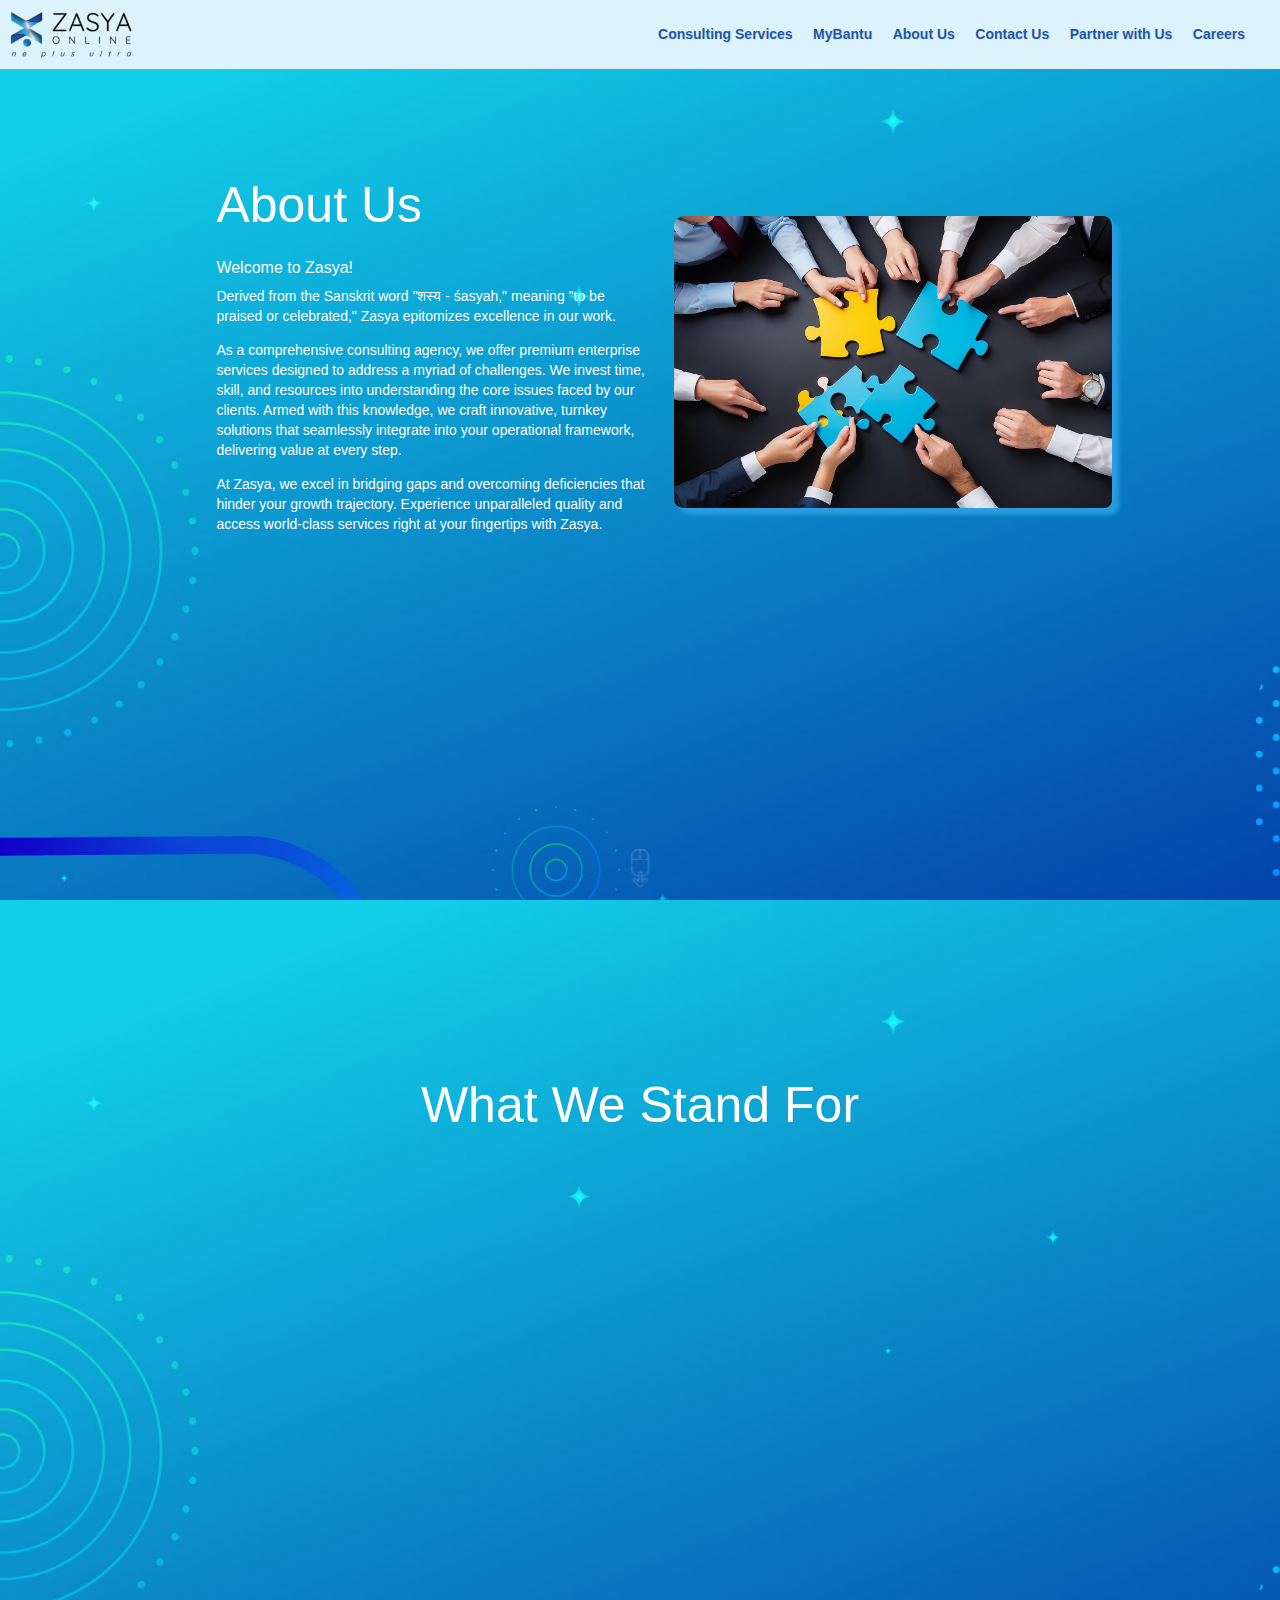
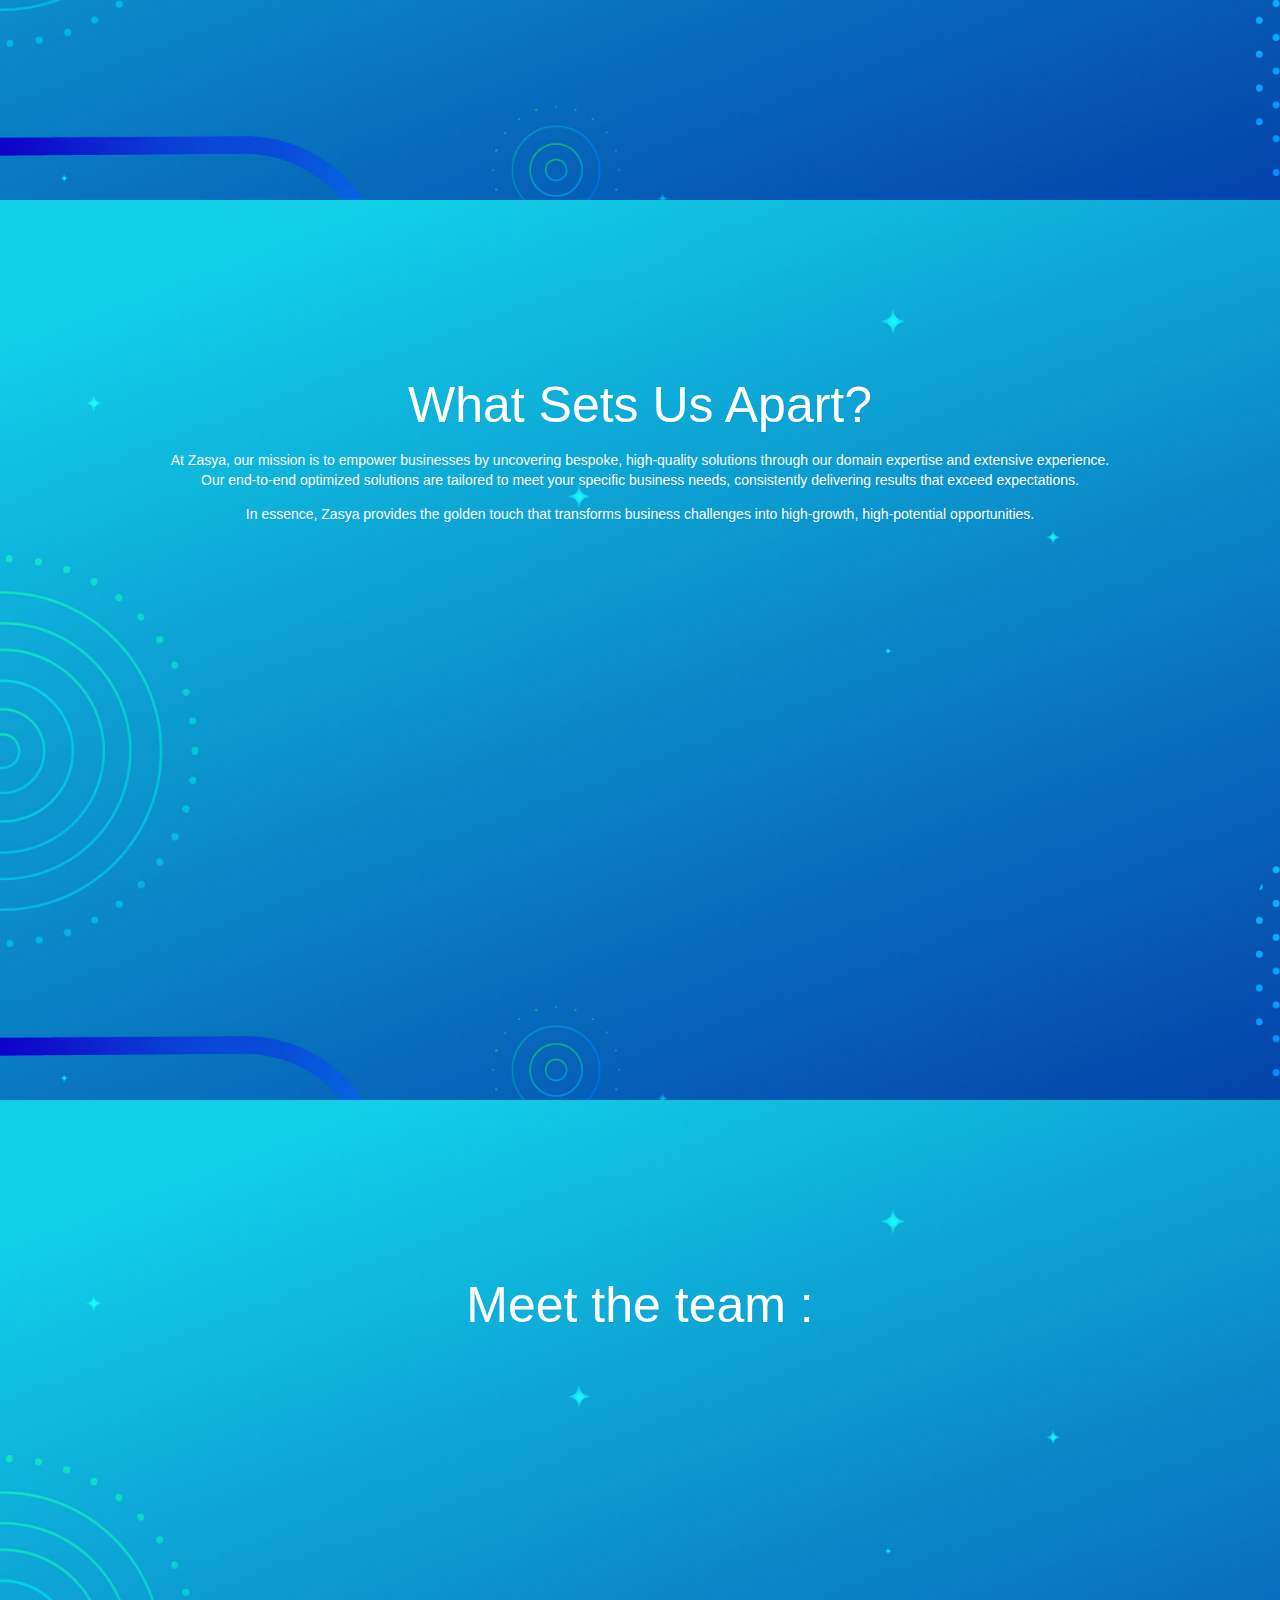
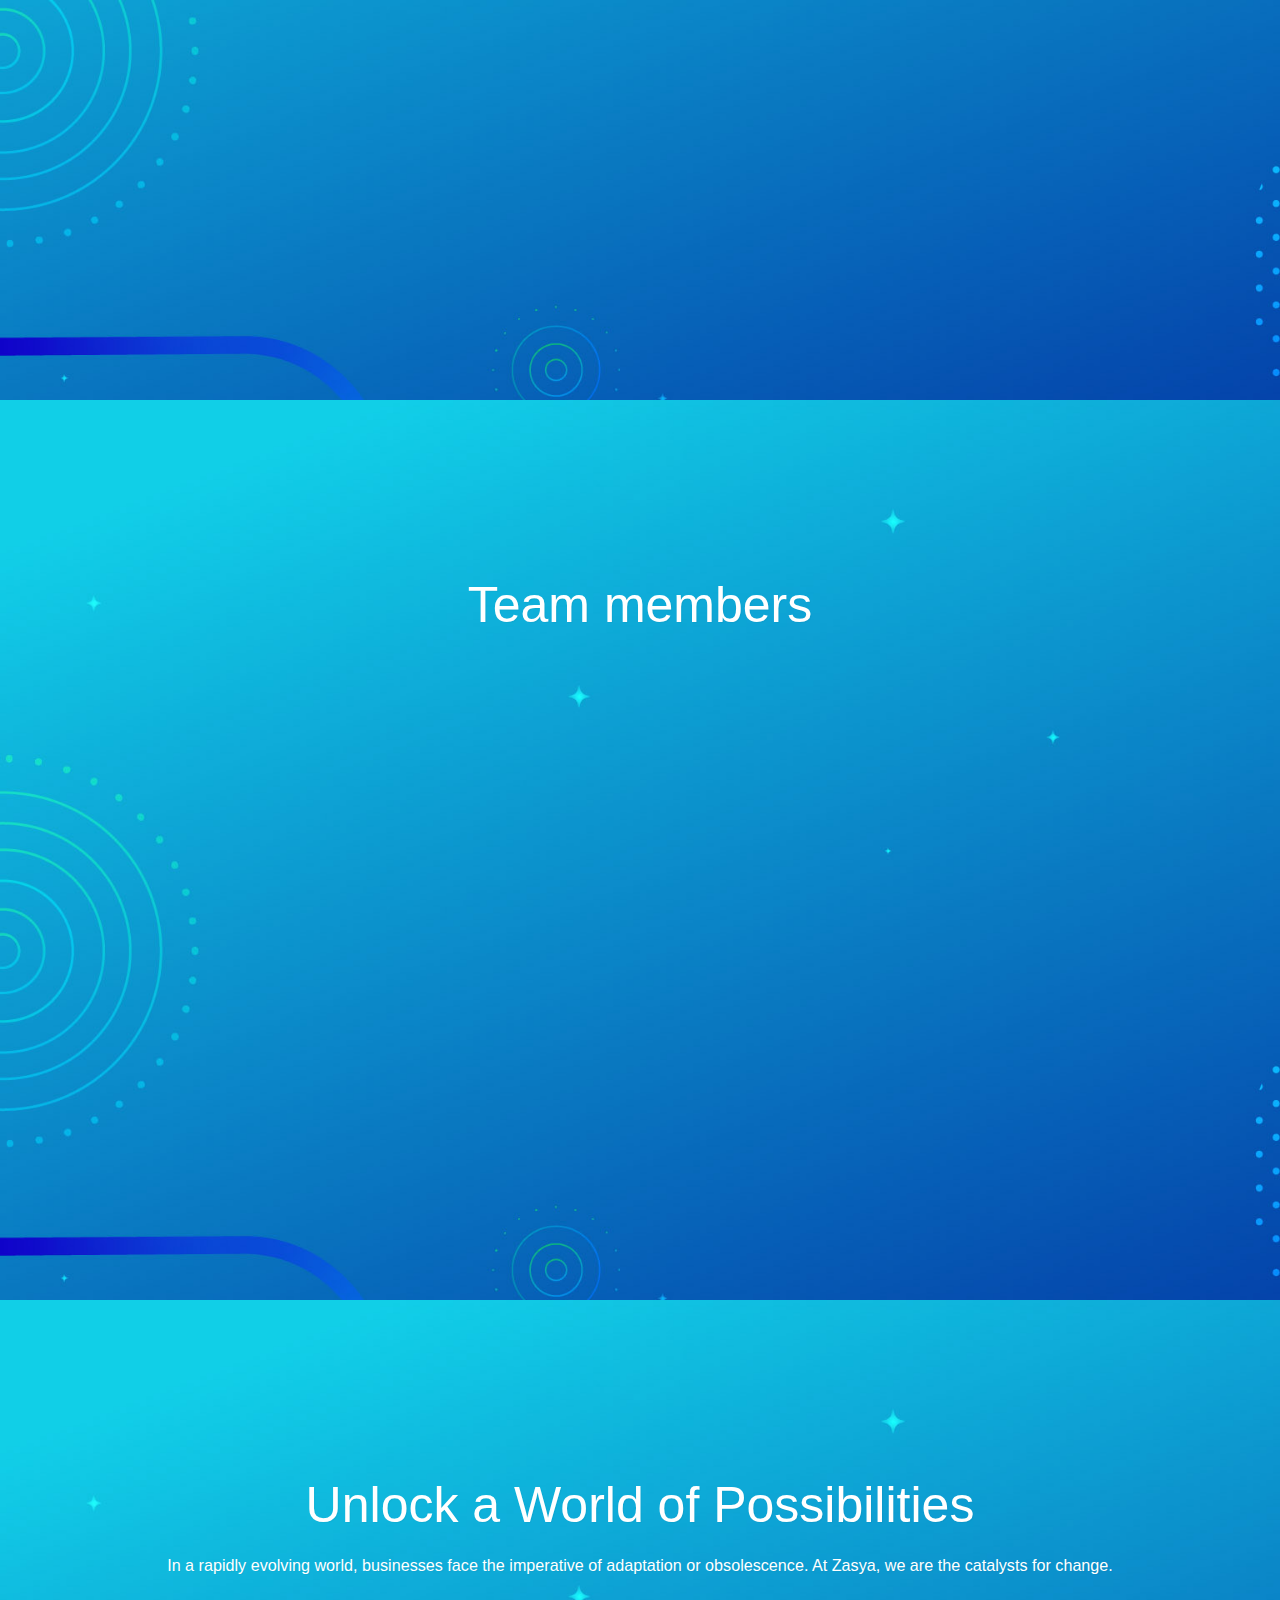
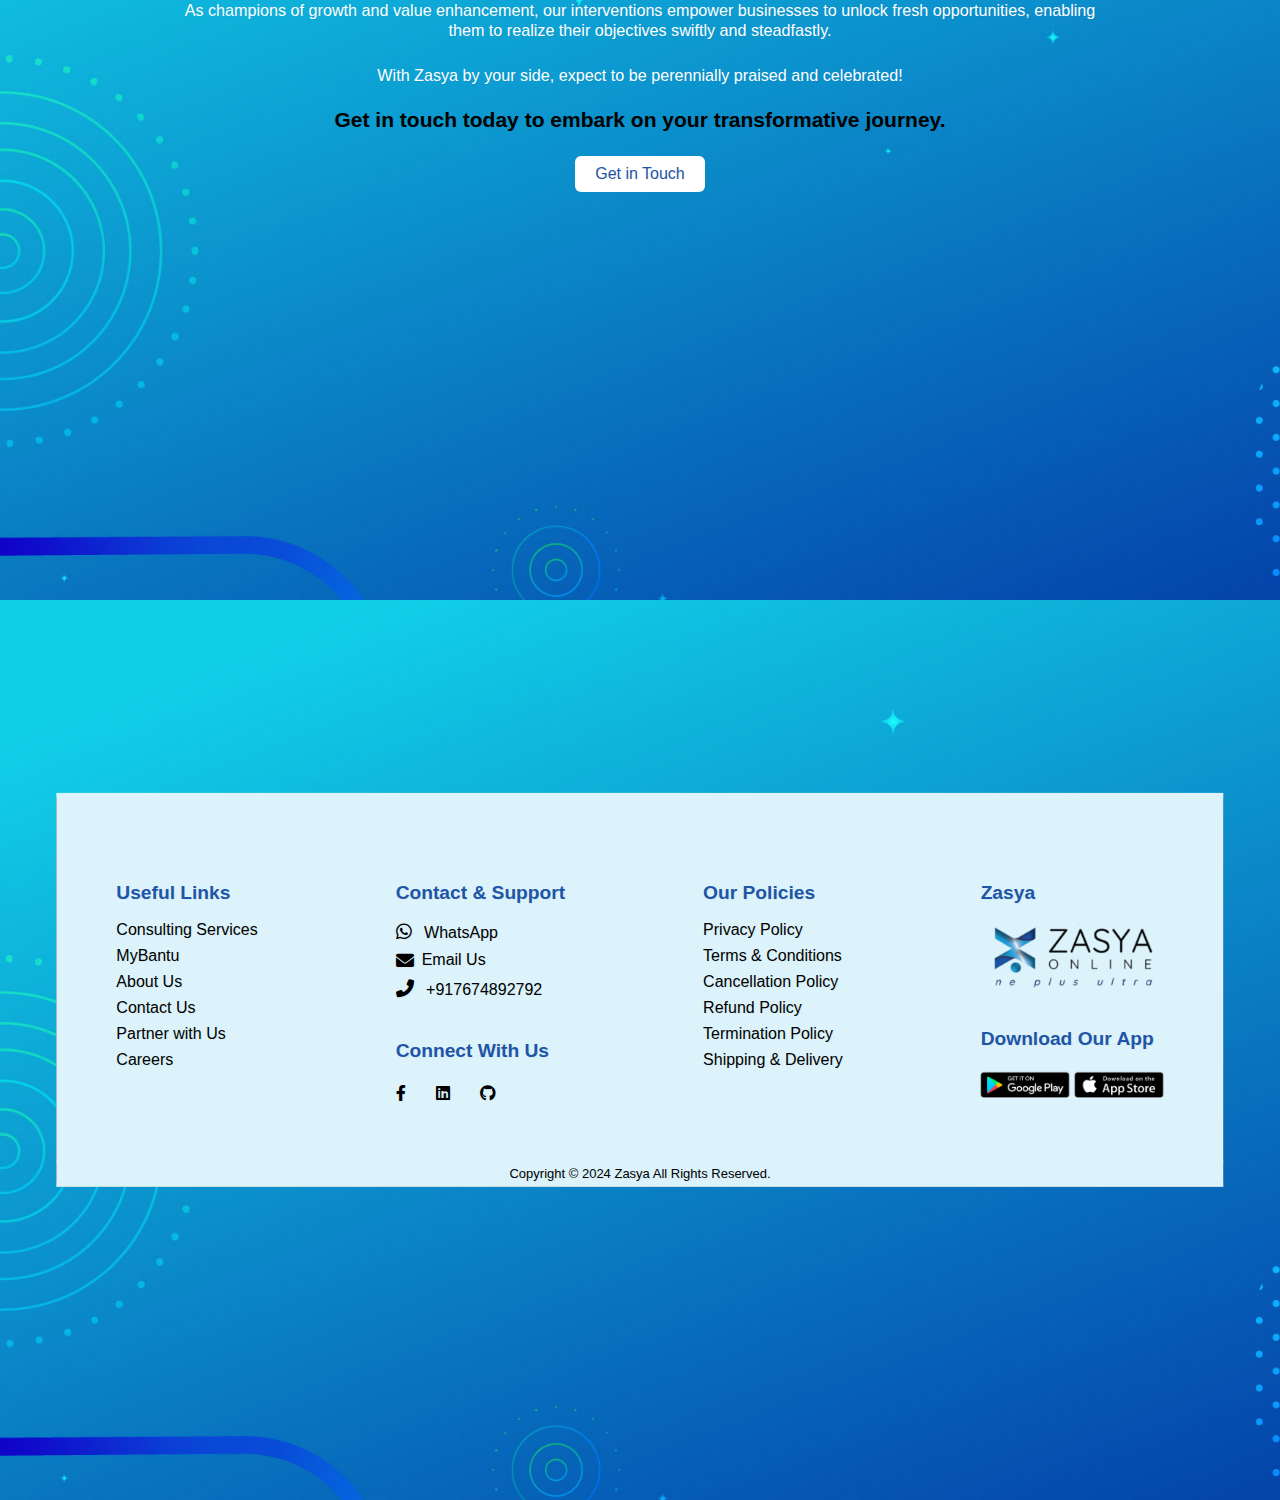
==== about.html @ 46e34565 "footer changes for mobile view" ====
<!DOCTYPE html>
<html class="no-js">
  <head>
    <meta charset="utf-8" />
    <meta http-equiv="X-UA-Compatible" content="IE=edge" />
    <title>Zasya Online</title>
    <meta name="viewport" content="width=device-width" />
    <link rel="shortcut icon" href="images/fav.png" />
    <link
      rel="stylesheet"
      href="https://cdnjs.cloudflare.com/ajax/libs/font-awesome/6.0.0-beta3/css/all.min.css"
    />
    
    <link rel="stylesheet" href="style/main.css" />
    <link rel="stylesheet" href="style/home-animation.css" />
    <link href="style/animation.css" rel="stylesheet" />
  </head>

  <body>
    <div class="scroll"><img src="images/scroll.png" /></div>
    <div class="header">
      <div class="tbl-t-1">
        <div class="tbl-r-1">
          <div class="tbl-c-1">
            <a href="index.html">
              <a href="index.html">
                <img src="images/logo.png" alt="Logo" />
              </a>
            </a>
          </div>
          <div class="tbl-c-1">
            <div class="mobile-menu"><img src="images/menu.png" /></div>
            <div class="nav-1">
              <ul>
                <li><a href="consulting.html">Consulting Services</a></li>
                <li><a href="mybantu.html">MyBantu</a></li>
                <li><a href="about.html">About Us</a></li>
                <li><a href="contact.html">Contact Us</a></li>
                <li><a href="partner.html"> Partner with Us</a></li>
                <li><a href="careers.html">Careers</a></li>
              </ul>
            </div>
          </div>
        </div>
      </div>
    </div>

    <section class="panel slide1 img-bg-1 inside-1" data-section-name="slide1">
      <div class="wrapper">
        <div class="home-sec-1a">
          <div class="sec-1-main">
            <div class="sec-1-col-2">
              <h2>About Us</h2>
              <h4>Welcome to Zasya!</h4>

              <p>
                Derived from the Sanskrit word "शस्य - śasyah," meaning "to be
                praised or celebrated," Zasya epitomizes excellence in our work.
              </p>
              <p>
                As a comprehensive consulting agency, we offer premium
                enterprise services designed to address a myriad of challenges.
                We invest time, skill, and resources into understanding the core
                issues faced by our clients. Armed with this knowledge, we craft
                innovative, turnkey solutions that seamlessly integrate into
                your operational framework, delivering value at every step.
              </p>

              <p>
                At Zasya, we excel in bridging gaps and overcoming deficiencies
                that hinder your growth trajectory. Experience unparalleled
                quality and access world-class services right at your fingertips
                with Zasya.
              </p>
            </div>
            <div class="sec-1-col-1">
              <!--zoom-in-down-->

              <div
                class="sec-1-img set-1"
                data-aos="fade-up-left"
                data-aos-duration="3000"
              >
                <img src="images/Aboutus.jpg" />
              </div>
            </div>
          </div>
        </div>
      </div>
    </section>
    <section class="panel slide3 img-bg-1 inside-1" data-section-name="slide2">
      <div class="wrapper">
        <div class="home-sec-1a">
          <div class="about-1 text-center-1">
            <h2>What We Stand For</h2>
            <div class="about-1-f">
              <div
                class="wad-1-container"
                data-aos="fade-up"
                data-aos-anchor-placement="bottom-bottom"
                data-aos-duration="1000"
              >
                <div class="wad-1-c2">
                  <img src="images/Mission.jpg" />
                </div>
                <div class="wad-1-c2-text">
                  <h6>Our Mission</h6>
                  <p>
                    Implementing high-quality business solutions to drive
                    growth, diversification, and development across industries.
                  </p>
                </div>
              </div>
              <div
                class="wad-1-container"
                data-aos="fade-up"
                data-aos-anchor-placement="bottom-bottom"
                data-aos-duration="1800"
              >
                <div class="wad-1-c2">
                  <img src="images/Vision.jpg" />
                </div>
                <div class="wad-1-c2-text">
                  <h6>Our Vision</h6>
                  <p>
                    Zasya envisions to drive transformative actions that create
                    high-value, resilient businesses that remain agile and
                    adaptable to changing market conditions
                  </p>
                </div>
              </div>
              <div
                class="wad-1-container"
                data-aos="fade-up"
                data-aos-anchor-placement="bottom-bottom"
                data-aos-duration="2400"
              >
                <div class="wad-1-c2">
                  <img src="images/Values.jpg" />
                </div>
                <div class="wad-1-c2-text">
                  <h6>Our Values</h6>
                  <p>
                    Quality is our core motivator and the foundation of every
                    decision we make. It is the fundamental ideology that
                    defines who we are and drives our commitment to excellence
                    in all that we do.
                  </p>
                </div>
              </div>
            </div>
          </div>
        </div>
      </div>
    </section>

    <section class="panel slide2 img-bg-1 inside-1" data-section-name="slide3">
      <div class="wrapper">
        <div class="home-sec-1a">
          <div class="about-1 text-center-1">
            <h2>What Sets Us Apart?</h2>
            <p>
              At Zasya, our mission is to empower businesses by uncovering
              bespoke, high-quality solutions through our domain expertise and
              extensive experience. Our end-to-end optimized solutions are
              tailored to meet your specific business needs, consistently
              delivering results that exceed expectations.
            </p>
            <p>
              In essence, Zasya provides the golden touch that transforms
              business challenges into high-growth, high-potential
              opportunities.
            </p>

            <div class="about-1-f1">
              <div
                class="wad-1-container"
                data-aos="fade-up"
                data-aos-anchor-placement="bottom-bottom"
                data-aos-duration="1000"
              >
                <div class="wad-1-c">
                  <img src="images/Leadership.jpg" />
                </div>
                <div class="wad-1-c-text">
                  <h6>Team Leadership</h6>
                  <p>
                    In the era of servant leadership, Zasya stands out by
                    leading from the front. As natural leaders and industry
                    experts, we excel in elevating businesses and driving them
                    to new heights.
                  </p>
                </div>
              </div>
              <div
                class="wad-1-container"
                data-aos="fade-up"
                data-aos-anchor-placement="bottom-bottom"
                data-aos-duration="1800"
              >
                <div class="wad-1-c">
                  <img src="images/Stratergy.jpg" />
                </div>
                <div class="wad-1-c-text">
                  <h6>Strategy</h6>
                  <p>
                    Effective planning and strategizing are crucial for
                    accelerated growth. Leverage our extensive wisdom and
                    experience to develop a strategy tailored to your business,
                    ensuring success and sustainable progress.
                  </p>
                </div>
              </div>
              <div
                class="wad-1-container"
                data-aos="fade-up"
                data-aos-anchor-placement="bottom-bottom"
                data-aos-duration="2400"
              >
                <div class="wad-1-c">
                  <img src="images/Communication.jpg" />
                </div>
                <div class="wad-1-c-text">
                  <h6>Communication</h6>
                  <p>
                    Our strength lies in our ability to communicate effectively
                    and foster collaborative work environments. This skill has
                    been key in driving success for businesses of all types and
                    sizes.
                  </p>
                </div>
              </div>
              <div
                class="wad-1-container"
                data-aos="fade-up"
                data-aos-anchor-placement="bottom-bottom"
                data-aos-duration="3000"
              >
                <div class="wad-1-c">
                  <img src="images/Cohesion.jpg" />
                </div>
                <div class="wad-1-c-text">
                  <h6>People Cohesion</h6>
                  <p>
                    At Zasya, we understand that every business thrives on its
                    people. From employees to customers, we specialize in
                    identifying key stakeholders & uniting them towards a shared
                    goal.
                  </p>
                </div>
              </div>
            </div>
          </div>
        </div>
      </div>
    </section>
    <section class="panel slide2 img-bg-1 inside-1" data-section-name="slide2">
      <div class="wrapper">
        <div class="home-sec-1a">
          
          <div class="about-1 text-center-1">
            <h2>Meet the team :</h2>
            <div class="team-1-f">
                <div
                    class="team-1-c"
                    data-aos="fade-up"
                    data-aos-anchor-placement="bottom-bottom"
                    data-aos-duration="1000"
                >
                    <img src="images/team-1.jpg" alt="Varaprasad Mudigonda" />
                    <h6>VARAPRASAD MUDIGONDA,</h6>
                    <b><h6>CEO & Founder of Zasya</h6></b>
                    <b>
                        Varaprasad's insatiable hunger for knowledge & passion for
                        enhancing customer experience (CX) are the driving forces
                        behind Zasya's success. With nearly 20 years of experience,he
                        has worked with industry leaders to identify key success
                        factors.This deep understanding forms the foundation of his
                        'golden Midas touch,'which has proven instrumental in helping
                        businesses thrive.
                    </b>
                    <p>
                        <a href="https://www.linkedin.com/in/zasya" target="_blank" style="color: white; text-decoration: none;">
                            <img src="images/logoln.png" alt="LinkedIn Logo" style="width: 35px; height: 35px;margin-top: 10px;" />
                        </a>
                    </p>
                </div>
                <div
                    class="team-1-c"
                    data-aos="fade-up"
                    data-aos-anchor-placement="bottom-bottom"
                    data-aos-duration="1000"
                >
                    <img src="images/female1.jpg" alt="Sayali Chittar" />
                    <h6>SAYALI CHITTAR,</h6>
                    <b><h6>Product & Strategy Manager at Zasya</h6></b>
                    <b>
                        Sayali is an expert in product and project management,
                        specializing in digital transformation. With extensive
                        experience  leveraging cutting-edge technologies such as AI, Machine Learning, and Data Analytics, she
                        drives product innovation and enhances customer experiences,
                        leading to increased user engagement and retention rates.
                    </b>
                    <p>
                        <a href="https://www.linkedin.com/in/sayalichittar" target="_blank" style="color: white; text-decoration: none;">
                            <img src="images/logoln.png" alt="LinkedIn Logo" style="width: 35px; height: 35px; margin-top: 10px;" />
                        </a>
                    </p>
                </div>
            </div>
        </div>
        
            
          </div>
        </div>
      </div>
    </section>

    <section class="panel slide2 img-bg-1 inside-1" data-section-name="slide2">
      <div class="wrapper">
        <div class="home-sec-1a">
          <div class="about-1 text-center-1">
            <h2>Team members</h2>
            <div class="team-1-f">
              <div
                class="team-1-c"
                data-aos="fade-up"
                data-aos-anchor-placement="bottom-bottom"
                data-aos-duration="1000"
              >
                <img src="images/prasad_img.png" />
                <h6>Prasad Jagtap (B.E.Comp),</h6>

                <h6>Software Developer at Zasya</h6>
                <b>A skilled software developer specializing in designing, coding, and testing innovative, high-performance applications. Dedicated to using cutting-edge technologies to deliver robust solutions that enhance user experiences and drive business growth.</b>
                <p>
                  <a href="https://www.linkedin.com/in/prasad-jagtap-a02740216/" target="_blank" style="color: white; text-decoration: none;">
                      <img src="images/logoln.png" alt="LinkedIn Logo" style="width: 35px; height: 35px; margin-top: 10px;" />
                  </a>
              </p>
              </div>

              <div
                class="team-1-c"
                data-aos="fade-up"
                data-aos-anchor-placement="bottom-bottom"
                data-aos-duration="2400"
              >
                <img src="images/siddhesh.jpg" />
                <h6>Siddhesh Samgir (B.E.Comp),</h6>
                <h6>Software Developer at Zasya</h6>
                <b>A skilled software developer specializing in creating, coding, and testing innovative applications. Focused on performance and scalability, dedicated to using the latest technologies to enhance user experiences and drive business growth.</b>
                <p>
                  <a href="https://www.linkedin.com/in/siddhesh-samgir-479a5a227/" target="_blank" style="color: white; text-decoration: none;">
                      <img src="images/logoln.png" alt="LinkedIn Logo" style="width: 35px; height: 35px; margin-top: 10px;" />
                  </a>
              </p>
              </div>
            </div>
          </div>
        </div>
      </div>
    </section>

    <section class="panel slide4 img-bg-1 inside-1" data-section-name="slide4">
      <div class="wrapper">
        <div class="home-sec-1a">
          <div class="about-1 text-center-1">
            <h2>Unlock a World of Possibilities</h2>
            <p id="special-paragraph1">
              In a rapidly evolving world, businesses face the imperative of
              adaptation or obsolescence. At Zasya, we are the catalysts for
              change.
            </p>
            <p id="special-paragraph1">
              As champions of growth and value enhancement, our interventions
              empower businesses to unlock fresh opportunities, enabling them to
              realize their objectives swiftly and steadfastly.
            </p>
            <p id="special-paragraph1">
              With Zasya by your side, expect to be perennially praised and
              celebrated!
            </p>
            <p class="special-paragraph">
              <strong
                >Get in touch today to embark on your transformative
                journey.</strong
              >
            </p>
            <a href="contact.html" class="btn-3">Get in Touch</a>
          </div>
        </div>
      </div>
    
    </section>

   
    <section
      id="custom-background-section"
      class="panel slide7 img-bg-1 one-1"
      data-section-name="slide7"
     >
      <div class="wrapper">
        <div class="home-sec-1 home-sec-1-height">
          <section class="footer">
            <div class="footer-row">
              <div class="footer-col">
                <h4>Useful Links</h4>
                <ul class="links">
                  <li><a href="consulting.html">Consulting Services</a></li>
                  <li><a href="mybantu.html">MyBantu</a></li>
                  <li><a href="about.html">About Us</a></li>
                  <li><a href="contact.html">Contact Us</a></li>
                  <li><a href="partner.html">Partner with Us</a></li>
                  <li><a href="careers.html">Careers</a></li>
                </ul>
              </div>

              <div class="footer-col">
                <h4>Contact & Support</h4>
                <ul class="links">
                  <li>
                    <a href="https://wa.me/7674892792" class="whatsapp-link">
                      <i
                        class="fab fa-whatsapp"
                        style="
                          margin-right: 8px;
                          color: #000000;
                          font-size: 18px;
                        "
                      ></i>
                      WhatsApp
                    </a>
                  </li>
                  <li>
                    <a
                      href="mailto:info@zasya.online"
                      style="
                        display: flex;
                        align-items: center;
                        text-decoration: none;
                      "
                      class="email-link"
                    >
                      <i
                        class="fas fa-envelope"
                        style="
                          margin-right: 8px;
                          color: #000000;
                          font-size: 18px;
                        "
                        class="email-link"
                      ></i>
                      Email Us
                    </a>
                  </li>
                  <li>
                    <a href="tel:+1234567890" class="phone-link">
                      <i
                        class="fas fa-phone-alt phone-icon"
                        style="
                          margin-right: 8px;
                          color: #000000;
                          font-size: 18px;
                        "
                      ></i>

                      +917674892792
                    </a>
                    <p
                      style="
                        color: #1f55a6;
                        font-size: 1.2rem;
                        font-weight: bold;
                        margin-top: 40px;
                      "
                    >
                      Connect With Us
                    </p>
                  </li>
                  <div class="icons">
                    <a href="https://www.facebook.com/zasyaonline" target="_blank" rel="noopener noreferrer">
                      <i class="fa-brands fa-facebook-f"></i>
                  </a>
                  
                  
                  

                  
                    <!-- <i class="fa-brands fa-twitter"></i> -->
                    <a href="https://www.linkedin.com/company/zasya/" target="_blank" rel="noopener noreferrer">
                      <i class="fa-brands fa-linkedin"></i>
                  </a>
                  
                    <i class="fa-brands fa-github"></i>
                  </div>
                </ul>
              </div>

              <div class="footer-col">
                <h4>Our Policies</h4>
                <ul class="links">
                  <li><a href="privacypolicy.html">Privacy Policy</a></li>
                  <li><a href="termsandconditions.html">Terms & Conditions</a></li>
                  <li>
                    <a href="cancellationrefundterminationpolicy.html">Cancellation Policy</a>
                  </li>
                  <li><a href="cancellationrefundterminationpolicy.html">Refund Policy</a></li>
                  <li><a href="termsandconditions.html">Termination Policy</a></li>
                  <li><a href="shippinganddelivery.html">Shipping & Delivery</a></li>
                  <!-- <li><a href="#">Testimonials</a></li>
                  <li><a href="#">Media Kit</a></li> -->
                </ul>
              </div>

              <div class="footer-col" style="width: 183px">
                <h4>Zasya</h4>
                <a href="index.html" >
                  <img
                  src="images/logo.png"
                  alt="Logo"
                  style="max-width: 100%; height: auto; transition: transform 0.3s ease;"
                  onmouseover="this.style.transform='scale(1.1)'"
                  onmouseout="this.style.transform='scale(1)'"
                  />
                  </a>
                <div>
                  <p
                    style="
                      color: #1f55a6;
                      font-size: 1.2rem;
                      font-weight: bold;
                      margin-top: 25px;
                    "
                  >
                    Download Our App
                  </p>
                </div>
                <form action="#">
                  <a href="https://play.google.com/store/apps/details?id=com.zasyaonline.mybantu&hl=en&pli=1" target="_blank">
                    <img
                    src="images/image-3@2x.png"
                    alt="Logo"
                    style="max-width: 100%; height: auto; transition: transform 0.3s ease;"
                    onmouseover="this.style.transform='scale(1.1)'"
                    onmouseout="this.style.transform='scale(1)'"
                    />
                    </a>

                  <a href="https://play.google.com/store/apps/details?id=com.zasyaonline.mybantu&hl=en&pli=1" target="_blank">
                  <img
                  src="images/image-2@2x.png"
                  alt="Logo"
                  style="max-width: 100%; height: auto; transition: transform 0.3s ease;"
                  onmouseover="this.style.transform='scale(1.1)'"
                  onmouseout="this.style.transform='scale(1)'"
                  />
                  </a>

                </form>
                
              </div>
            </div>
            <div>
              <p
                style="
                  font-size: 13px;
                  margin-top: -1px;
                  text-align: center;
                  color: #000000;
                  background-color: #dcf3fb;
                "
              >
                Copyright © 2024 Zasya All Rights Reserved.
              </p>
            </div>
          </section>
        </div>
      </div>
      <br />
    </section>


    <script src="js/jquery-1.11.1.js"></script>
    <script src="js/scroll.js"></script>
    <script src="js/main.js"></script>
    <script src="slider-2/slick.js"></script>
    <script src="js/animation.js"></script>
    <script>
      $(document).ready(function () {
        $(".Modern-Slider").slick({
          autoplay: true,
          autoplaySpeed: 10000,
          speed: 1200,
          slidesToShow: 1,
          slidesToScroll: 1,
          pauseOnHover: false,
          dots: true,
          pauseOnDotsHover: false,
          cssEase: "linear",
          // fade:true,
          draggable: false,
          prevArrow: '<button class="PrevArrow"></button>',
          nextArrow: '<button class="NextArrow"></button>',
        });
      });
    </script>
    <script>
      AOS.init({
        easing: "ease-out-back",
        duration: 1000,
      });
    </script>
    <script>
      $(document).ready(function () {
        $(".mobile-menu").click(function () {
          $(".nav-1").slideToggle(500);
        });
      });
    </script>
  </body>
</html>
---- style/main.css ----
html,
body,
div,
span,
applet,
object,
iframe,
h1,
h2,
h3,
h4,
h5,
h6,
p,
blockquote,
pre,
a,
abbr,
acronym,
address,
big,
cite,
code,
del,
dfn,
em,
img,
ins,
kbd,
q,
s,
samp,
small,
strike,
strong,
sub,
sup,
tt,
var,
b,
u,
i,
center,
dl,
dt,
dd,
ol,
ul,
li,
fieldset,
form,
label,
legend,
table,
caption,
tbody,
tfoot,
thead,
tr,
th,
td,
article,
aside,
canvas,
details,
embed,
figure,
figcaption,
footer,
header,
hgroup,
menu,
nav,
output,
ruby,
section,
summary,
time,
mark,
audio,
video {
  margin: 0;
  padding: 0;
  border: 0;
  font-size: 100%;
  font: inherit;
  vertical-align: baseline;
}
/* HTML5 display-role reset for older browsers */
article,
aside,
details,
figcaption,
figure,
footer,
header,
hgroup,
menu,
nav,
section {
  display: block;
}
:root {
  --section-spacing: 30px;
  --size-1: 60px;
  --margin-1: 20px;
  --lineheight-1: 26px;
  --heading-font-1: "Quicksand", sans-serif;
  --content-font-1: "Quicksand", sans-serif;
  --size2: 16px;
  --lineheight-2: 20px;
  --font-2: 14px;
  --size-1a: 50px;
}

.btn-1a {
  background-color: #007bff; /* Primary blue color */
  color: white; /* White text color */
  padding: 10px 20px; /* Adjust padding as needed */
  text-decoration: none; /* Remove underline */
  border-radius: 5px; /* Optional: Add border radius for rounded corners */
  display: inline-block; /* Ensure it behaves like a button */
  transition: transform 0.3s ease, background-color 0.3s ease; /* Smooth transition for hover effect */
  position: relative; /* Necessary for transform */
}

.btn-1a:hover {
  background-color: #0056b3; /* Darker blue on hover */
  transform: translateX(5px) scale(1.05) rotate(0.2deg);
  box-shadow: 0 4px 8px rgba(0, 0, 0, 0.2); /* Add shadow effect */
  opacity: 0.9; /* Slightly reduce opacity */
}
/*.cls-1{
	margin-top: var(--section-spacing);
	padding-top: var(--one);
	background: red;
}*/
@import url("https://fonts.googleapis.com/css2?family=Quicksand:wght@600&display=swap");
body {
  line-height: 1;
  font-family: "Quicksand", sans-serif;
}
.scroll {
  position: fixed;
  bottom: 10px;
  text-align: center;
  z-index: 99;
  width: 100%;
}
.scroll img {
  height: 38px;
  width: auto;
}
ol,
ul {
  list-style: none;
}
blockquote,
q {
  quotes: none;
}
blockquote:before,
blockquote:after,
q:before,
q:after {
  content: "";
  content: none;
}
table {
  border-collapse: collapse;
  border-spacing: 0;
}
.inner {
  width: 1270px;
  margin: 0 auto;
  position: relative;
  height: 100%;
}
.panel {
  position: relative;
  background-color: #fff;
}
.home {
  overflow: hidden;
}
.panel .content {
  font-size: 1.8em;
}
.panel .content p {
  line-height: 1.8;
}
.panel .content h2 {
  margin-bottom: 20px;
  font-size: 3em;
  color: #555;
}
.panel.home {
  background-color: #f0f2f4;
  border-bottom: 1px solid #ddd;
}
.wrapper {
  width: 1024px;
  height: 600px;
  margin: 0 auto;
  position: relative;
  max-width: 94%;
}
.home-sec-1 {
  height: 80vh;

  padding-top: 16vh;
  font-family: var(--heading-font-1);
  color: #fff;
}
.home-sec-1-height {
  height: auto !important;
}

.home-sec-1a {
  /*height: 80vh;*/
  height: auto;

  font-family: var(--heading-font-1);
  color: #fff;
  padding: 20vh 3vw 20vh 3vw;
}
.home-sec-1a-height {
  height: auto !important;
}
.text-center-1 {
  text-align: center !important;
}

h2 {
  font-size: var(--size-1);
  margin-bottom: var(--margin-1);
}
p {
  line-height: var(--lineheight-1);
}
.set-1 img {
  width: 100% !important;
  margin: 0px !important;
  border-radius: 10px;
  border-right: 2px solid #2a9ee1;
  border-bottom: 2px solid #2a9ee1;
  border-radius: 10px;
  /*
  box-shadow: -11px -11px 13px -3px rgba(131, 225, 250, 1) inset;
  -webkit-box-shadow: -11px -11px 13px -3px rgba(131, 225, 250, 1) inset;
  -moz-box-shadow: -11px -11px 13px -3px rgba(131, 225, 250, 1) inset;*/
  box-shadow: 6px 6px 4px -1px rgba(42, 158, 225, 0.93);
  -webkit-box-shadow: 6px 6px 4px -1px rgba(42, 158, 225, 0.93);
  -moz-box-shadow: 6px 6px 4px -1px rgba(42, 158, 225, 0.93);
}
.inside-1 h2 {
  font-size: var(--size-1a);
  margin-bottom: var(--margin-1);
}
.inside-1 p {
  line-height: var(--lineheight-2);
  font-size: var(--font-2);
  margin-bottom: 14px;
}
.sec-1-main {
  display: flex;
  height: 100%;
  align-items: center;
  justify-content: center;
}
.sec-1-col-1 {
  position: relative;
  height: 100%;
  width: 440px;
  box-sizing: border-box;
  align-items: center;
  display: flex;
  justify-content: center;
}
.sec-1-col-2 {
  flex: 1;
  box-sizing: border-box;
  padding-left: 50px;
  padding-right: 20px;
}
.sec-1-img {
  margin: auto;
  position: relative;
  z-index: 99;
}
.sec-1-bg {
  /* background: #dcf3fb; */
  position: absolute;
  width: 100%;
  height: 100%;
  border-right: 2px solid #2a9ee1;
  border-bottom: 2px solid #2a9ee1;
  border-radius: 10px;
  /*
  box-shadow: -11px -11px 13px -3px rgba(131, 225, 250, 1) inset;
  -webkit-box-shadow: -11px -11px 13px -3px rgba(131, 225, 250, 1) inset;
  -moz-box-shadow: -11px -11px 13px -3px rgba(131, 225, 250, 1) inset;*/
  box-shadow: 6px 6px 4px -1px rgba(42, 158, 225, 0.93);
  -webkit-box-shadow: 6px 6px 4px -1px rgba(42, 158, 225, 0.93);
  -moz-box-shadow: 6px 6px 4px -1px rgba(42, 158, 225, 0.93);
}
.sec-1-img img {
  width: 80%;
  height: auto;
  margin-left: 10%;
}
/*#revealAnim img {
  transition: transform .6s .9s;
}
.back {
  transform:translate3d(-40%, 0, 0);
}
.front {
  transform:translate3d(61.6%, 0, 0);
}
.side {
  transform:translate3d(-338%, 0, 0);
}
.viewing-page-2 #revealAnim img {
  transform: translate3d(0, 0, 0);
}*/
.header {
  position: fixed;
  width: 100%;
  z-index: 9999;
}
.header .tbl-t-1 {
  display: table;
  width: 100%;
}
.header .tbl-r-1 {
  display: table-row;
}
.header .tbl-c-1 {
  background: #dcf3fb;
  display: table-cell;
  text-align: right;
  vertical-align: middle;
  padding-right: 30px;
  background-color: #dcf3fb;
  /* opacity: 0.8; */
}
.header .tbl-c-1:first-child {
  text-align: left;
}
.header .tbl-c-1:first-child img {
  max-width: 140px;
  height: auto;
  text-align: left;
}
.nav-1 ul {
  margin: 0px;
  padding: 0px;
  list-style: none;
}
.nav-1 ul li {
  display: inline-block;
  margin-left: 30px;
}
.nav-1 ul li a {
  color: #1f55a6;
  text-decoration: none;
  padding: 8px 14px;
  border-radius: 5px;
  font-weight: bold;
}
.nav-1 ul li a:hover {
  color: #dcf3fb;
  background: #1d9fd9;
  border-radius: 5px;
}
.wad-1-f {
  display: flex;
  margin-bottom: 25px;
  align-items: flex-start;
  justify-content: space-between;
  flex-wrap: wrap;
}
.wad-2-c {
  padding: 10px;
  flex-basis: 21%;
  margin: auto;
  text-align: center;
  box-sizing: border-box;
  width: 100%;
  height: 100%;
}
.width-2 {
  flex-basis: 31%;
}

.wad-1-c img {
  margin-top: 20px;
  width: 100%;
  height:auto;
  margin-left: 15px;
  border-right: 4px solid #2a9ee1;
  border-bottom: 4px solid #2a9ee1;
  border-radius: 5px;
  background: #dcf3fb;
  box-shadow: -11px -11px 13px -3px rgba(131, 225, 250, 1) inset;
  -webkit-box-shadow: -11px -11px 13px -3px rgba(131, 225, 250, 1) inset;
  -moz-box-shadow: -11px -11px 13px -3px rgba(131, 225, 250, 1) inset;
}

.wad-2-c img {
  width: 100%;
  height: 100%;
  border-right: 4px solid #2a9ee1;
  border-bottom: 4px solid #2a9ee1;
  border-radius: 10px;
  background: #dcf3fb;
  box-shadow: -11px -11px 13px -3px rgba(131, 225, 250, 1) inset;
  -webkit-box-shadow: -11px -11px 13px -3px rgba(131, 225, 250, 1) inset;
  -moz-box-shadow: -11px -11px 13px -3px rgba(131, 225, 250, 1) inset;
}

.wad-2-c h6 {
  color: #fff;
  font-size: 16px;
  line-height: var(--lineheight-2);
  font-weight: 600;
}
.wad-1-c b {
  color: #fff;
  font-size: 12px;
  line-height: 16px;
}

.wad-2-c:nth-child(even) {
  position: relative;
  margin-top: 100px;
}
.wad-2-c img {
  width: 90%;
  height: auto;
  margin-bottom: 10px;
}
.getintouch {
  padding: 10px;
  flex-basis: 21%;
  margin: auto;
  text-align: center;
  box-sizing: border-box;
  width: 100%;
  height: 100%;
  border-right: 4px solid #2a9ee1;
  border-bottom: 4px solid #2a9ee1;
  border-radius: 10px;
  background: #dcf3fb;
  box-shadow: -11px -11px 13px -3px rgba(131, 225, 250, 1) inset;
  -webkit-box-shadow: -11px -11px 13px -3px rgba(131, 225, 250, 1) inset;
  -moz-box-shadow: -11px -11px 13px -3px rgba(131, 225, 250, 1) inset;
}
.getintouch h2 {
  text-transform: uppercase;
  font-size: 30px;
  font-weight: 600;
  color: #0873bf;
}
.getintouch .tbl-gt-1 {
  display: table;
  width: 100%;
}
.getintouch .tbl-gr-1 {
  display: table-row;
}

.getintouch .tbl-gc-1 {
  display: table-cell;
  width: 50%;
  padding: 30px;
  text-align: left;
  color: #000;
  padding-bottom: 10px;
}

.image-1 {
  text-align: center;
  width: auto;
}
.image-1 img {
  height: 220px;
  border-radius: 10px;
  width: auto;
}
.text-field-1,
.textarea-2 {
  background: #fff;
  border: 0px;
  padding: 10px;
  height: 40px;
  width: 100%;
  box-sizing: border-box;
  margin-bottom: 20px;
  border-radius: 4px;
  font-family: var(--content-font-1);
}
.textarea-2 {
  height: 60x;
  width: 100%;
}

.text-field-1a,
.textarea-2a {
  background: #fff;
  border: 0px;
  padding: 10px;
  height: 40px;
  width: 49%;
  box-sizing: border-box;
  margin-bottom: 20px;
  border-radius: 4px;
  font-family: var(--content-font-1);
}
.textarea-2a {
  height: 70px;
  width: 98%;
  resize: none;
}

.file-1 {
  background: #fff;
  border: 0px;
  padding: 10px;
  height: 40px;
  width: 98%;
  box-sizing: border-box;
  margin-bottom: 20px;
  border-radius: 4px;
  font-family: var(--content-font-1);
  font-size: 13px;
  font-weight: 500;
  border: 1px solid #707070;
  color: #707070;
}
.clear {
  clear: both;
  margin: 16px 0px;
}

.location-1 {
  font-size: 13px;
  line-height: 20px;
  min-height: 40px;
  background-repeat: no-repeat;
  background-position: left top 2px;
  padding: 0px 0px 0px 40px;
  margin: 10px 0px;
}
.location-2 {
  font-size: 13px;
  margin-top: 200px;
  line-height: 30px;
  /* min-height: 40px; */
  background-repeat: no-repeat;
  background-position: left top 2px;
  padding: 0px 0px 0px 40px;
  margin: 10px 0px;
}
.location-1 a {
  font-size: 13px;
  line-height: 20px;
  min-height: 40px;

  color: #000;
  text-decoration: none;
}

.btn-2 {
  background: #2054a6;
  text-decoration: none;
  padding: 10px 20px;
  color: #fff;
  font-size: 16px;
  margin-top: 10px;
  display: inline-block;
  border-radius: 6px;
}
.btn-3 {
  background: #fff;
  text-decoration: none;
  padding: 10px 20px;
  color: #2054a6;
  font-size: 16px;
  margin-top: 10px;
  display: inline-block;
  border-radius: 6px;
}
.mobile-menu {
  display: none;
}
.panel h4 {
  margin: 30px 0px 10px 0px;
  font-size: 16px;
  font-weight: 500;
}
.bullet-1 ul {
  margin: 0px;
  padding: 0px;
  list-style: none;
}
.bullet-1 ul li {
  margin: 0px 0px 0px 22px;
  list-style: circle;
  padding: 10px 0px;
}

.img-bg-1 {
  background: url(../images/bg-1.jpg);
  background-size: cover;
  height: 1270px;
}

.about-1-f {
  display: flex;
  margin-bottom: 25px;
  align-items: flex-start;
  justify-content: space-between;
  flex-wrap: wrap;
}
.about-1-c {
  padding: 10px;
  flex-basis: 21%;
  margin: auto;
  text-align: center;
  box-sizing: border-box;
  width: 100%;
  height: 100%;
  border-right: 4px solid #2a9ee1;
  border-bottom: 4px solid #2a9ee1;
  border-radius: 10px;
  background: #dcf3fb;
  box-shadow: -11px -11px 13px -3px rgba(131, 225, 250, 1) inset;
  -webkit-box-shadow: -11px -11px 13px -3px rgba(131, 225, 250, 1) inset;
  -moz-box-shadow: -11px -11px 13px -3px rgba(131, 225, 250, 1) inset;
}
.about-1-c h6 {
  color: #2c3132;
  font-size: var(--size2);
  line-height: var(--lineheight-2);
}

/* Importing Google font - Open Sans */
@import url("https://fonts.googleapis.com/css2?family=Open+Sans:wght@300;400;500;600;700&display=swap");

* {
  margin: 0;
  padding: 0;
  box-sizing: border-box;
  font-family: "Open Sans", sans-serif;
}

.footer {
  position: absolute;
  top: 65%;
  left: 50%;
  transform: translate(-50%, -50%);
  max-width: 1280px;
  width: 114%;
  background: #10182f;
  border-radius: 6px;
}

.footer .footer-row {
  /* height: 505px; */
  background-color: #dcf3fb;
  
  display: flex;
  flex-wrap: wrap;
  justify-content: space-between;
  gap: 3.5rem;
  padding: 60px;
}

.footer-row .footer-col h4 {
  color: #1f55a6;
    font-size: 1.2rem;
    font-weight: bold;
}

.footer-col .links {
  margin-top: 20px;
}

.footer-col .links li {
  list-style: none;
  margin-bottom: 10px;
}

.footer-col .links li a {
  text-decoration: none;
  color: #000000;
}

.footer-col .links li a:hover {
  color: #1d9fd9;
}

.footer-col p {
  margin: 20px 0;
  color: #bfbfbf;
  max-width: 300px;
}

.footer-col form {
  display: flex;
  gap: 5px;
}

.email-link:hover.email-icon,
.email-link:hover.email-text,
.email-link:hover.email-address {
  color: #007bff; /* Change to the color you want on hover */
}
.email-link:hover {
  color: #ff0000; /* Change to your desired hover color */
}

.footer-col input {
  height: 40px;
  border-radius: 6px;
  background: none;
  width: 100%;
  outline: none;
  border: 1px solid #7489c6;
  caret-color: #fff;
  color: #fff;
  padding-left: 10px;
}

.footer-col input::placeholder {
  color: #ccc;
}

.footer-col form button {
  background: #fff;
  outline: none;
  border: none;
  padding: 10px 15px;
  border-radius: 6px;
  cursor: pointer;
  font-weight: 500;
  transition: 0.2s ease;
}

.footer-col form button:hover {
  background: #cecccc;
}

.footer-col .icons {
  display: flex;
  margin-top: 21px;
  gap: 30px;
  cursor: pointer;
}

.footer-col .icons i {
  color: #000000;
}

.footer-col .icons i:hover {
  color: #1d9fd9;
}

/*ABOUT US PAGE WEB*/

.about-1-f {
  display: flex;
  justify-content: center; /* horizontally center */
  align-items: center; /* vertically center */
}

.wad-1-container {
  display: flex;
  margin-bottom: 20px; /* adjust as needed */
}

.wad-1-c2 {
  flex: 0 0 40%; /* take up 50% width */
}

.wad-1-c2 img {
  max-width: 40%;
  height: auto;
  margin-left: 150px;
  border-radius: 5px;
}

.wad-1-c2-text {
  flex: 0 0 40%; /* take up 50% width */
  padding: 0 5px; /* adjust as needed */
}

.wad-1-c2-text h6 {
  margin-top: 10px;
  font-size: 1em;
  text-align: left;
}

.wad-1-c2-text p {
  margin-top: 15px;
  font-size: 0.9em;
  text-align: left;
}

/* What Sets Us Apart? */

.about-1-f1 {
  display: grid;
  /* margin-right: 80px; */
  grid-template-columns: repeat(2, 1fr);
  grid-gap: 20px; /* Adjust spacing between grid items */
}

.wad-1-container {
  display: flex;
}

.wad-1-c {
  flex: 0 0 40%;
  margin-right: 0px;
}

.wad-1-c img {
  max-width: 80%;
  /* margin-right: 30px; */
}

.wad-1-c-text {
  flex: 0 0 77%;
  /* margin-right: 30px; */
  padding: 0 5px; /* Adjust spacing between text and image */
}

.wad-1-c-text h6 {
  margin-top: 10px;
  text-align: left;
}

.wad-1-c-text p {
  margin-top: 10px;
  margin-bottom: 0;
  font-size: 0.9em;
  text-align: left;
  margin-right: 30px;
}

/*Unlock a World of Possibilities*/
#special-paragraph1 {
  margin-top: 25px;
  margin-bottom: 25px;
  font-size: 1.01em; /* Increase the font size */
}

.special-paragraph strong {
  font-weight: bold; /* Make the <strong> tag bold within the special paragraph */
  font-size: 1.5em;
  color: #000;
}




.team-1-f {
  display: flex;
  margin-bottom: 25px;
  align-items: flex-start;
  justify-content: space-between;
  flex-wrap: wrap;
}
.team-1-c {
  padding: 10px;
  flex-basis: 31%;
  margin: auto;
  text-align: left;
  box-sizing: border-box;
  width: 100%;
  height: 100%;
}
.team-1-c h6 {
  color: #fff;
  font-size: var(--size2);
  line-height: var(--lineheight-2);
  font-weight: 600;
  margin: 10px 0px 10px 0px;
}
.team-1-c b {
  color: #fff;
  font-size: 12px;
  text-align: justify !important;
}
.team-1-c img {
  width: 70%;
  height: auto;
  border-radius: 5px;
  border-right: 4px solid #2a9ee1;
  border-bottom: 4px solid #2a9ee1;
  border-radius: 10px;
  background: #dcf3fb;
  box-shadow: -11px -11px 13px -3px rgba(131, 225, 250, 1) inset;
  -webkit-box-shadow: -11px -11px 13px -3px rgba(131, 225, 250, 1) inset;
  -moz-box-shadow: -11px -11px 13px -3px rgba(131, 225, 250, 1) inset;
}
.margin-top {
  margin-top: 10px; /* Adjust as needed */
  display: inline-block;
}
.inner-wad-1-f {
  display: flex;
  margin-bottom: 15px;
  align-items: flex-start;
  justify-content: space-between;
  flex-wrap: wrap;
}
.inner-wad-1-c {
  padding: 10px;
  flex-basis: 21%;
  margin: auto;
  text-align: center;
  box-sizing: border-box;
  width: 100%;
  height: 100%;
}
.inner-width-2 {
  flex-basis: 31%;
}

.inner-wad-1-c img {
  width: 100%;
  height: 100%;
  border-right: 4px solid #2a9ee1;
  border-bottom: 4px solid #2a9ee1;
  border-radius: 10px;
  background: #dcf3fb;
  box-shadow: -11px -11px 13px -3px rgba(131, 225, 250, 1) inset;
  -webkit-box-shadow: -11px -11px 13px -3px rgba(131, 225, 250, 1) inset;
  -moz-box-shadow: -11px -11px 13px -3px rgba(131, 225, 250, 1) inset;
}

.inner-wad-1-c h6 {
  color: #fff;
  font-size: 14px;
  line-height: var(--lineheight-2);
  font-weight: 600;
}
.inner-wad-1-c b {
  color: #fff;
  font-size: 11px;
  line-height: 16px;
}

.inner-wad-1-c:nth-child(even) {
  position: relative;
  margin-top: 50px;
}
.inner-wad-1-c img {
  width: 90%;
  height: auto;
  margin-bottom: 10px;
}

@media screen and (max-width: 1280px) {
  .nav-1 ul li {
    margin-left: 6px;
  }
  .nav-1 ul li a {
    padding: 8px 5px;
    font-size: 14px;
  }
}

@media screen and (max-width: 830px) {
  .nav-1 {
    display: none;
  }
  .mobile-menu {
    display: inline-block;
  }
  .header .tbl-c-1:first-child img {
    max-width: 120px;
  }
  .header .tbl-c-1 {
    display: block;
    width: 100%;
  }
  .tbl-c-1:last-child {
    background: transparent;
    margin-top: -40px;
    position: relative;
  }
  .nav-1 {
    
    background: #dcf3fb;
    position: absolute;
    z-index: 9999999;
    width: 100%;
  }
  .nav-1 ul li {
    display: block;
    width: 100%;
    margin-left: 0px;
    text-align: left;
  }
  .nav-1 ul li a {
    padding: 10px 10px;
    border-bottom: 1px solid #ccc;
    display: block;
  }
  .sec-1-img img {
    width: 90%;
    height: auto;
  }
  .sec-1-main {
    align-items: center;
    justify-content: center;
    text-align: center;
    flex-wrap: wrap;
    height: auto;
  }
  .sec-1-col-1 {
    position: relative;
    height: auto;
    width: 85%;
    box-sizing: border-box;
    align-items: center;
    display: flex;
    justify-content: center;
    max-width: 440px;
    padding: 24px;
    order: 1;
  }
  .sec-1-col-2 {
    flex: inherit;
    box-sizing: border-box;
    padding-left: 0px;
    order: 2;
  }

  /*About us */
  .about-1-f1 {
    display: flex;
    flex-direction: column;
    align-items: center;
    text-align: left;
  }

  .wad-1-container {
    display: flex;
    flex-direction: row;
    align-items: center;
    margin-bottom: 5px;
  }

  .wad-1-c,
  .wad-1-c2 {
    flex: 0 0 40%;
    margin-right: 15px;
  }

  .wad-1-c img,
  .wad-1-c2 img {
    max-width: 100%;
    height: auto;
    margin-left: 0px;
    margin-right: 1px;
  }

  .wad-1-c-text,
  .wad-1-c2-text {
    flex: 0 0 60%;
    padding: 0 0px;
  }

  .wad-1-c-text h6,
  .wad-1-c2-text h6 {
    margin-top: 1px;
    font-size: 1.1em;
  }

  .wad-1-c-text p,
  .wad-1-c2-text p {
    margin-top: 5px;
    font-size: 1em;
    width: 100%;
  }
  /*Unlock world possibilities*/
  .special-paragraph strong {
    font-weight: bold;
    font-size: 1.1em;
    color: #000;
  }
  /*Meet my team*/
  .team-1-f {
    flex-direction: column;
    align-items: center;
  }
  .margin-top {
    margin-top: 7px; /* Adjust as needed */
    display: inline-block;
  }
  .team-1-c h6 {
    font-weight: 600;
    font-size: 1.5em;
  }
  .team-1-c {
    width: 100%;
    margin-bottom: 20px;
    text-align: left;
  }
  .team-1-c img {
    width: 40%;
    margin-bottom: 10px;
  }
}
@media screen and (max-width: 768px) {
  body {
    font-size: 13px;
  }
  :root {
    --section-spacing: 20px;
    --size-1: 30px;
    --margin-1: 10px;
    --lineheight-1: 20px;
    --heading-font-1: "Quicksand", sans-serif;
    --content-font-1: "Quicksand", sans-serif;
    --size2: 10px;
    --lineheight-2: 16px;
    --font-2: 14px;
    --size-1a: 30px;
  }
  .sec-1-col-1 {
    position: relative;
    height: auto;
    width: 100%;
    box-sizing: border-box;
    align-items: center;
    display: flex;
    justify-content: center;
    max-width: 200px;
    padding: 20px;
    order: 1;
    box-sizing: border-box;
  }
  .wad-2-c {
    padding: 10px;
    flex-basis: 40%;
    margin: auto;
    text-align: center;
    box-sizing: border-box;
  }

  .inner-wad-1-c {
    padding: 10px;
    flex-basis: 40%;
    margin: auto;
    text-align: center;
    box-sizing: border-box;
  }

  .image-1 {
    display: none;
  }
  .getintouch .tbl-gc-1 {
    display: block;
    width: 100%;
    padding: 10px;
  }
  .wad-2-c img {
    width: 50%;
    height: auto;
  }
  .wad-2-c:nth-child(even) {
    position: relative;
    margin-top: 0px;
    margin-bottom: 15px;
  }
  .wad-2-c {
    position: relative;
    margin-top: 0px;
    margin-bottom: 15px;
  }

  .inner-wad-1-c img {
    width: 50%;
    height: auto;
  }
  .inner-wad-1-c:nth-child(even) {
    position: relative;
    margin-top: 0px;
    margin-bottom: 15px;
  }
  .inner-wad-1-c {
    position: relative;
    margin-top: 0px;
    margin-bottom: 15px;
  }

  .wad-1-f {
    margin-top: 20px;
  }
  .inner-wad-1-f {
    margin-top: 20px;
  }
  .text-field-1,
  .textarea-1 {
    width: 47% !important;
    height: 30px;
    margin-bottom: 10px;
    border-radius: 4px;
    margin-right: 2%;
    font-size: 12px;
  }
  .textarea-2 {
    width: 97% !important;
    height: 50px;
    margin-bottom: 10px;
    border-radius: 4px;
    margin-right: 2%;
    font-size: 12px;
  }
  .textarea-1 {
    height: 50px;
    width: 96% !important;
  }
  .btn-2 {
    padding: 6px 10px;
    font-size: 12px;
    margin-top: 6px;
    border-radius: 4px;
  }
  .bullet-1 ul li {
    margin: 0px;
    list-style: none;
    padding: 5px 0px;
    /* text-align: left; */
  }

  .wad-1-c h6 {
    font-size: 14px;
    font-weight: 500;
  }
  .footer-1 b:before {
    content: "\a";
    white-space: pre;
  }
  .home-sec-1a {
    padding: 12vh 3vw 20vh 3vw;
  }
  .sec-1-col-1 {
    position: relative;
    height: 100%;
    width: 160px;
    box-sizing: border-box;
    align-items: center;
    display: flex;
    justify-content: center;
  }
  /*About us page */
  .about-1-f1 {
    display: flex;
    flex-direction: column;
    align-items: center;
    text-align: left;
  }

  .wad-1-container {
    display: flex;
    flex-direction: row;
    align-items: center;
    margin-bottom: 5px;
  }

  .wad-1-c2 {
    flex: 0 0 30%;
    margin-right: 15px;
  }

  .wad-1-c2 img {
    max-width: 100%;
    height: auto;
    margin-left: 0px;
    margin-right: 1px;
  }
  .wad-1-c2-text p {
    margin-top: 5px;
    font-size: 1em;
    width: 100%;
  }
  .wad-1-c2-text h6 {
    margin-top: 1px;
    font-size: 1.1em;
  }
  .wad-1-c2-text {
    flex: 0 0 60%;
    padding: 0 0px;
  }

  .wad-1-c {
    flex: 0 0 30%;
    margin-right: 1px;
  }
  .wad-1-c-text {
    flex: 0 0 60%;
    padding: 0 0px;
  }
  .wad-1-c img {
    max-width: 90%;
    
    margin-top: 0px;
    
  }
  .wad-1-c-text h6 {
    margin-top: 1px;
    font-size: 1.1em;
  }
  .wad-1-c-text p {
    margin-top: 5px;
    font-size: 0.9em;
    width: 110%;
    /* text-align: left; */
  }
  /*Unloack possiblilities*/
  .special-paragraph strong {
    font-weight: bold; /* Make the <strong> tag bold within the special paragraph */
    font-size: 1em;
    color: #000;
  }
  /*Meet my team*/
  .team-1-f {
    flex-direction: column;
    align-items: center;
  }
 
  .team-1-c h6 {
    font-weight: 600;
    font-size: 1.1em;
    margin-bottom: 0%;
  }
  .team-1-c {
    width: 100%;
    margin-bottom: 0px;
    text-align: left;
  }
  .team-1-c img {
    width: 17%;
    margin-bottom: 0px;
  }
  /*Footer CODE */
  .footer {
    position: relative;
    bottom: 0;
    left: 0;
    transform: none;
    width: 100%;
    margin-top: 0%;
    border-radius: 0;
  }

  .img-bg-1 {
    background: url(../images/bg-1.jpg);
    background-size: cover;
  }

  #custom-background-section {
    background: url(../images/bg-1.jpg);
    background-size: cover;
    /* height: 1250px !important; Set your desired height */
    background-position: center;
  }

  .footer .footer-row {
    margin-top: 0px;
    padding: 10px;
    gap: 0.8rem;
  }
  .footer-row .footer-col h4 {
    color: #1f55a6;
    font-size: 1.2rem;
    font-weight: bold;
    margin-top: 5%;
  }
  .footer-col form {
    display: block;
    width: 90px;
    /* height: 50px; */
  }

  .footer-col form :where(input, button) {
    width: 100%;
    align-items: right;
    align-content: right;
  }

  .footer-col form button {
    margin: 0px;
    align-items: right;
    align-content: right;
  }

  .footer-1 {
    position: absolute;
    bottom: 0px;
    text-align: center;
    padding: 10px 0px;
    width: 100%;
    color: #fff;
    font-size: 13px;
    line-height: 20px;
  }
  .footer-1 a {
    color: #fff;
  }
  .footer-1 b {
    padding: 0px 10px;
  }

  .footer-1 b:before {
    content: "";
    white-space: pre;
  }
}
@media screen and (max-width: 480px) {
  /*.home-sec-1 {
    height: auto; 
    padding-top: 10vh;
    color: #fff;
}
	
	.section{height: 100% !important}*/
}
@media screen and (max-width: 330px) {
  .text-field-1,
  .textarea-1 {
    width: 47% !important;
    height: 22px;
    margin-bottom: 8px;
    border-radius: 4px;
    margin-right: 2%;
    font-size: 12px;
  }
  .textarea-1 {
    height: 50px;
    width: 96% !important;
  }
  .btn-2 {
    padding: 4px 10px;
    font-size: 12px;
    margin-top: 6px;
    border-radius: 4px;
  }
  .sec-1-col-1 {
    max-width: 100px;
    padding: 10px;
  }
  /*About us */
  .about-1-f1,
  .wad-1-container,
  .team-1-f {
    display: flex;
    flex-direction: column;
    align-items: center;
    text-align: left;
    padding: 0 10px;
  }

  .wad-1-c2,
  .wad-1-c,
  .team-1-c {
    width: 100%;
    margin-bottom: 10px;
  }

  .wad-1-c2 img,
  .wad-1-c img,
  .team-1-c img {
    width: 100%;
    margin-bottom: 10px;
  }

  .wad-1-c2-text,
  .wad-1-c-text,
  .team-1-c h6,
  .team-1-c b {
    width: 100%;
    font-size: 0.9em;
  }
}
---- style/home-animation.css ----
:root {
  --section-spacing: 30px;
  --size-1: 60px;
  --margin-1: 20px;
  --lineheight-1: 26px;
  --heading-font-1: 'Quicksand', sans-serif;
}
@import url('https://fonts.googleapis.com/css2?family=Quicksand:wght@600&display=swap');
.img-fill {
  width: 100%;
  display: block;
  overflow: hidden;
  position: relative;
  text-align: center
}
.img-fill img {
  min-height: 100%;
  min-width: 100%;
  position: relative;
  display: inline-block;
  max-width: 100%;
}
*, *:before, *:after {
  -webkit-box-sizing: border-box;
  box-sizing: border-box;
  -webkit-font-smoothing: antialiased;
  -moz-osx-font-smoothing: grayscale;
  text-shadow: 1px 1px 1px rgba(0, 0, 0, 0.04);
}
.Grid1k {
  padding: 0 15px;
  max-width: 1200px;
  margin: auto;
}
.blocks-box, .slick-slider {
  margin: 0;
  padding: 0 !important;
}
.slick-slide {
  float: left /* If RTL Make This Right */ ;
  padding: 0;
}
/* ==== Slider Style === */
.Modern-Slider .item .img-fill {
  height: 100vh;
  background: #000;
}
.Modern-Slider .item .img-fill .info {
  /* position:absolute;
  width:100%;
  height:100%;
  top:0px;
  left:0px;
  background:rgba(0,0,0,.50);
  line-height:100vh;
  text-align:center;*/
  position: absolute;
  /* width: 100%; */
  height: auto;
  bottom: 20vh;
  left: 10vw;
  background: rgba(0, 0, 0, .50);
  /* line-height: 100vh; */
  text-align: left;
}
.Modern-Slider .item .img-fill img {
  filter: blur(0px);
}
.Modern-Slider .item .info > div {
  display: inline-block !important;
  vertical-align: middle;
  /*background: #169dd9;*/
  background: rgba(22, 157, 217, .30);
  font-family: var(--heading-font-1) !important;
  padding: 20px;
}
.btn-1a {
  background: #2054a6;
  text-decoration: none;
  padding: 10px 14px;
  color: #fff;
  font-size: 14px;
  margin-top: 10px;
  display: inline-block;
}
.Modern-Slider .NextArrow {
  position: absolute;
  top: 50%;
  right: 0px;
  width: 45px;
  height: 45px;
  background: rgba(255, 255, 255, .50);
  border: 0 none;
  margin-top: -22.5px;
  text-align: center;
  font: 20px/45px FontAwesome;
  color: #FFF;
  z-index: 5;
}
.Modern-Slider .NextArrow:before {
  content: url(../images/right-arrow.png);
}
.Modern-Slider .PrevArrow {
  position: absolute;
  top: 50%;
  left: 0px;
  width: 45px;
  height: 45px;
  background: rgba(255, 255, 255, .50);
  border: 0 none;
  margin-top: -22.5px;
  text-align: center;
  font: 20px/45px FontAwesome;
  color: #FFF;
  z-index: 5;
}
.Modern-Slider .PrevArrow:before {
  content: url(../images/left-arrow.png);
}
.Modern-Slider .slick-dots {
  position: absolute;
  height: 5px;
  background: rgba(255, 255, 255, .20);
  bottom: 0px;
  width: 100%;
  left: 0px;
  padding: 0px;
  margin: 0px;
  list-style-type: none;
}
.Modern-Slider .slick-dots li button {
  display: none;
}
.Modern-Slider .slick-dots li {
  float: left;
  width: 0px;
  height: 5px;
  background: #d62828;
  position: absolute;
  left: 0px;
  bottom: 0px;
}
.Modern-Slider .slick-dots li.slick-active {
  width: 100%;
  animation: ProgressDots 11s both;
}
.Modern-Slider .item h3 {
  font: 30px/50px var(--heading-font-1);
  text-transform: uppercase;
  color: #FFF;
  animation: fadeOutRight 1s both;
  margin: 0;
  padding: 0;
}
.Modern-Slider .item h5 {
  margin: 0;
  padding: 0;
  font: 15px/30px var(--heading-font-1);
  color: #FFF;
  max-width: 600px;
  overflow: hidden;
  height: 30px;
  animation: fadeOutLeft 1s both;
}
.Modern-Slider .item.slick-active h3 {
  animation: fadeInDown 1s both 1s;
}
.Modern-Slider .item.slick-active h5 {
  animation: fadeInLeft 1s both 1.5s;
}
.Modern-Slider .item.slick-active {
  /*animation: Slick-FastSwipeIn 1s both;*/
	animation: fadeInLeft 1s both;
}
.Modern-Slider {
  background: #000;
}
/* ==== Slider Image Transition === */
@keyframes Slick-FastSwipeIn {
  0% {
    transform: rotate3d(0, 1, 0, 150deg) scale(0) perspective(400px);
  }
  100% {
    transform: rotate3d(0, 1, 0, 0deg) scale(1) perspective(400px);
  }
}
@-webkit-keyframes ProgressDots {
  from {
    width: 0px;
  }
  to {
    width: 100%;
  }
}
@keyframes ProgressDots {
  from {
    width: 0px;
  }
  to {
    width: 100%;
  }
}
/* ==== Slick Slider Css Ruls === */
.slick-slider {
  position: relative;
  display: block;
  -webkit-user-select: none;
  -moz-user-select: none;
  -ms-user-select: none;
  user-select: none;
  -webkit-touch-callout: none;
  -khtml-user-select: none;
  -ms-touch-action: pan-y;
  touch-action: pan-y;
  -webkit-tap-highlight-color: transparent
}
.slick-list {
  position: relative;
  display: block;
  overflow: hidden;
  margin: 0;
  padding: 0
}
.slick-list:focus {
  outline: none
}
.slick-list.dragging {
  cursor: hand
}
.slick-slider .slick-track, .slick-slider .slick-list {
  -webkit-transform: translate3d(0, 0, 0);
  -ms-transform: translate3d(0, 0, 0);
  transform: translate3d(0, 0, 0)
}
.slick-track {
  position: relative;
  top: 0;
  left: 0;
  display: block
}
.slick-track:before, .slick-track:after {
  display: table;
  content: ''
}
.slick-track:after {
  clear: both
}
.slick-loading .slick-track {
  visibility: hidden
}
.slick-slide {
  display: none;
  float: left /* If RTL Make This Right */ ;
  height: 100%;
  min-height: 1px
}
.slick-slide.dragging img {
  pointer-events: none
}
.slick-initialized .slick-slide {
  display: block
}
.slick-loading .slick-slide {
  visibility: hidden
}
.slick-vertical .slick-slide {
  display: block;
  height: auto;
  border: 1px solid transparent
}
@media screen and (max-width: 768px) {
  :root {
    --section-spacing: 20px !important;
    --size-1: 30px !important;
    --margin-1: 10px !important;
    --lineheight-1: 20px;
    --heading-font-1: 'Quicksand', sans-serif;
  }
  .Modern-Slider .item h5 {
    font: 13px/20px var(--heading-font-1);
    height: auto;
  }
  .Modern-Slider .item h3 {
    font: 20px/20px var(--heading-font-1);
    text-transform: uppercase;
    color: #FFF;
    animation: fadeOutRight 1s both;
    margin: 10px;
    padding: 0;
  }
  .Modern-Slider br {
    display: none
  }
}
@media screen and (max-width:767px) {
  .img-fill img {
    min-height: 100%;
    min-width: 100%;
    position: relative;
    display: inline-block;
    max-width: none;
  }
  .Modern-Slider .item .img-fill .info {
    position: absolute;
    /* width: 100%; */
    height: auto;
    bottom: 20vh;
    left: 10vw;
    background: rgba(0, 0, 0, .50);
    /* line-height: 100vh; */
    text-align: left;
    width: 80vw;
  }
  .Modern-Slider .item.slick-active h3 {
    margin: 10px 0px
  }
}
---- style/animation.css ----
[data-aos][data-aos][data-aos-duration="50"],body[data-aos-duration="50"] [data-aos]{transition-duration:50ms}[data-aos][data-aos][data-aos-delay="50"],body[data-aos-delay="50"] [data-aos]{transition-delay:0}[data-aos][data-aos][data-aos-delay="50"].aos-animate,body[data-aos-delay="50"] [data-aos].aos-animate{transition-delay:50ms}[data-aos][data-aos][data-aos-duration="100"],body[data-aos-duration="100"] [data-aos]{transition-duration:.1s}[data-aos][data-aos][data-aos-delay="100"],body[data-aos-delay="100"] [data-aos]{transition-delay:0}[data-aos][data-aos][data-aos-delay="100"].aos-animate,body[data-aos-delay="100"] [data-aos].aos-animate{transition-delay:.1s}[data-aos][data-aos][data-aos-duration="150"],body[data-aos-duration="150"] [data-aos]{transition-duration:.15s}[data-aos][data-aos][data-aos-delay="150"],body[data-aos-delay="150"] [data-aos]{transition-delay:0}[data-aos][data-aos][data-aos-delay="150"].aos-animate,body[data-aos-delay="150"] [data-aos].aos-animate{transition-delay:.15s}[data-aos][data-aos][data-aos-duration="200"],body[data-aos-duration="200"] [data-aos]{transition-duration:.2s}[data-aos][data-aos][data-aos-delay="200"],body[data-aos-delay="200"] [data-aos]{transition-delay:0}[data-aos][data-aos][data-aos-delay="200"].aos-animate,body[data-aos-delay="200"] [data-aos].aos-animate{transition-delay:.2s}[data-aos][data-aos][data-aos-duration="250"],body[data-aos-duration="250"] [data-aos]{transition-duration:.25s}[data-aos][data-aos][data-aos-delay="250"],body[data-aos-delay="250"] [data-aos]{transition-delay:0}[data-aos][data-aos][data-aos-delay="250"].aos-animate,body[data-aos-delay="250"] [data-aos].aos-animate{transition-delay:.25s}[data-aos][data-aos][data-aos-duration="300"],body[data-aos-duration="300"] [data-aos]{transition-duration:.3s}[data-aos][data-aos][data-aos-delay="300"],body[data-aos-delay="300"] [data-aos]{transition-delay:0}[data-aos][data-aos][data-aos-delay="300"].aos-animate,body[data-aos-delay="300"] [data-aos].aos-animate{transition-delay:.3s}[data-aos][data-aos][data-aos-duration="350"],body[data-aos-duration="350"] [data-aos]{transition-duration:.35s}[data-aos][data-aos][data-aos-delay="350"],body[data-aos-delay="350"] [data-aos]{transition-delay:0}[data-aos][data-aos][data-aos-delay="350"].aos-animate,body[data-aos-delay="350"] [data-aos].aos-animate{transition-delay:.35s}[data-aos][data-aos][data-aos-duration="400"],body[data-aos-duration="400"] [data-aos]{transition-duration:.4s}[data-aos][data-aos][data-aos-delay="400"],body[data-aos-delay="400"] [data-aos]{transition-delay:0}[data-aos][data-aos][data-aos-delay="400"].aos-animate,body[data-aos-delay="400"] [data-aos].aos-animate{transition-delay:.4s}[data-aos][data-aos][data-aos-duration="450"],body[data-aos-duration="450"] [data-aos]{transition-duration:.45s}[data-aos][data-aos][data-aos-delay="450"],body[data-aos-delay="450"] [data-aos]{transition-delay:0}[data-aos][data-aos][data-aos-delay="450"].aos-animate,body[data-aos-delay="450"] [data-aos].aos-animate{transition-delay:.45s}[data-aos][data-aos][data-aos-duration="500"],body[data-aos-duration="500"] [data-aos]{transition-duration:.5s}[data-aos][data-aos][data-aos-delay="500"],body[data-aos-delay="500"] [data-aos]{transition-delay:0}[data-aos][data-aos][data-aos-delay="500"].aos-animate,body[data-aos-delay="500"] [data-aos].aos-animate{transition-delay:.5s}[data-aos][data-aos][data-aos-duration="550"],body[data-aos-duration="550"] [data-aos]{transition-duration:.55s}[data-aos][data-aos][data-aos-delay="550"],body[data-aos-delay="550"] [data-aos]{transition-delay:0}[data-aos][data-aos][data-aos-delay="550"].aos-animate,body[data-aos-delay="550"] [data-aos].aos-animate{transition-delay:.55s}[data-aos][data-aos][data-aos-duration="600"],body[data-aos-duration="600"] [data-aos]{transition-duration:.6s}[data-aos][data-aos][data-aos-delay="600"],body[data-aos-delay="600"] [data-aos]{transition-delay:0}[data-aos][data-aos][data-aos-delay="600"].aos-animate,body[data-aos-delay="600"] [data-aos].aos-animate{transition-delay:.6s}[data-aos][data-aos][data-aos-duration="650"],body[data-aos-duration="650"] [data-aos]{transition-duration:.65s}[data-aos][data-aos][data-aos-delay="650"],body[data-aos-delay="650"] [data-aos]{transition-delay:0}[data-aos][data-aos][data-aos-delay="650"].aos-animate,body[data-aos-delay="650"] [data-aos].aos-animate{transition-delay:.65s}[data-aos][data-aos][data-aos-duration="700"],body[data-aos-duration="700"] [data-aos]{transition-duration:.7s}[data-aos][data-aos][data-aos-delay="700"],body[data-aos-delay="700"] [data-aos]{transition-delay:0}[data-aos][data-aos][data-aos-delay="700"].aos-animate,body[data-aos-delay="700"] [data-aos].aos-animate{transition-delay:.7s}[data-aos][data-aos][data-aos-duration="750"],body[data-aos-duration="750"] [data-aos]{transition-duration:.75s}[data-aos][data-aos][data-aos-delay="750"],body[data-aos-delay="750"] [data-aos]{transition-delay:0}[data-aos][data-aos][data-aos-delay="750"].aos-animate,body[data-aos-delay="750"] [data-aos].aos-animate{transition-delay:.75s}[data-aos][data-aos][data-aos-duration="800"],body[data-aos-duration="800"] [data-aos]{transition-duration:.8s}[data-aos][data-aos][data-aos-delay="800"],body[data-aos-delay="800"] [data-aos]{transition-delay:0}[data-aos][data-aos][data-aos-delay="800"].aos-animate,body[data-aos-delay="800"] [data-aos].aos-animate{transition-delay:.8s}[data-aos][data-aos][data-aos-duration="850"],body[data-aos-duration="850"] [data-aos]{transition-duration:.85s}[data-aos][data-aos][data-aos-delay="850"],body[data-aos-delay="850"] [data-aos]{transition-delay:0}[data-aos][data-aos][data-aos-delay="850"].aos-animate,body[data-aos-delay="850"] [data-aos].aos-animate{transition-delay:.85s}[data-aos][data-aos][data-aos-duration="900"],body[data-aos-duration="900"] [data-aos]{transition-duration:.9s}[data-aos][data-aos][data-aos-delay="900"],body[data-aos-delay="900"] [data-aos]{transition-delay:0}[data-aos][data-aos][data-aos-delay="900"].aos-animate,body[data-aos-delay="900"] [data-aos].aos-animate{transition-delay:.9s}[data-aos][data-aos][data-aos-duration="950"],body[data-aos-duration="950"] [data-aos]{transition-duration:.95s}[data-aos][data-aos][data-aos-delay="950"],body[data-aos-delay="950"] [data-aos]{transition-delay:0}[data-aos][data-aos][data-aos-delay="950"].aos-animate,body[data-aos-delay="950"] [data-aos].aos-animate{transition-delay:.95s}[data-aos][data-aos][data-aos-duration="1000"],body[data-aos-duration="1000"] [data-aos]{transition-duration:1s}[data-aos][data-aos][data-aos-delay="1000"],body[data-aos-delay="1000"] [data-aos]{transition-delay:0}[data-aos][data-aos][data-aos-delay="1000"].aos-animate,body[data-aos-delay="1000"] [data-aos].aos-animate{transition-delay:1s}[data-aos][data-aos][data-aos-duration="1050"],body[data-aos-duration="1050"] [data-aos]{transition-duration:1.05s}[data-aos][data-aos][data-aos-delay="1050"],body[data-aos-delay="1050"] [data-aos]{transition-delay:0}[data-aos][data-aos][data-aos-delay="1050"].aos-animate,body[data-aos-delay="1050"] [data-aos].aos-animate{transition-delay:1.05s}[data-aos][data-aos][data-aos-duration="1100"],body[data-aos-duration="1100"] [data-aos]{transition-duration:1.1s}[data-aos][data-aos][data-aos-delay="1100"],body[data-aos-delay="1100"] [data-aos]{transition-delay:0}[data-aos][data-aos][data-aos-delay="1100"].aos-animate,body[data-aos-delay="1100"] [data-aos].aos-animate{transition-delay:1.1s}[data-aos][data-aos][data-aos-duration="1150"],body[data-aos-duration="1150"] [data-aos]{transition-duration:1.15s}[data-aos][data-aos][data-aos-delay="1150"],body[data-aos-delay="1150"] [data-aos]{transition-delay:0}[data-aos][data-aos][data-aos-delay="1150"].aos-animate,body[data-aos-delay="1150"] [data-aos].aos-animate{transition-delay:1.15s}[data-aos][data-aos][data-aos-duration="1200"],body[data-aos-duration="1200"] [data-aos]{transition-duration:1.2s}[data-aos][data-aos][data-aos-delay="1200"],body[data-aos-delay="1200"] [data-aos]{transition-delay:0}[data-aos][data-aos][data-aos-delay="1200"].aos-animate,body[data-aos-delay="1200"] [data-aos].aos-animate{transition-delay:1.2s}[data-aos][data-aos][data-aos-duration="1250"],body[data-aos-duration="1250"] [data-aos]{transition-duration:1.25s}[data-aos][data-aos][data-aos-delay="1250"],body[data-aos-delay="1250"] [data-aos]{transition-delay:0}[data-aos][data-aos][data-aos-delay="1250"].aos-animate,body[data-aos-delay="1250"] [data-aos].aos-animate{transition-delay:1.25s}[data-aos][data-aos][data-aos-duration="1300"],body[data-aos-duration="1300"] [data-aos]{transition-duration:1.3s}[data-aos][data-aos][data-aos-delay="1300"],body[data-aos-delay="1300"] [data-aos]{transition-delay:0}[data-aos][data-aos][data-aos-delay="1300"].aos-animate,body[data-aos-delay="1300"] [data-aos].aos-animate{transition-delay:1.3s}[data-aos][data-aos][data-aos-duration="1350"],body[data-aos-duration="1350"] [data-aos]{transition-duration:1.35s}[data-aos][data-aos][data-aos-delay="1350"],body[data-aos-delay="1350"] [data-aos]{transition-delay:0}[data-aos][data-aos][data-aos-delay="1350"].aos-animate,body[data-aos-delay="1350"] [data-aos].aos-animate{transition-delay:1.35s}[data-aos][data-aos][data-aos-duration="1400"],body[data-aos-duration="1400"] [data-aos]{transition-duration:1.4s}[data-aos][data-aos][data-aos-delay="1400"],body[data-aos-delay="1400"] [data-aos]{transition-delay:0}[data-aos][data-aos][data-aos-delay="1400"].aos-animate,body[data-aos-delay="1400"] [data-aos].aos-animate{transition-delay:1.4s}[data-aos][data-aos][data-aos-duration="1450"],body[data-aos-duration="1450"] [data-aos]{transition-duration:1.45s}[data-aos][data-aos][data-aos-delay="1450"],body[data-aos-delay="1450"] [data-aos]{transition-delay:0}[data-aos][data-aos][data-aos-delay="1450"].aos-animate,body[data-aos-delay="1450"] [data-aos].aos-animate{transition-delay:1.45s}[data-aos][data-aos][data-aos-duration="1500"],body[data-aos-duration="1500"] [data-aos]{transition-duration:1.5s}[data-aos][data-aos][data-aos-delay="1500"],body[data-aos-delay="1500"] [data-aos]{transition-delay:0}[data-aos][data-aos][data-aos-delay="1500"].aos-animate,body[data-aos-delay="1500"] [data-aos].aos-animate{transition-delay:1.5s}[data-aos][data-aos][data-aos-duration="1550"],body[data-aos-duration="1550"] [data-aos]{transition-duration:1.55s}[data-aos][data-aos][data-aos-delay="1550"],body[data-aos-delay="1550"] [data-aos]{transition-delay:0}[data-aos][data-aos][data-aos-delay="1550"].aos-animate,body[data-aos-delay="1550"] [data-aos].aos-animate{transition-delay:1.55s}[data-aos][data-aos][data-aos-duration="1600"],body[data-aos-duration="1600"] [data-aos]{transition-duration:1.6s}[data-aos][data-aos][data-aos-delay="1600"],body[data-aos-delay="1600"] [data-aos]{transition-delay:0}[data-aos][data-aos][data-aos-delay="1600"].aos-animate,body[data-aos-delay="1600"] [data-aos].aos-animate{transition-delay:1.6s}[data-aos][data-aos][data-aos-duration="1650"],body[data-aos-duration="1650"] [data-aos]{transition-duration:1.65s}[data-aos][data-aos][data-aos-delay="1650"],body[data-aos-delay="1650"] [data-aos]{transition-delay:0}[data-aos][data-aos][data-aos-delay="1650"].aos-animate,body[data-aos-delay="1650"] [data-aos].aos-animate{transition-delay:1.65s}[data-aos][data-aos][data-aos-duration="1700"],body[data-aos-duration="1700"] [data-aos]{transition-duration:1.7s}[data-aos][data-aos][data-aos-delay="1700"],body[data-aos-delay="1700"] [data-aos]{transition-delay:0}[data-aos][data-aos][data-aos-delay="1700"].aos-animate,body[data-aos-delay="1700"] [data-aos].aos-animate{transition-delay:1.7s}[data-aos][data-aos][data-aos-duration="1750"],body[data-aos-duration="1750"] [data-aos]{transition-duration:1.75s}[data-aos][data-aos][data-aos-delay="1750"],body[data-aos-delay="1750"] [data-aos]{transition-delay:0}[data-aos][data-aos][data-aos-delay="1750"].aos-animate,body[data-aos-delay="1750"] [data-aos].aos-animate{transition-delay:1.75s}[data-aos][data-aos][data-aos-duration="1800"],body[data-aos-duration="1800"] [data-aos]{transition-duration:1.8s}[data-aos][data-aos][data-aos-delay="1800"],body[data-aos-delay="1800"] [data-aos]{transition-delay:0}[data-aos][data-aos][data-aos-delay="1800"].aos-animate,body[data-aos-delay="1800"] [data-aos].aos-animate{transition-delay:1.8s}[data-aos][data-aos][data-aos-duration="1850"],body[data-aos-duration="1850"] [data-aos]{transition-duration:1.85s}[data-aos][data-aos][data-aos-delay="1850"],body[data-aos-delay="1850"] [data-aos]{transition-delay:0}[data-aos][data-aos][data-aos-delay="1850"].aos-animate,body[data-aos-delay="1850"] [data-aos].aos-animate{transition-delay:1.85s}[data-aos][data-aos][data-aos-duration="1900"],body[data-aos-duration="1900"] [data-aos]{transition-duration:1.9s}[data-aos][data-aos][data-aos-delay="1900"],body[data-aos-delay="1900"] [data-aos]{transition-delay:0}[data-aos][data-aos][data-aos-delay="1900"].aos-animate,body[data-aos-delay="1900"] [data-aos].aos-animate{transition-delay:1.9s}[data-aos][data-aos][data-aos-duration="1950"],body[data-aos-duration="1950"] [data-aos]{transition-duration:1.95s}[data-aos][data-aos][data-aos-delay="1950"],body[data-aos-delay="1950"] [data-aos]{transition-delay:0}[data-aos][data-aos][data-aos-delay="1950"].aos-animate,body[data-aos-delay="1950"] [data-aos].aos-animate{transition-delay:1.95s}[data-aos][data-aos][data-aos-duration="2000"],body[data-aos-duration="2000"] [data-aos]{transition-duration:2s}[data-aos][data-aos][data-aos-delay="2000"],body[data-aos-delay="2000"] [data-aos]{transition-delay:0}[data-aos][data-aos][data-aos-delay="2000"].aos-animate,body[data-aos-delay="2000"] [data-aos].aos-animate{transition-delay:2s}[data-aos][data-aos][data-aos-duration="2050"],body[data-aos-duration="2050"] [data-aos]{transition-duration:2.05s}[data-aos][data-aos][data-aos-delay="2050"],body[data-aos-delay="2050"] [data-aos]{transition-delay:0}[data-aos][data-aos][data-aos-delay="2050"].aos-animate,body[data-aos-delay="2050"] [data-aos].aos-animate{transition-delay:2.05s}[data-aos][data-aos][data-aos-duration="2100"],body[data-aos-duration="2100"] [data-aos]{transition-duration:2.1s}[data-aos][data-aos][data-aos-delay="2100"],body[data-aos-delay="2100"] [data-aos]{transition-delay:0}[data-aos][data-aos][data-aos-delay="2100"].aos-animate,body[data-aos-delay="2100"] [data-aos].aos-animate{transition-delay:2.1s}[data-aos][data-aos][data-aos-duration="2150"],body[data-aos-duration="2150"] [data-aos]{transition-duration:2.15s}[data-aos][data-aos][data-aos-delay="2150"],body[data-aos-delay="2150"] [data-aos]{transition-delay:0}[data-aos][data-aos][data-aos-delay="2150"].aos-animate,body[data-aos-delay="2150"] [data-aos].aos-animate{transition-delay:2.15s}[data-aos][data-aos][data-aos-duration="2200"],body[data-aos-duration="2200"] [data-aos]{transition-duration:2.2s}[data-aos][data-aos][data-aos-delay="2200"],body[data-aos-delay="2200"] [data-aos]{transition-delay:0}[data-aos][data-aos][data-aos-delay="2200"].aos-animate,body[data-aos-delay="2200"] [data-aos].aos-animate{transition-delay:2.2s}[data-aos][data-aos][data-aos-duration="2250"],body[data-aos-duration="2250"] [data-aos]{transition-duration:2.25s}[data-aos][data-aos][data-aos-delay="2250"],body[data-aos-delay="2250"] [data-aos]{transition-delay:0}[data-aos][data-aos][data-aos-delay="2250"].aos-animate,body[data-aos-delay="2250"] [data-aos].aos-animate{transition-delay:2.25s}[data-aos][data-aos][data-aos-duration="2300"],body[data-aos-duration="2300"] [data-aos]{transition-duration:2.3s}[data-aos][data-aos][data-aos-delay="2300"],body[data-aos-delay="2300"] [data-aos]{transition-delay:0}[data-aos][data-aos][data-aos-delay="2300"].aos-animate,body[data-aos-delay="2300"] [data-aos].aos-animate{transition-delay:2.3s}[data-aos][data-aos][data-aos-duration="2350"],body[data-aos-duration="2350"] [data-aos]{transition-duration:2.35s}[data-aos][data-aos][data-aos-delay="2350"],body[data-aos-delay="2350"] [data-aos]{transition-delay:0}[data-aos][data-aos][data-aos-delay="2350"].aos-animate,body[data-aos-delay="2350"] [data-aos].aos-animate{transition-delay:2.35s}[data-aos][data-aos][data-aos-duration="2400"],body[data-aos-duration="2400"] [data-aos]{transition-duration:2.4s}[data-aos][data-aos][data-aos-delay="2400"],body[data-aos-delay="2400"] [data-aos]{transition-delay:0}[data-aos][data-aos][data-aos-delay="2400"].aos-animate,body[data-aos-delay="2400"] [data-aos].aos-animate{transition-delay:2.4s}[data-aos][data-aos][data-aos-duration="2450"],body[data-aos-duration="2450"] [data-aos]{transition-duration:2.45s}[data-aos][data-aos][data-aos-delay="2450"],body[data-aos-delay="2450"] [data-aos]{transition-delay:0}[data-aos][data-aos][data-aos-delay="2450"].aos-animate,body[data-aos-delay="2450"] [data-aos].aos-animate{transition-delay:2.45s}[data-aos][data-aos][data-aos-duration="2500"],body[data-aos-duration="2500"] [data-aos]{transition-duration:2.5s}[data-aos][data-aos][data-aos-delay="2500"],body[data-aos-delay="2500"] [data-aos]{transition-delay:0}[data-aos][data-aos][data-aos-delay="2500"].aos-animate,body[data-aos-delay="2500"] [data-aos].aos-animate{transition-delay:2.5s}[data-aos][data-aos][data-aos-duration="2550"],body[data-aos-duration="2550"] [data-aos]{transition-duration:2.55s}[data-aos][data-aos][data-aos-delay="2550"],body[data-aos-delay="2550"] [data-aos]{transition-delay:0}[data-aos][data-aos][data-aos-delay="2550"].aos-animate,body[data-aos-delay="2550"] [data-aos].aos-animate{transition-delay:2.55s}[data-aos][data-aos][data-aos-duration="2600"],body[data-aos-duration="2600"] [data-aos]{transition-duration:2.6s}[data-aos][data-aos][data-aos-delay="2600"],body[data-aos-delay="2600"] [data-aos]{transition-delay:0}[data-aos][data-aos][data-aos-delay="2600"].aos-animate,body[data-aos-delay="2600"] [data-aos].aos-animate{transition-delay:2.6s}[data-aos][data-aos][data-aos-duration="2650"],body[data-aos-duration="2650"] [data-aos]{transition-duration:2.65s}[data-aos][data-aos][data-aos-delay="2650"],body[data-aos-delay="2650"] [data-aos]{transition-delay:0}[data-aos][data-aos][data-aos-delay="2650"].aos-animate,body[data-aos-delay="2650"] [data-aos].aos-animate{transition-delay:2.65s}[data-aos][data-aos][data-aos-duration="2700"],body[data-aos-duration="2700"] [data-aos]{transition-duration:2.7s}[data-aos][data-aos][data-aos-delay="2700"],body[data-aos-delay="2700"] [data-aos]{transition-delay:0}[data-aos][data-aos][data-aos-delay="2700"].aos-animate,body[data-aos-delay="2700"] [data-aos].aos-animate{transition-delay:2.7s}[data-aos][data-aos][data-aos-duration="2750"],body[data-aos-duration="2750"] [data-aos]{transition-duration:2.75s}[data-aos][data-aos][data-aos-delay="2750"],body[data-aos-delay="2750"] [data-aos]{transition-delay:0}[data-aos][data-aos][data-aos-delay="2750"].aos-animate,body[data-aos-delay="2750"] [data-aos].aos-animate{transition-delay:2.75s}[data-aos][data-aos][data-aos-duration="2800"],body[data-aos-duration="2800"] [data-aos]{transition-duration:2.8s}[data-aos][data-aos][data-aos-delay="2800"],body[data-aos-delay="2800"] [data-aos]{transition-delay:0}[data-aos][data-aos][data-aos-delay="2800"].aos-animate,body[data-aos-delay="2800"] [data-aos].aos-animate{transition-delay:2.8s}[data-aos][data-aos][data-aos-duration="2850"],body[data-aos-duration="2850"] [data-aos]{transition-duration:2.85s}[data-aos][data-aos][data-aos-delay="2850"],body[data-aos-delay="2850"] [data-aos]{transition-delay:0}[data-aos][data-aos][data-aos-delay="2850"].aos-animate,body[data-aos-delay="2850"] [data-aos].aos-animate{transition-delay:2.85s}[data-aos][data-aos][data-aos-duration="2900"],body[data-aos-duration="2900"] [data-aos]{transition-duration:2.9s}[data-aos][data-aos][data-aos-delay="2900"],body[data-aos-delay="2900"] [data-aos]{transition-delay:0}[data-aos][data-aos][data-aos-delay="2900"].aos-animate,body[data-aos-delay="2900"] [data-aos].aos-animate{transition-delay:2.9s}[data-aos][data-aos][data-aos-duration="2950"],body[data-aos-duration="2950"] [data-aos]{transition-duration:2.95s}[data-aos][data-aos][data-aos-delay="2950"],body[data-aos-delay="2950"] [data-aos]{transition-delay:0}[data-aos][data-aos][data-aos-delay="2950"].aos-animate,body[data-aos-delay="2950"] [data-aos].aos-animate{transition-delay:2.95s}[data-aos][data-aos][data-aos-duration="3000"],body[data-aos-duration="3000"] [data-aos]{transition-duration:3s}[data-aos][data-aos][data-aos-delay="3000"],body[data-aos-delay="3000"] [data-aos]{transition-delay:0}[data-aos][data-aos][data-aos-delay="3000"].aos-animate,body[data-aos-delay="3000"] [data-aos].aos-animate{transition-delay:3s}[data-aos][data-aos][data-aos-easing=linear],body[data-aos-easing=linear] [data-aos]{transition-timing-function:cubic-bezier(.25,.25,.75,.75)}[data-aos][data-aos][data-aos-easing=ease],body[data-aos-easing=ease] [data-aos]{transition-timing-function:ease}[data-aos][data-aos][data-aos-easing=ease-in],body[data-aos-easing=ease-in] [data-aos]{transition-timing-function:ease-in}[data-aos][data-aos][data-aos-easing=ease-out],body[data-aos-easing=ease-out] [data-aos]{transition-timing-function:ease-out}[data-aos][data-aos][data-aos-easing=ease-in-out],body[data-aos-easing=ease-in-out] [data-aos]{transition-timing-function:ease-in-out}[data-aos][data-aos][data-aos-easing=ease-in-back],body[data-aos-easing=ease-in-back] [data-aos]{transition-timing-function:cubic-bezier(.6,-.28,.735,.045)}[data-aos][data-aos][data-aos-easing=ease-out-back],body[data-aos-easing=ease-out-back] [data-aos]{transition-timing-function:cubic-bezier(.175,.885,.32,1.275)}[data-aos][data-aos][data-aos-easing=ease-in-out-back],body[data-aos-easing=ease-in-out-back] [data-aos]{transition-timing-function:cubic-bezier(.68,-.55,.265,1.55)}[data-aos][data-aos][data-aos-easing=ease-in-sine],body[data-aos-easing=ease-in-sine] [data-aos]{transition-timing-function:cubic-bezier(.47,0,.745,.715)}[data-aos][data-aos][data-aos-easing=ease-out-sine],body[data-aos-easing=ease-out-sine] [data-aos]{transition-timing-function:cubic-bezier(.39,.575,.565,1)}[data-aos][data-aos][data-aos-easing=ease-in-out-sine],body[data-aos-easing=ease-in-out-sine] [data-aos]{transition-timing-function:cubic-bezier(.445,.05,.55,.95)}[data-aos][data-aos][data-aos-easing=ease-in-quad],body[data-aos-easing=ease-in-quad] [data-aos]{transition-timing-function:cubic-bezier(.55,.085,.68,.53)}[data-aos][data-aos][data-aos-easing=ease-out-quad],body[data-aos-easing=ease-out-quad] [data-aos]{transition-timing-function:cubic-bezier(.25,.46,.45,.94)}[data-aos][data-aos][data-aos-easing=ease-in-out-quad],body[data-aos-easing=ease-in-out-quad] [data-aos]{transition-timing-function:cubic-bezier(.455,.03,.515,.955)}[data-aos][data-aos][data-aos-easing=ease-in-cubic],body[data-aos-easing=ease-in-cubic] [data-aos]{transition-timing-function:cubic-bezier(.55,.085,.68,.53)}[data-aos][data-aos][data-aos-easing=ease-out-cubic],body[data-aos-easing=ease-out-cubic] [data-aos]{transition-timing-function:cubic-bezier(.25,.46,.45,.94)}[data-aos][data-aos][data-aos-easing=ease-in-out-cubic],body[data-aos-easing=ease-in-out-cubic] [data-aos]{transition-timing-function:cubic-bezier(.455,.03,.515,.955)}[data-aos][data-aos][data-aos-easing=ease-in-quart],body[data-aos-easing=ease-in-quart] [data-aos]{transition-timing-function:cubic-bezier(.55,.085,.68,.53)}[data-aos][data-aos][data-aos-easing=ease-out-quart],body[data-aos-easing=ease-out-quart] [data-aos]{transition-timing-function:cubic-bezier(.25,.46,.45,.94)}[data-aos][data-aos][data-aos-easing=ease-in-out-quart],body[data-aos-easing=ease-in-out-quart] [data-aos]{transition-timing-function:cubic-bezier(.455,.03,.515,.955)}[data-aos^=fade][data-aos^=fade]{opacity:0;transition-property:opacity,transform}[data-aos^=fade][data-aos^=fade].aos-animate{opacity:1;transform:translateZ(0)}[data-aos=fade-up]{transform:translate3d(0,100px,0)}[data-aos=fade-down]{transform:translate3d(0,-100px,0)}[data-aos=fade-right]{transform:translate3d(-100px,0,0)}[data-aos=fade-left]{transform:translate3d(100px,0,0)}[data-aos=fade-up-right]{transform:translate3d(-100px,100px,0)}[data-aos=fade-up-left]{transform:translate3d(100px,100px,0)}[data-aos=fade-down-right]{transform:translate3d(-100px,-100px,0)}[data-aos=fade-down-left]{transform:translate3d(100px,-100px,0)}[data-aos^=zoom][data-aos^=zoom]{opacity:0;transition-property:opacity,transform}[data-aos^=zoom][data-aos^=zoom].aos-animate{opacity:1;transform:translateZ(0) scale(1)}[data-aos=zoom-in]{transform:scale(.6)}[data-aos=zoom-in-up]{transform:translate3d(0,100px,0) scale(.6)}[data-aos=zoom-in-down]{transform:translate3d(0,-100px,0) scale(.6)}[data-aos=zoom-in-right]{transform:translate3d(-100px,0,0) scale(.6)}[data-aos=zoom-in-left]{transform:translate3d(100px,0,0) scale(.6)}[data-aos=zoom-out]{transform:scale(1.2)}[data-aos=zoom-out-up]{transform:translate3d(0,100px,0) scale(1.2)}[data-aos=zoom-out-down]{transform:translate3d(0,-100px,0) scale(1.2)}[data-aos=zoom-out-right]{transform:translate3d(-100px,0,0) scale(1.2)}[data-aos=zoom-out-left]{transform:translate3d(100px,0,0) scale(1.2)}[data-aos^=slide][data-aos^=slide]{transition-property:transform}[data-aos^=slide][data-aos^=slide].aos-animate{transform:translateZ(0)}[data-aos=slide-up]{transform:translate3d(0,100%,0)}[data-aos=slide-down]{transform:translate3d(0,-100%,0)}[data-aos=slide-right]{transform:translate3d(-100%,0,0)}[data-aos=slide-left]{transform:translate3d(100%,0,0)}[data-aos^=flip][data-aos^=flip]{backface-visibility:hidden;transition-property:transform}[data-aos=flip-left]{transform:perspective(2500px) rotateY(-100deg)}[data-aos=flip-left].aos-animate{transform:perspective(2500px) rotateY(0)}[data-aos=flip-right]{transform:perspective(2500px) rotateY(100deg)}[data-aos=flip-right].aos-animate{transform:perspective(2500px) rotateY(0)}[data-aos=flip-up]{transform:perspective(2500px) rotateX(-100deg)}[data-aos=flip-up].aos-animate{transform:perspective(2500px) rotateX(0)}[data-aos=flip-down]{transform:perspective(2500px) rotateX(100deg)}[data-aos=flip-down].aos-animate{transform:perspective(2500px) rotateX(0)}
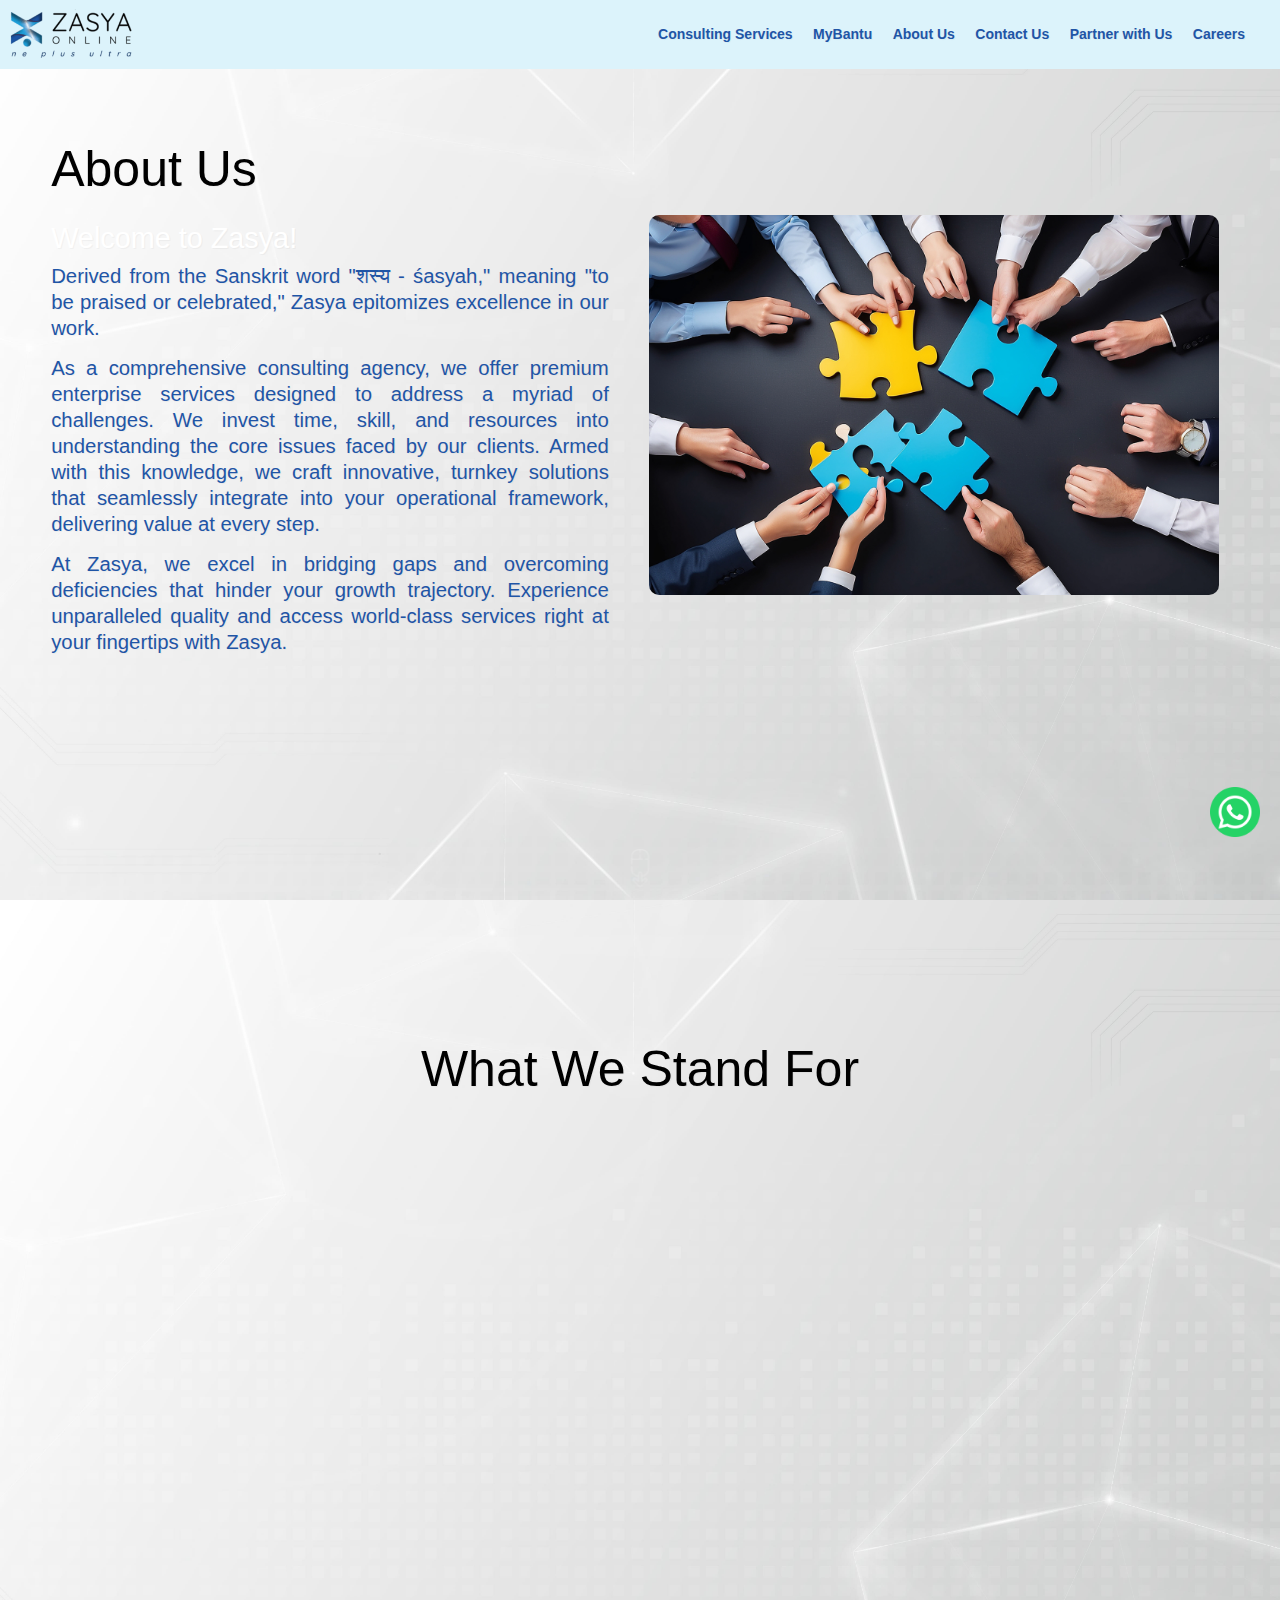
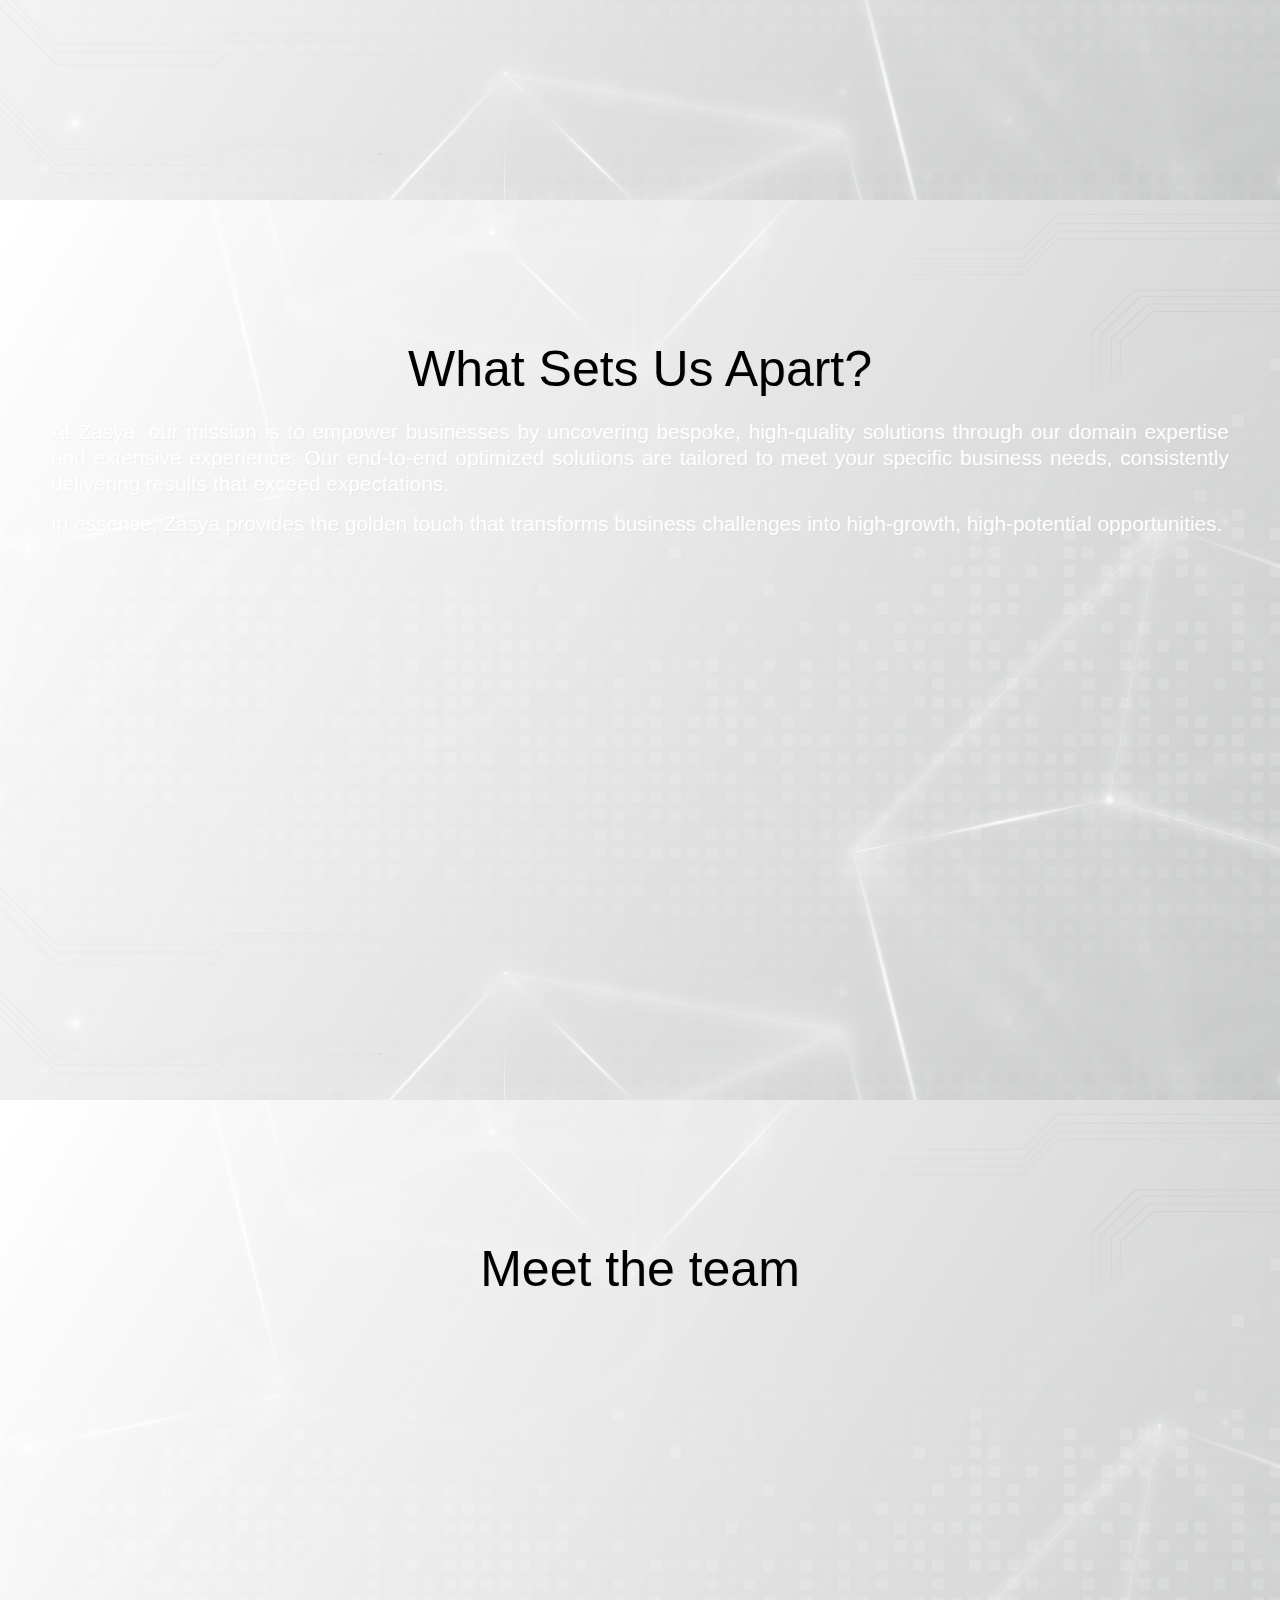
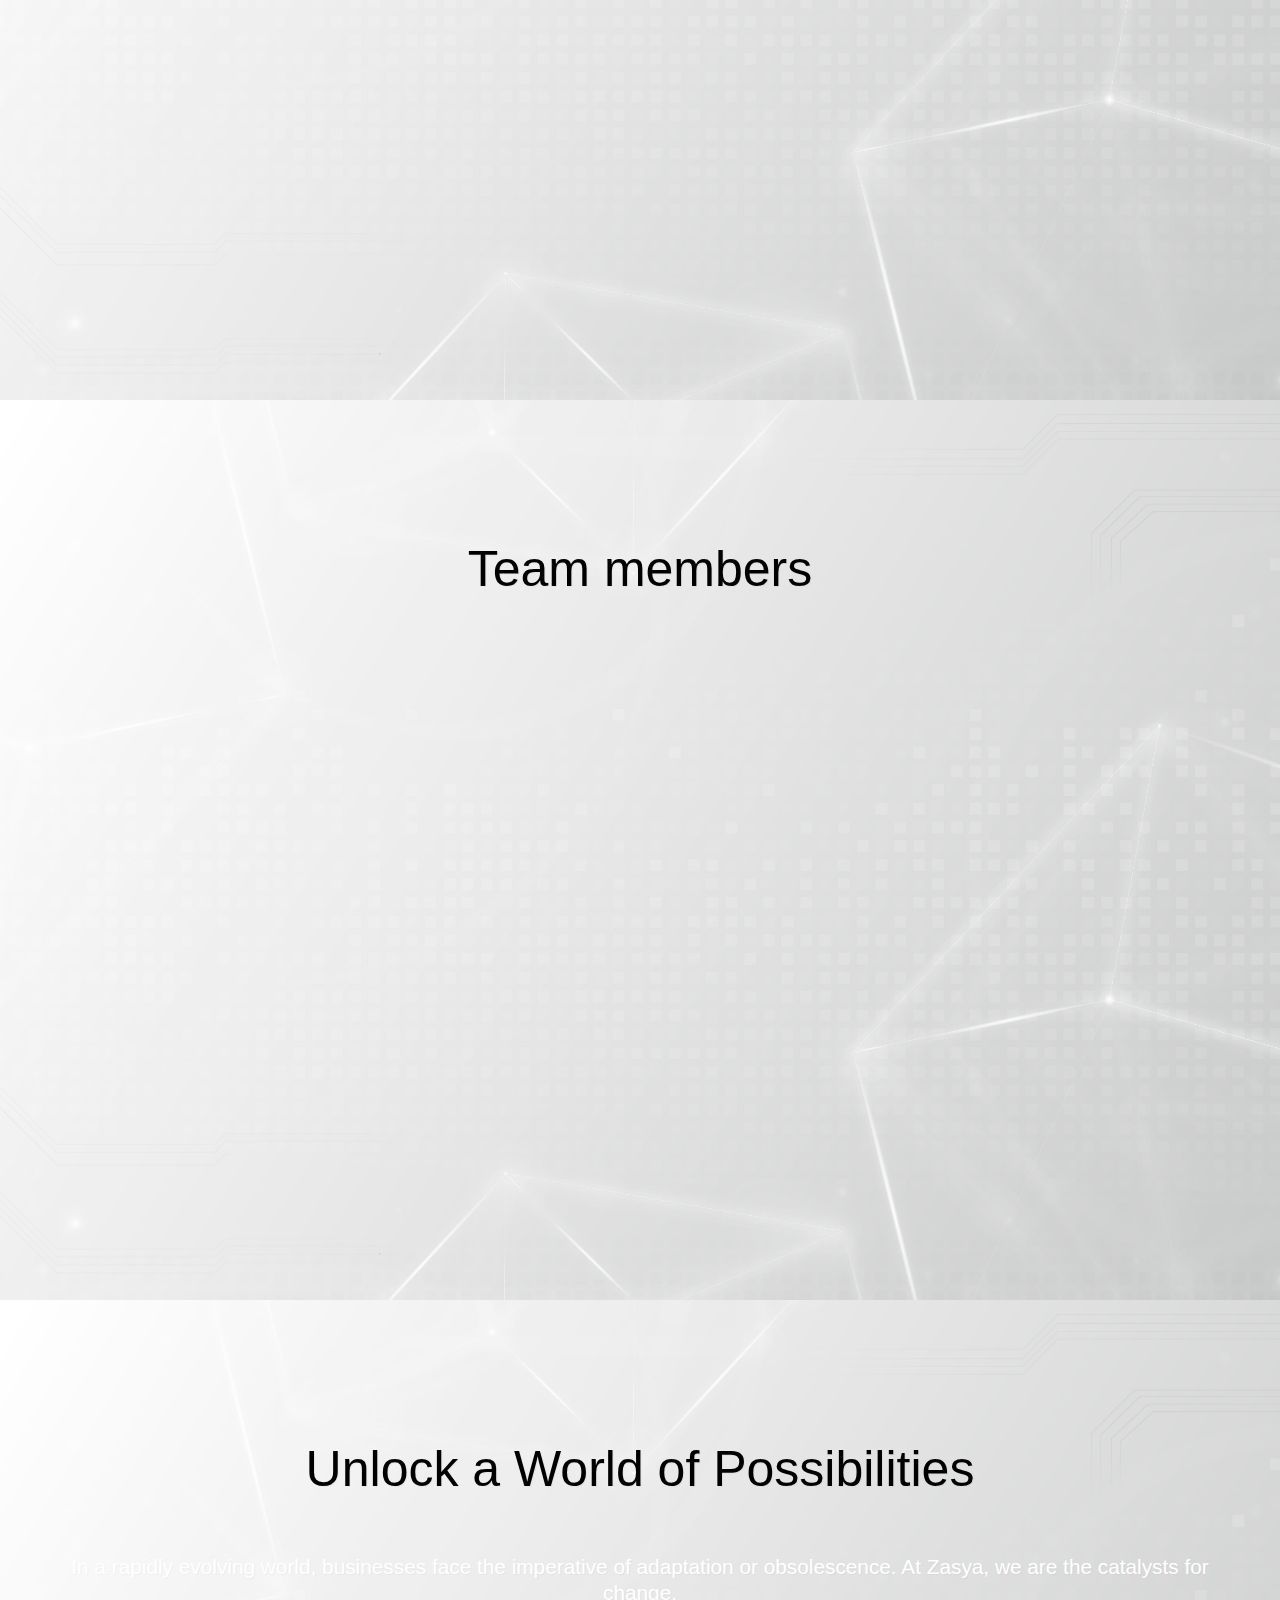
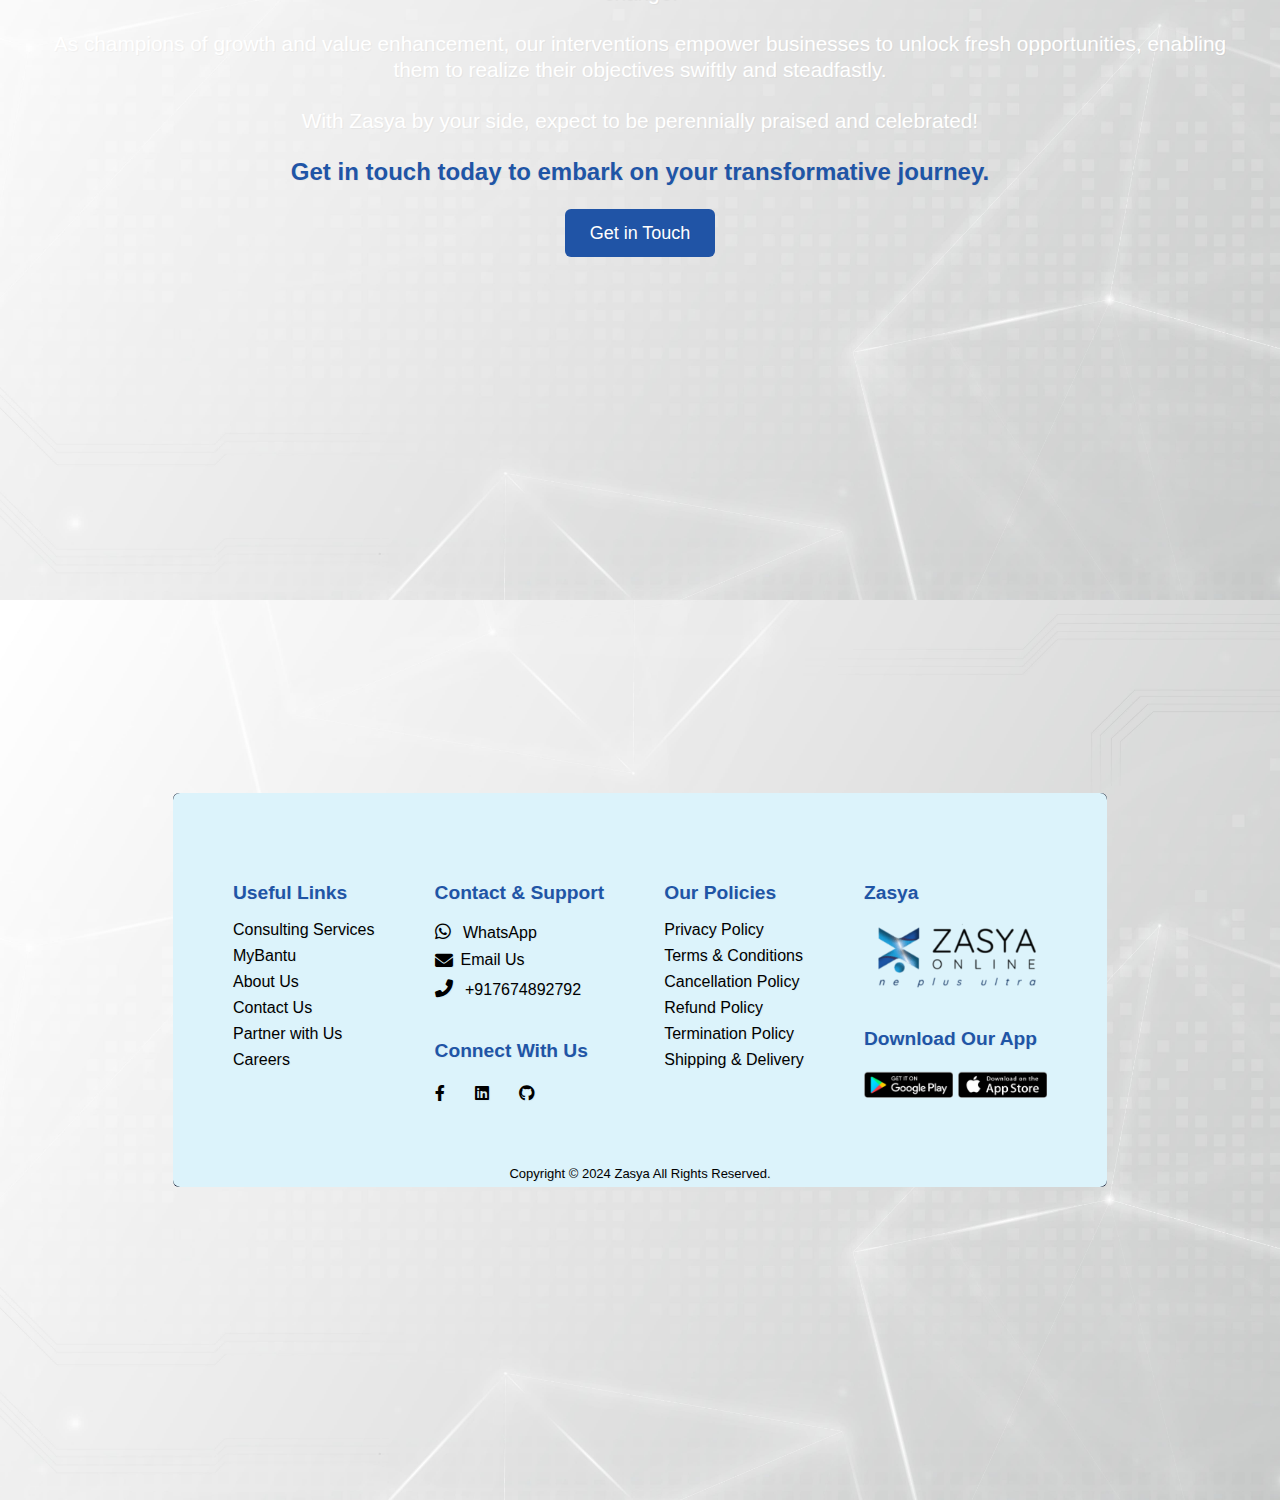
==== commit e80b9d84: "Big Update" ====
--- a/about.html
+++ b/about.html
@@ -17,6 +17,12 @@
   </head>
 
   <body>
+    <div class="whatsapp">
+      <a href="https://wa.me/message/HCU2XDXIC5MPM1" target="_blank">
+        <img src="images/whatsapplogo.png" width="50px" alt="" />
+        <!-- <span class="whatsapp-popup">Chat with us</span> -->
+      </a>
+    </div>
     <div class="scroll"><img src="images/scroll.png" /></div>
     <div class="header">
       <div class="tbl-t-1">
@@ -77,7 +83,7 @@
               <!--zoom-in-down-->
 
               <div
-                class="sec-1-img set-1"
+                class="sid"
                 data-aos="fade-up-left"
                 data-aos-duration="3000"
               >
@@ -104,10 +110,10 @@
                   <img src="images/Mission.jpg" />
                 </div>
                 <div class="wad-1-c2-text">
-                  <h6>Our Mission</h6>
+                  <h6>Our Mission:</h6>
                   <p>
                     Implementing high-quality business solutions to drive
-                    growth, diversification, and development across industries.
+                    growth, diversification, and development across the industries.
                   </p>
                 </div>
               </div>
@@ -121,10 +127,10 @@
                   <img src="images/Vision.jpg" />
                 </div>
                 <div class="wad-1-c2-text">
-                  <h6>Our Vision</h6>
+                  <h6>Our Vision:</h6>
                   <p>
                     Zasya envisions to drive transformative actions that create
-                    high-value, resilient businesses that remain agile and
+                    high-value, resilient businesses that remain agile and the
                     adaptable to changing market conditions
                   </p>
                 </div>
@@ -139,10 +145,10 @@
                   <img src="images/Values.jpg" />
                 </div>
                 <div class="wad-1-c2-text">
-                  <h6>Our Values</h6>
+                  <h6>Our Values:</h6>
                   <p>
                     Quality is our core motivator and the foundation of every
-                    decision we make. It is the fundamental ideology that
+                    decision we make. It's the fundamental ideology that
                     defines who we are and drives our commitment to excellence
                     in all that we do.
                   </p>
@@ -183,7 +189,7 @@
                   <img src="images/Leadership.jpg" />
                 </div>
                 <div class="wad-1-c-text">
-                  <h6>Team Leadership</h6>
+                  <h6>Team Leadership:</h6>
                   <p>
                     In the era of servant leadership, Zasya stands out by
                     leading from the front. As natural leaders and industry
@@ -202,7 +208,7 @@
                   <img src="images/Stratergy.jpg" />
                 </div>
                 <div class="wad-1-c-text">
-                  <h6>Strategy</h6>
+                  <h6>Strategy:</h6>
                   <p>
                     Effective planning and strategizing are crucial for
                     accelerated growth. Leverage our extensive wisdom and
@@ -221,7 +227,7 @@
                   <img src="images/Communication.jpg" />
                 </div>
                 <div class="wad-1-c-text">
-                  <h6>Communication</h6>
+                  <h6>Communication:</h6>
                   <p>
                     Our strength lies in our ability to communicate effectively
                     and foster collaborative work environments. This skill has
@@ -240,7 +246,7 @@
                   <img src="images/Cohesion.jpg" />
                 </div>
                 <div class="wad-1-c-text">
-                  <h6>People Cohesion</h6>
+                  <h6>People Cohesion:</h6>
                   <p>
                     At Zasya, we understand that every business thrives on its
                     people. From employees to customers, we specialize in
@@ -259,7 +265,7 @@
         <div class="home-sec-1a">
           
           <div class="about-1 text-center-1">
-            <h2>Meet the team :</h2>
+            <h2>Meet the team</h2>
             <div class="team-1-f">
                 <div
                     class="team-1-c"
@@ -269,14 +275,14 @@
                 >
                     <img src="images/team-1.jpg" alt="Varaprasad Mudigonda" />
                     <h6>VARAPRASAD MUDIGONDA,</h6>
-                    <b><h6>CEO & Founder of Zasya</h6></b>
+                    <d><h6>CEO & Founder of Zasya</h6></d>
                     <b>
                         Varaprasad's insatiable hunger for knowledge & passion for
                         enhancing customer experience (CX) are the driving forces
-                        behind Zasya's success. With nearly 20 years of experience,he
+                        behind Zasya's success.With nearly 20 years of experience,he
                         has worked with industry leaders to identify key success
-                        factors.This deep understanding forms the foundation of his
-                        'golden Midas touch,'which has proven instrumental in helping
+                        factors.This deep understanding forms foundation of his
+                        'golden Midas touch' which has proven instrumental in helping
                         businesses thrive.
                     </b>
                     <p>
@@ -293,7 +299,7 @@
                 >
                     <img src="images/female1.jpg" alt="Sayali Chittar" />
                     <h6>SAYALI CHITTAR,</h6>
-                    <b><h6>Product & Strategy Manager at Zasya</h6></b>
+                    <d><h6>Product & Strategy Manager at Zasya</h6></d>
                     <b>
                         Sayali is an expert in product and project management,
                         specializing in digital transformation. With extensive
@@ -331,7 +337,7 @@
                 <img src="images/prasad_img.png" />
                 <h6>Prasad Jagtap (B.E.Comp),</h6>
 
-                <h6>Software Developer at Zasya</h6>
+                <d><h6>Software Developer at Zasya</h6></d>
                 <b>A skilled software developer specializing in designing, coding, and testing innovative, high-performance applications. Dedicated to using cutting-edge technologies to deliver robust solutions that enhance user experiences and drive business growth.</b>
                 <p>
                   <a href="https://www.linkedin.com/in/prasad-jagtap-a02740216/" target="_blank" style="color: white; text-decoration: none;">
@@ -348,7 +354,7 @@
               >
                 <img src="images/siddhesh.jpg" />
                 <h6>Siddhesh Samgir (B.E.Comp),</h6>
-                <h6>Software Developer at Zasya</h6>
+                <d><h6>Software Developer at Zasya</h6></d>
                 <b>A skilled software developer specializing in creating, coding, and testing innovative applications. Focused on performance and scalability, dedicated to using the latest technologies to enhance user experiences and drive business growth.</b>
                 <p>
                   <a href="https://www.linkedin.com/in/siddhesh-samgir-479a5a227/" target="_blank" style="color: white; text-decoration: none;">
@@ -367,6 +373,7 @@
         <div class="home-sec-1a">
           <div class="about-1 text-center-1">
             <h2>Unlock a World of Possibilities</h2>
+            <div class="top">
             <p id="special-paragraph1">
               In a rapidly evolving world, businesses face the imperative of
               adaptation or obsolescence. At Zasya, we are the catalysts for
@@ -381,12 +388,12 @@
               With Zasya by your side, expect to be perennially praised and
               celebrated!
             </p>
-            <p class="special-paragraph">
-              <strong
-                >Get in touch today to embark on your transformative
-                journey.</strong
-              >
+            <p id="special-paragraph">
+             
+                Get in touch today to embark on your transformative
+                journey.
             </p>
+          </div>
             <a href="contact.html" class="btn-3">Get in Touch</a>
           </div>
         </div>
@@ -569,6 +576,8 @@
                   text-align: center;
                   color: #000000;
                   background-color: #dcf3fb;
+                  border-bottom-left-radius: 7px;
+                  border-bottom-right-radius: 7px;
                 "
               >
                 Copyright © 2024 Zasya All Rights Reserved.
--- a/style/main.css
+++ b/style/main.css
@@ -113,6 +113,13 @@
   --size-1a: 50px;
 }
 
+.whatsapp {
+  position: fixed;
+  bottom: 60px;
+  right: 20px;
+  z-index: 1000;
+}
+
 .btn-1a {
   background-color: #007bff; /* Primary blue color */
   color: white; /* White text color */
@@ -130,6 +137,23 @@
   box-shadow: 0 4px 8px rgba(0, 0, 0, 0.2); /* Add shadow effect */
   opacity: 0.9; /* Slightly reduce opacity */
 }
+.btn {
+  color: white; 
+  background-color:  #0ec7ff;
+  margin-top: 10px;
+  padding: 10px 20px; /* Adjust padding as needed */
+  text-decoration: none; /* Remove underline */
+  border-radius: 5px; /* Optional: Add border radius for rounded corners */
+  display: inline-block; /* Ensure it behaves like a button */
+  transition: transform 0.3s ease, background-color 0.3s ease; /* Smooth transition for hover effect */
+  position: relative; /* Necessary for transform */
+}
+.btn:hover {
+  background-color:  #0ec7ff; /* Darker blue on hover */
+  transform: translateX(5px) scale(1.05) rotate(0.2deg);
+  box-shadow: 0 4px 8px rgba(0, 0, 0, 0.2); /* Add shadow effect */
+  opacity: 0.9; /* Slightly reduce opacity */
+}
 /*.cls-1{
 	margin-top: var(--section-spacing);
 	padding-top: var(--one);
@@ -199,12 +223,19 @@
   border-bottom: 1px solid #ddd;
 }
 .wrapper {
-  width: 1024px;
+  width: 1224px;
   height: 600px;
   margin: 0 auto;
   position: relative;
   max-width: 94%;
 }
+.wrapper1 {
+  width: 850px;
+  height: 600px;
+  margin: 0 auto;
+  position: relative;
+  max-width: 94%;
+}
 .home-sec-1 {
   height: 80vh;
 
@@ -219,10 +250,10 @@
 .home-sec-1a {
   /*height: 80vh;*/
   height: auto;
-
   font-family: var(--heading-font-1);
   color: #fff;
-  padding: 20vh 3vw 20vh 3vw;
+  padding: 16vh 1vw 16vh 1vw;
+
 }
 .home-sec-1a-height {
   height: auto !important;
@@ -232,7 +263,7 @@
 }
 
 h2 {
-  font-size: var(--size-1);
+  font-size: var(--size-1a);
   margin-bottom: var(--margin-1);
 }
 p {
@@ -254,12 +285,17 @@
   -moz-box-shadow: 6px 6px 4px -1px rgba(42, 158, 225, 0.93);
 }
 .inside-1 h2 {
+  color: #000;
   font-size: var(--size-1a);
   margin-bottom: var(--margin-1);
+  margin-bottom: 25px;
 }
 .inside-1 p {
-  line-height: var(--lineheight-2);
+  line-height: var(--lineheight-1);
   font-size: var(--font-2);
+  font-size: 1.3em;
+  text-align: justify;
+  margin-right: 0%;
   margin-bottom: 14px;
 }
 .sec-1-main {
@@ -271,7 +307,7 @@
 .sec-1-col-1 {
   position: relative;
   height: 100%;
-  width: 440px;
+  width: 600px;
   box-sizing: border-box;
   align-items: center;
   display: flex;
@@ -280,50 +316,78 @@
 .sec-1-col-2 {
   flex: 1;
   box-sizing: border-box;
-  padding-left: 50px;
+  padding-left: 0px;
   padding-right: 20px;
+ 
+}
+.sec-1-col-3 {
+  flex: 1;
+  box-sizing: border-box;
+  padding-left: 0px;
+  padding-right: 20px;
+  text-align: justify;
+  margin-top: 20px;
+  font-size: 1.1em;
 }
 .sec-1-img {
   margin: auto;
   position: relative;
   z-index: 99;
 }
-.sec-1-bg {
-  /* background: #dcf3fb; */
+/* .sec-1-bg {
+ 
   position: absolute;
   width: 100%;
   height: 100%;
   border-right: 2px solid #2a9ee1;
   border-bottom: 2px solid #2a9ee1;
   border-radius: 10px;
-  /*
-  box-shadow: -11px -11px 13px -3px rgba(131, 225, 250, 1) inset;
-  -webkit-box-shadow: -11px -11px 13px -3px rgba(131, 225, 250, 1) inset;
-  -moz-box-shadow: -11px -11px 13px -3px rgba(131, 225, 250, 1) inset;*/
+  
   box-shadow: 6px 6px 4px -1px rgba(42, 158, 225, 0.93);
   -webkit-box-shadow: 6px 6px 4px -1px rgba(42, 158, 225, 0.93);
   -moz-box-shadow: 6px 6px 4px -1px rgba(42, 158, 225, 0.93);
+} */
+.sec-1-col-2 p{
+  color: #1f55a6;
+  font-size: 1.27em;
+  text-align: justify;
+}
+.sid img {
+  width: 95%;
+  height: auto;
+  margin-left: 20px;
+  border-radius: 10px;
+}
+.sid1 img {
+  width: 95%;
+  height: auto;
+  margin-left: 20px;
+  border-radius: 10px;
+}
+.om img {
+  width: 95%;
+  height: auto;
+  /* margin-left: 20px; */
+  border-radius: 10px;
 }
 .sec-1-img img {
   width: 80%;
   height: auto;
-  margin-left: 10%;
-}
-/*#revealAnim img {
-  transition: transform .6s .9s;
-}
-.back {
-  transform:translate3d(-40%, 0, 0);
-}
-.front {
-  transform:translate3d(61.6%, 0, 0);
-}
-.side {
-  transform:translate3d(-338%, 0, 0);
-}
-.viewing-page-2 #revealAnim img {
-  transform: translate3d(0, 0, 0);
-}*/
+  margin-left: 0%;
+  border-radius: 10px;
+}
+.sec-1-img{
+  width: 80%;
+  height: auto;
+}
+
+.gap{
+  margin-top: 95px;
+}
+.tp1{
+  font-size: 1em;
+  margin-bottom: 10px;
+}
 .header {
   position: fixed;
   width: 100%;
@@ -374,9 +438,26 @@
   background: #1d9fd9;
   border-radius: 5px;
 }
+.wad-1 p{
+  color: #fff;
+  font-size: 1.3em;
+  line-height: normal;
+  
+}
+.wad-2{
+  margin-top: 25px;
+  font-size: 1.3em;
+  align-items: center;
+  text-align: center;
+}
+.wad-1{
+  margin-top: 55px;
+  align-items: center;
+  text-align: center;
+}
 .wad-1-f {
   display: flex;
-  margin-bottom: 25px;
+  margin-bottom: 55px;
   align-items: flex-start;
   justify-content: space-between;
   flex-wrap: wrap;
@@ -422,8 +503,8 @@
 
 .wad-2-c h6 {
   color: #fff;
-  font-size: 16px;
-  line-height: var(--lineheight-2);
+  font-size: 0.9em;
+  line-height: var(--lineheight-1);
   font-weight: 600;
 }
 .wad-1-c b {
@@ -577,17 +658,17 @@
   text-decoration: none;
   padding: 10px 20px;
   color: #fff;
-  font-size: 16px;
+  font-size: 15px;
   margin-top: 10px;
   display: inline-block;
   border-radius: 6px;
 }
 .btn-3 {
-  background: #fff;
+  background: #2054a6;
   text-decoration: none;
-  padding: 10px 20px;
-  color: #2054a6;
-  font-size: 16px;
+  padding: 15px 25px;
+  color: #fff;
+  font-size: 18px;
   margin-top: 10px;
   display: inline-block;
   border-radius: 6px;
@@ -597,7 +678,8 @@
 }
 .panel h4 {
   margin: 30px 0px 10px 0px;
-  font-size: 16px;
+  font-size: 1.8em;
+  margin-bottom: 10px;
   font-weight: 500;
 }
 .bullet-1 ul {
@@ -608,11 +690,14 @@
 .bullet-1 ul li {
   margin: 0px 0px 0px 22px;
   list-style: circle;
+  font-size: 1.1em;
+  text-align: justify;
+  line-height: normal;
   padding: 10px 0px;
 }
 
 .img-bg-1 {
-  background: url(../images/bg-1.jpg);
+  background: url(../images/backgroundmain.jpg);
   background-size: cover;
   height: 1270px;
 }
@@ -646,6 +731,8 @@
   line-height: var(--lineheight-2);
 }
 
+/*FOOTER*/
+
 /* Importing Google font - Open Sans */
 @import url("https://fonts.googleapis.com/css2?family=Open+Sans:wght@300;400;500;600;700&display=swap");
 
@@ -661,7 +748,7 @@
   top: 65%;
   left: 50%;
   transform: translate(-50%, -50%);
-  max-width: 1280px;
+  max-width: 934px;
   width: 114%;
   background: #10182f;
   border-radius: 6px;
@@ -670,7 +757,7 @@
 .footer .footer-row {
   /* height: 505px; */
   background-color: #dcf3fb;
-  
+  border-radius:  7px 7px 0px 0px !important;
   display: flex;
   flex-wrap: wrap;
   justify-content: space-between;
@@ -778,35 +865,40 @@
 
 .wad-1-container {
   display: flex;
+ 
   margin-bottom: 20px; /* adjust as needed */
 }
 
 .wad-1-c2 {
-  flex: 0 0 40%; /* take up 50% width */
+  flex: 0 0 10%; /* take up 50% width */
+  align-items: center;
 }
 
 .wad-1-c2 img {
-  max-width: 40%;
-  height: auto;
-  margin-left: 150px;
+  max-width: 130%;
+  height: 100%;
   border-radius: 5px;
 }
 
 .wad-1-c2-text {
-  flex: 0 0 40%; /* take up 50% width */
+  flex: 0 0 85%; /* take up 50% width */
   padding: 0 5px; /* adjust as needed */
 }
 
 .wad-1-c2-text h6 {
   margin-top: 10px;
-  font-size: 1em;
+  font-size: 1.3em;
   text-align: left;
+  margin-left: 100px;
 }
 
 .wad-1-c2-text p {
   margin-top: 15px;
-  font-size: 0.9em;
+  font-size: 1.2em;
+  width: 100%;
+  text-align: justify;
   text-align: left;
+  margin-left: 100px;
 }
 
 /* What Sets Us Apart? */
@@ -823,13 +915,13 @@
 }
 
 .wad-1-c {
-  flex: 0 0 40%;
+  flex: 0 0 30%;
   margin-right: 0px;
 }
 
 .wad-1-c img {
   max-width: 80%;
-  /* margin-right: 30px; */
+  margin-left: 0px;
 }
 
 .wad-1-c-text {
@@ -841,27 +933,38 @@
 .wad-1-c-text h6 {
   margin-top: 10px;
   text-align: left;
+  font-size: 1.3em;
 }
 
 .wad-1-c-text p {
   margin-top: 10px;
   margin-bottom: 0;
-  font-size: 0.9em;
+  font-size: 1.1em;
   text-align: left;
   margin-right: 30px;
+  text-align: justify;
 }
 
 /*Unlock a World of Possibilities*/
+.top1{
+  margin-top: 90px;
+  }
+.top{
+margin-top: 60px;
+}
+
 #special-paragraph1 {
   margin-top: 25px;
   margin-bottom: 25px;
-  font-size: 1.01em; /* Increase the font size */
-}
-
-.special-paragraph strong {
+  text-align: center;
+  font-size: 1.3em; /* Increase the font size */
+}
+
+#special-paragraph {
   font-weight: bold; /* Make the <strong> tag bold within the special paragraph */
   font-size: 1.5em;
-  color: #000;
+  text-align: center;
+  color: #1f55a6;
 }
 
 
@@ -882,21 +985,29 @@
   box-sizing: border-box;
   width: 100%;
   height: 100%;
+  text-align: justify;
 }
 .team-1-c h6 {
   color: #fff;
   font-size: var(--size2);
   line-height: var(--lineheight-2);
+  font-size: 1.3em;
   font-weight: 600;
   margin: 10px 0px 10px 0px;
 }
 .team-1-c b {
+  color: #fff;
+  font-size: 1.1em;
+  line-height: normal;
+  text-align: justify !important;
+}
+.team-1-c d {
   color: #fff;
   font-size: 12px;
   text-align: justify !important;
 }
 .team-1-c img {
-  width: 70%;
+  width: 40%;
   height: auto;
   border-radius: 5px;
   border-right: 4px solid #2a9ee1;
@@ -913,7 +1024,7 @@
 }
 .inner-wad-1-f {
   display: flex;
-  margin-bottom: 15px;
+  margin-bottom: 55px;
   align-items: flex-start;
   justify-content: space-between;
   flex-wrap: wrap;
@@ -945,13 +1056,13 @@
 
 .inner-wad-1-c h6 {
   color: #fff;
-  font-size: 14px;
+  font-size: 1.1em;
   line-height: var(--lineheight-2);
   font-weight: 600;
 }
 .inner-wad-1-c b {
   color: #fff;
-  font-size: 11px;
+  font-size: 10px;
   line-height: 16px;
 }
 
@@ -965,15 +1076,21 @@
   margin-bottom: 10px;
 }
 
+/*Media Querry for TAB devices*/
+
+
+/*Media querry for Tab devices*/
 @media screen and (max-width: 1280px) {
   .nav-1 ul li {
     margin-left: 6px;
   }
   .nav-1 ul li a {
     padding: 8px 5px;
-    font-size: 14px;
-  }
-}
+    font-size:14px;
+  }
+}
+/*Media querry for mobile devices*/
+
 
 @media screen and (max-width: 830px) {
   .nav-1 {
@@ -1112,6 +1229,7 @@
     width: 100%;
     margin-bottom: 20px;
     text-align: left;
+    text-align: justify;
   }
   .team-1-c img {
     width: 40%;
@@ -1147,6 +1265,14 @@
     order: 1;
     box-sizing: border-box;
   }
+  .highlighted-text {
+    font-weight: bold;
+    font-size: 1.5em; /* Increase the font size as needed */
+    color: #1f55a6; /* Change this to your desired color */
+    justify-content: center;
+    align-items: center;
+  }
+
   .wad-2-c {
     padding: 10px;
     flex-basis: 40%;
@@ -1160,17 +1286,14 @@
     flex-basis: 40%;
     margin: auto;
     text-align: center;
+    font-size: 1.3em;
     box-sizing: border-box;
   }
 
   .image-1 {
     display: none;
   }
-  .getintouch .tbl-gc-1 {
-    display: block;
-    width: 100%;
-    padding: 10px;
-  }
+
   .wad-2-c img {
     width: 50%;
     height: auto;
@@ -1185,7 +1308,21 @@
     margin-top: 0px;
     margin-bottom: 15px;
   }
-
+  .wad-2{
+    margin-top: 25px;
+    font-size: 1.1em;
+    align-items: center;
+    text-align: center;
+  }
+  .wad-2-c h6{
+    margin-top:2px;
+    font-size: 0.9em;
+    align-items: center;
+    text-align: center;
+  }
+  .wad-1 h6{
+    font-size: 1.em;
+  }
   .inner-wad-1-c img {
     width: 50%;
     height: auto;
@@ -1206,29 +1343,42 @@
   }
   .inner-wad-1-f {
     margin-top: 20px;
+
   }
   .text-field-1,
   .textarea-1 {
-    width: 47% !important;
+    width: 46% !important;
     height: 30px;
     margin-bottom: 10px;
     border-radius: 4px;
-    margin-right: 2%;
+    margin-right: 5px;
     font-size: 12px;
   }
+  .tbl-gc-1 {
+    width: 100%;
+    margin: 0 auto; /* Center the element */
+    height: auto;
+  }
+  
   .textarea-2 {
-    width: 97% !important;
+    width: 95% !important;
     height: 50px;
     margin-bottom: 10px;
     border-radius: 4px;
-    margin-right: 2%;
+    margin-right: 20px;
     font-size: 12px;
   }
   .textarea-1 {
     height: 50px;
-    width: 96% !important;
-  }
-  .btn-2 {
+    width: 855% !important;
+  }
+  .getintouch .tbl-gc-1 {
+    display: block;
+    width: 100%;
+    height: auto;
+    padding: 0px;
+  }
+  .btn {
     padding: 6px 10px;
     font-size: 12px;
     margin-top: 6px;
@@ -1240,7 +1390,23 @@
     padding: 5px 0px;
     /* text-align: left; */
   }
-
+  .bullet-1 ul li {
+    margin: 0px 0px 0px 22px;
+    list-style: circle;
+    font-size: 1.4em;
+    text-align: justify;
+    line-height: normal;
+    padding: 10px 0px;
+  }
+  .top1{
+    margin-top: 10px;
+    }
+  .getintouch1{
+    margin-top: 50px;
+    border-radius: 70px;
+    max-width: 100%;
+  }
+  
   .wad-1-c h6 {
     font-size: 14px;
     font-weight: 500;
@@ -1267,8 +1433,55 @@
     flex-direction: column;
     align-items: center;
     text-align: left;
-  }
-
+    
+  }
+  .sec-1-col-2 p{
+    font-size: 1.4em;
+    text-align: justify;
+    margin-left: 15px;
+    width: 100%;
+  }
+  .sec-1-col-2 h4{
+    align-items: center;
+    align-content: center;
+    font-size: 1.8em;
+    text-align: center;
+    margin-left: 20px;
+   
+  }
+  .sec-1-col-2 h2{
+    font-size: 3em;
+    align-items: center;
+    text-align: center;
+    align-content: center;
+    margin-left: 20px;
+  }
+  .tp{
+    font-size: 0.7em;
+  }
+  .tp1{
+    font-size: 0.9em;
+    line-height: normal;
+    margin-bottom: 10px;
+  }
+  .sec-1-img img {
+    width: 30%;
+    margin-bottom: 0px;
+    height: auto;
+  }
+  .ig img {
+    width: 80%;
+    margin-bottom: 0px;
+    height: auto;
+  }
+  .gap{
+    margin-top: 15px;
+  }
+  .sid{
+    align-items: center;
+    width: 100%;
+    margin-right: 30px;
+  }
   .wad-1-container {
     display: flex;
     flex-direction: row;
@@ -1277,79 +1490,115 @@
   }
 
   .wad-1-c2 {
-    flex: 0 0 30%;
-    margin-right: 15px;
+    flex: 0 0 35%;
+    width: 90%;
+    /* margin-right: 15px; */
   }
 
   .wad-1-c2 img {
     max-width: 100%;
     height: auto;
     margin-left: 0px;
-    margin-right: 1px;
+   
   }
   .wad-1-c2-text p {
     margin-top: 5px;
-    font-size: 1em;
+    font-size: 1.3em;
+    margin-left: 10px;
+    text-align: justify;
     width: 100%;
   }
   .wad-1-c2-text h6 {
     margin-top: 1px;
-    font-size: 1.1em;
+    margin-left: 10px;
+    font-size: 1.7em;
   }
   .wad-1-c2-text {
     flex: 0 0 60%;
     padding: 0 0px;
-  }
-
+    /* margin-left: 0px; */
+  }
+
+  .home-sec-1a {
+    font-size: 0.7em;
+    margin-top: 0px;
+    margin-right: 10px;
+    text-align: justify;
+  }
   .wad-1-c {
     flex: 0 0 30%;
     margin-right: 1px;
   }
   .wad-1-c-text {
-    flex: 0 0 60%;
+    flex: 0 0 70%;
     padding: 0 0px;
   }
   .wad-1-c img {
-    max-width: 90%;
-    
+    max-width: 100%; 
     margin-top: 0px;
     
   }
   .wad-1-c-text h6 {
     margin-top: 1px;
-    font-size: 1.1em;
+    font-size: 1.7em;
+    margin-left: 10px;
   }
   .wad-1-c-text p {
     margin-top: 5px;
-    font-size: 0.9em;
-    width: 110%;
+    font-size: 1.3em;
+    margin-left: 10px;
+    text-align: justify;
+    width: 100%;
     /* text-align: left; */
   }
   /*Unloack possiblilities*/
-  .special-paragraph strong {
+  #special-paragraph1 {
+    margin-top: 25px;
+    margin-bottom: 25px;
+    text-align: center;
+    font-size: 1.4em; /* Increase the font size */
+  }
+  #special-paragraph {
     font-weight: bold; /* Make the <strong> tag bold within the special paragraph */
-    font-size: 1em;
-    color: #000;
+    font-size: 1.8em;
+    text-align: center;
+    color: #1f55a6;
   }
   /*Meet my team*/
   .team-1-f {
     flex-direction: column;
     align-items: center;
-  }
- 
+    width: 100%;
+    gap: 0px;
+  }
+  .team-1-c b {
+    color: #fff;
+    font-size: 1.3em;
+    line-height: normal;
+    text-align: justify !important;
+  }
+  .team-1-c d {
+    color: #fff;
+    font-size: 8px;
+    margin-top: 0px;
+    text-align: justify !important;
+  }
   .team-1-c h6 {
     font-weight: 600;
-    font-size: 1.1em;
+    font-size: 1.6em;
+    margin-top: 0px;
     margin-bottom: 0%;
   }
   .team-1-c {
     width: 100%;
+    margin-bottom: 0.2px;
+    text-align: left;
+    text-align: justify;
+  }
+  .team-1-c img {
+    width: 16%;
     margin-bottom: 0px;
-    text-align: left;
-  }
-  .team-1-c img {
-    width: 17%;
-    margin-bottom: 0px;
+    margin-top: 0px;
   }
   /*Footer CODE */
   .footer {
@@ -1360,6 +1609,7 @@
     width: 100%;
     margin-top: 0%;
     border-radius: 0;
+    border-radius: 10px !important;
   }
 
   .img-bg-1 {
@@ -1378,6 +1628,7 @@
     margin-top: 0px;
     padding: 10px;
     gap: 0.8rem;
+    /* border-radius:  7px 7px 0px 0px !important; */
   }
   .footer-row .footer-col h4 {
     color: #1f55a6;
--- a/style/home-animation.css
+++ b/style/home-animation.css
@@ -46,20 +46,14 @@
   background: #000;
 }
 .Modern-Slider .item .img-fill .info {
-  /* position:absolute;
-  width:100%;
-  height:100%;
-  top:0px;
-  left:0px;
-  background:rgba(0,0,0,.50);
-  line-height:100vh;
-  text-align:center;*/
-  position: absolute;
-  /* width: 100%; */
-  height: auto;
+  left: 49px;
+  top: 285px;
+  position: absolute;
+  width: 39%;
+  height: 266px;
   bottom: 20vh;
-  left: 10vw;
-  background: rgba(0, 0, 0, .50);
+  left: 5vw;
+  /* background: rgb(18 17 17 / 50%); */
   /* line-height: 100vh; */
   text-align: left;
 }
@@ -70,8 +64,8 @@
   display: inline-block !important;
   vertical-align: middle;
   /*background: #169dd9;*/
-  background: rgba(22, 157, 217, .30);
-  font-family: var(--heading-font-1) !important;
+  /* background: rgba(22, 157, 217, .30); */
+  /* font-family: var(--heading-font-1) !important; */
   padding: 20px;
 }
 .btn-1a {
@@ -145,21 +139,55 @@
   animation: ProgressDots 11s both;
 }
 .Modern-Slider .item h3 {
-  font: 30px/50px var(--heading-font-1);
+  font-weight: bold;
+  font: 30px / 50px var(--heading-font-1);
   text-transform: uppercase;
-  color: #FFF;
-  animation: fadeOutRight 1s both;
-  margin: 0;
-  padding: 0;
-}
+  color: #1f55a6;
+  animation: 1s ease 0s 1 normal both running fadeOutRight;
+  margin: 0px;
+  padding: 0px;
+}
+
+.Modern-Slider .item h4 {
+  font-weight: bold;
+  font: 30px / 50px var(--heading-font-1);
+  text-transform: uppercase;
+  color: #ffffff;
+  animation: 1s ease 0s 1 normal both running fadeOutRight;
+  margin: 0px;
+  padding: 0px;
+}
+
 .Modern-Slider .item h5 {
   margin: 0;
   padding: 0;
-  font: 15px/30px var(--heading-font-1);
-  color: #FFF;
+  font: 22px/47px var(--heading-font-1);
+  color: #1f55a6;
   max-width: 600px;
   overflow: hidden;
-  height: 30px;
+  height: 45px;
+  animation: fadeOutLeft 1s both;
+}
+
+.Modern-Slider .item h6 {
+  margin: 0;
+  padding: 0;
+  font: 22px/47px var(--heading-font-1);
+  color: #ffffff;
+  max-width: 600px;
+  overflow: hidden;
+  height: 45px;
+  animation: fadeOutLeft 1s both;
+}
+
+.Modern-Slider .item h5 {
+  margin: 0;
+  padding: 0;
+  font: 22px/47px var(--heading-font-1);
+  color: #1f55a6;
+  max-width: 600px;
+  overflow: hidden;
+  height: 45px;
   animation: fadeOutLeft 1s both;
 }
 .Modern-Slider .item.slick-active h3 {
@@ -276,14 +304,37 @@
     --lineheight-1: 20px;
     --heading-font-1: 'Quicksand', sans-serif;
   }
+
+  .Modern-Slider .item h4 {
+    font-weight: bold;
+    font: 22px / 37px var(--heading-font-1);
+    text-transform: uppercase;
+    color: #ffffff;
+    animation: 1s ease 0s 1 normal both running fadeOutRight;
+    margin: 0px;
+    padding: 0px;
+}
+
+.Modern-Slider .item h6 {
+  margin: 0;
+  padding: 0;
+  font: 16px / 20px var(--heading-font-1);
+  color: #ffffff;
+  max-width: 600px;
+  overflow: hidden;
+  height: 46px;
+  animation: fadeOutLeft 1s both;
+}
+
+
   .Modern-Slider .item h5 {
-    font: 13px/20px var(--heading-font-1);
+    font: 16px/20px var(--heading-font-1);
     height: auto;
   }
   .Modern-Slider .item h3 {
     font: 20px/20px var(--heading-font-1);
     text-transform: uppercase;
-    color: #FFF;
+    color: #1f55a6;
     animation: fadeOutRight 1s both;
     margin: 10px;
     padding: 0;
@@ -306,12 +357,13 @@
     height: auto;
     bottom: 20vh;
     left: 10vw;
-    background: rgba(0, 0, 0, .50);
+     /* background: rgba(0, 0, 0, .50); */
     /* line-height: 100vh; */
     text-align: left;
     width: 80vw;
   }
   .Modern-Slider .item.slick-active h3 {
+    line-height: normal;
     margin: 10px 0px
   }
 }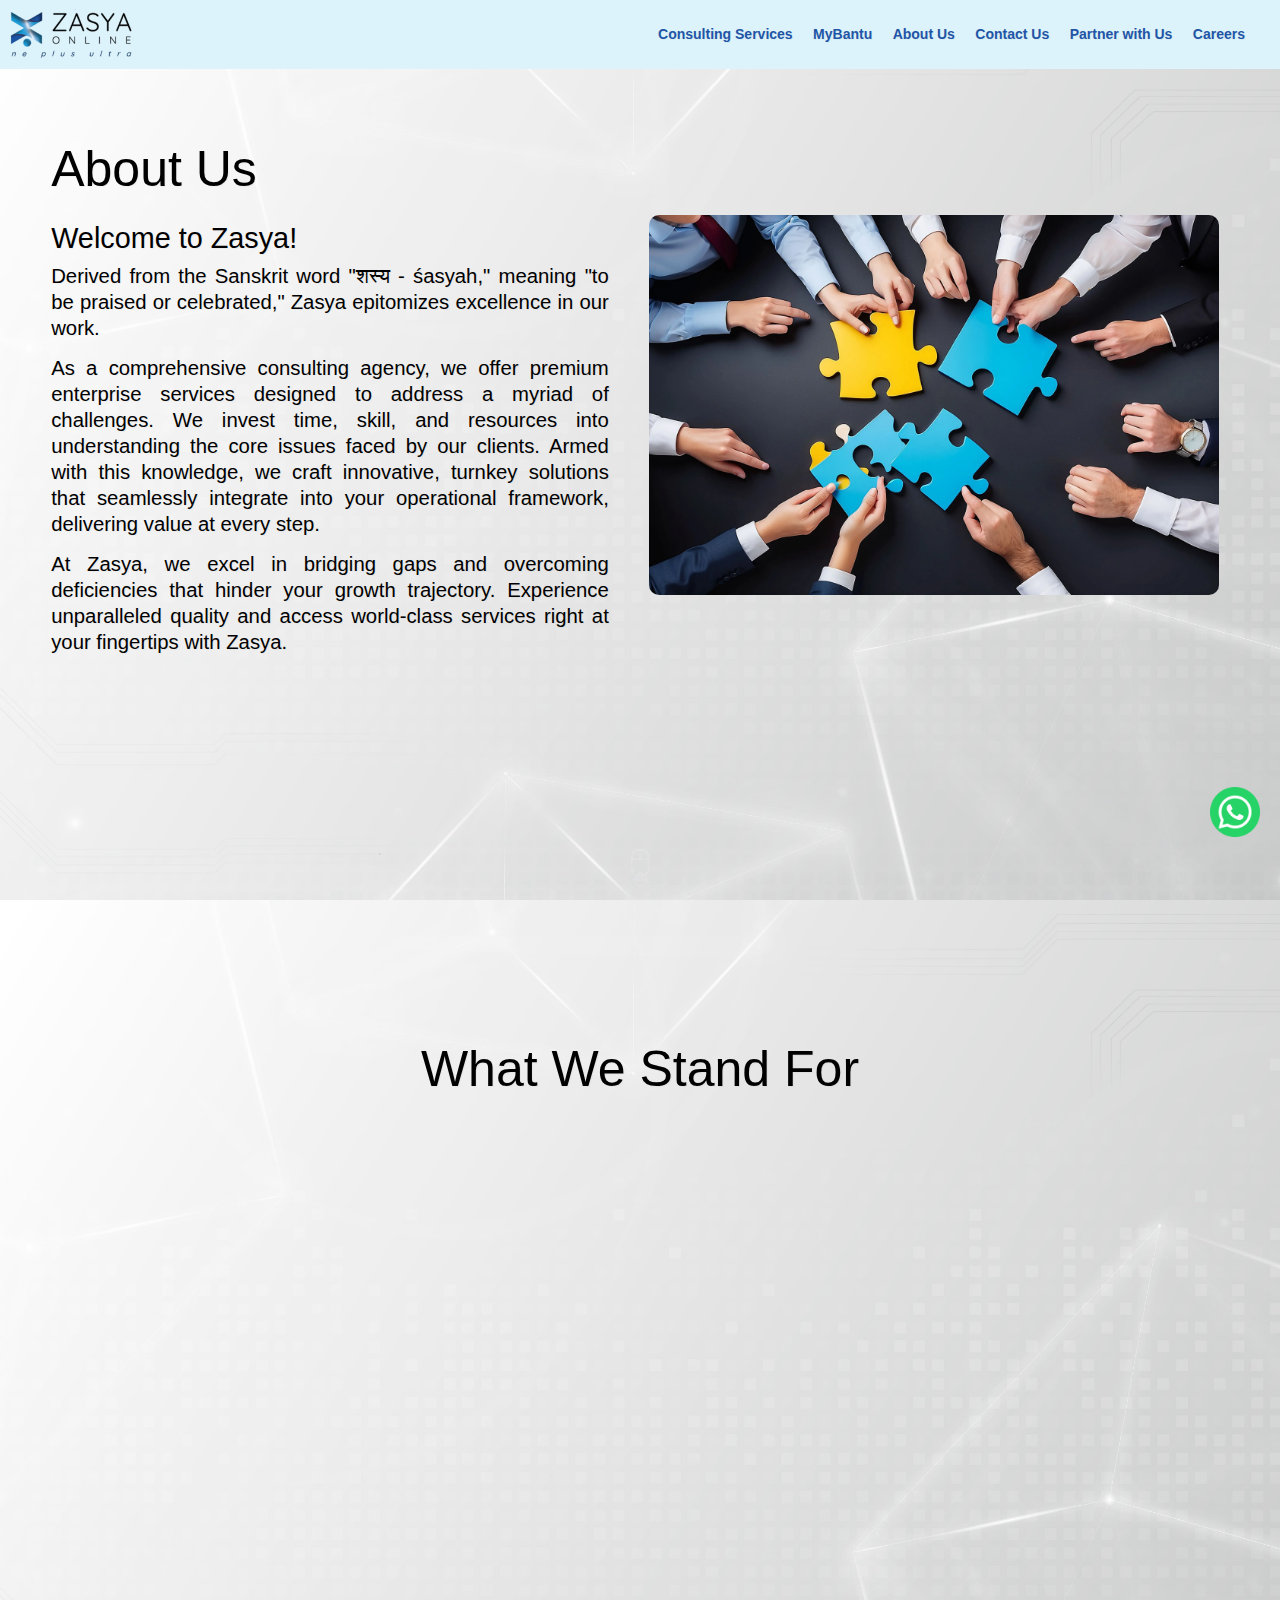
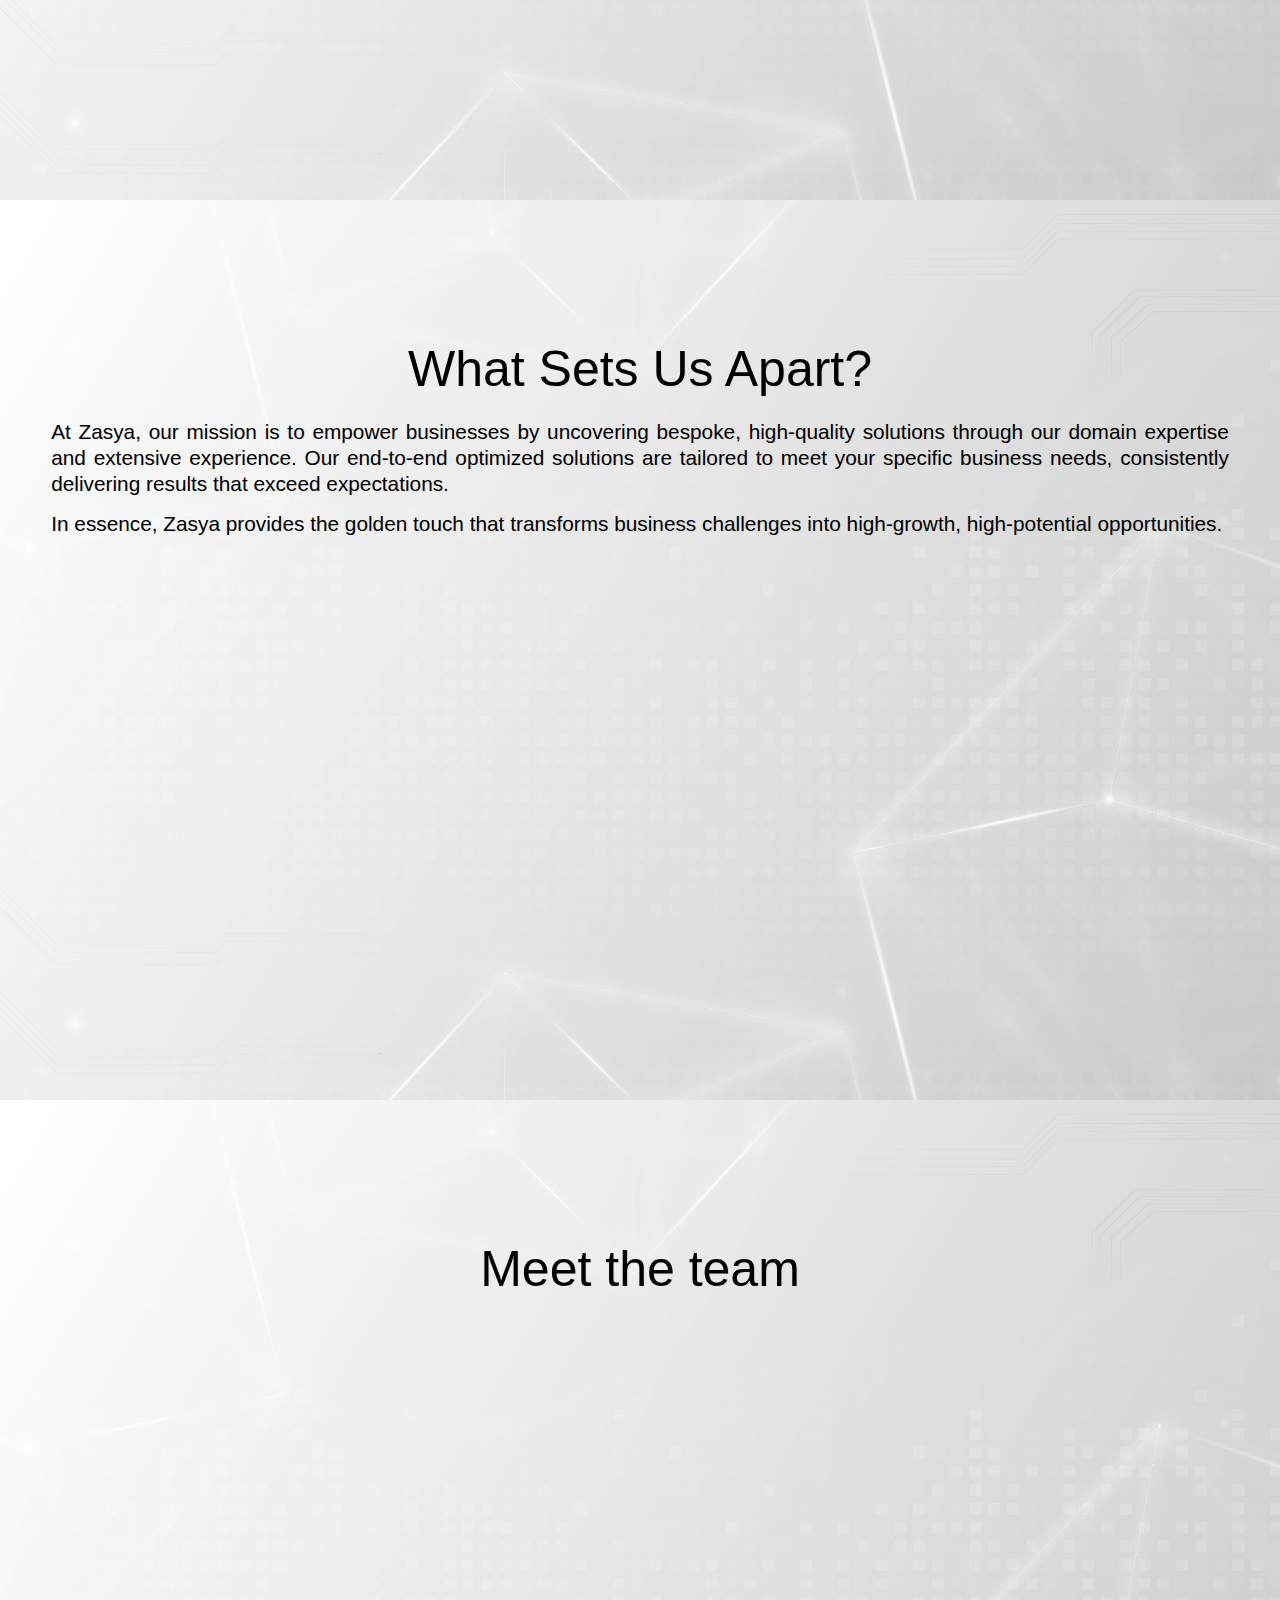
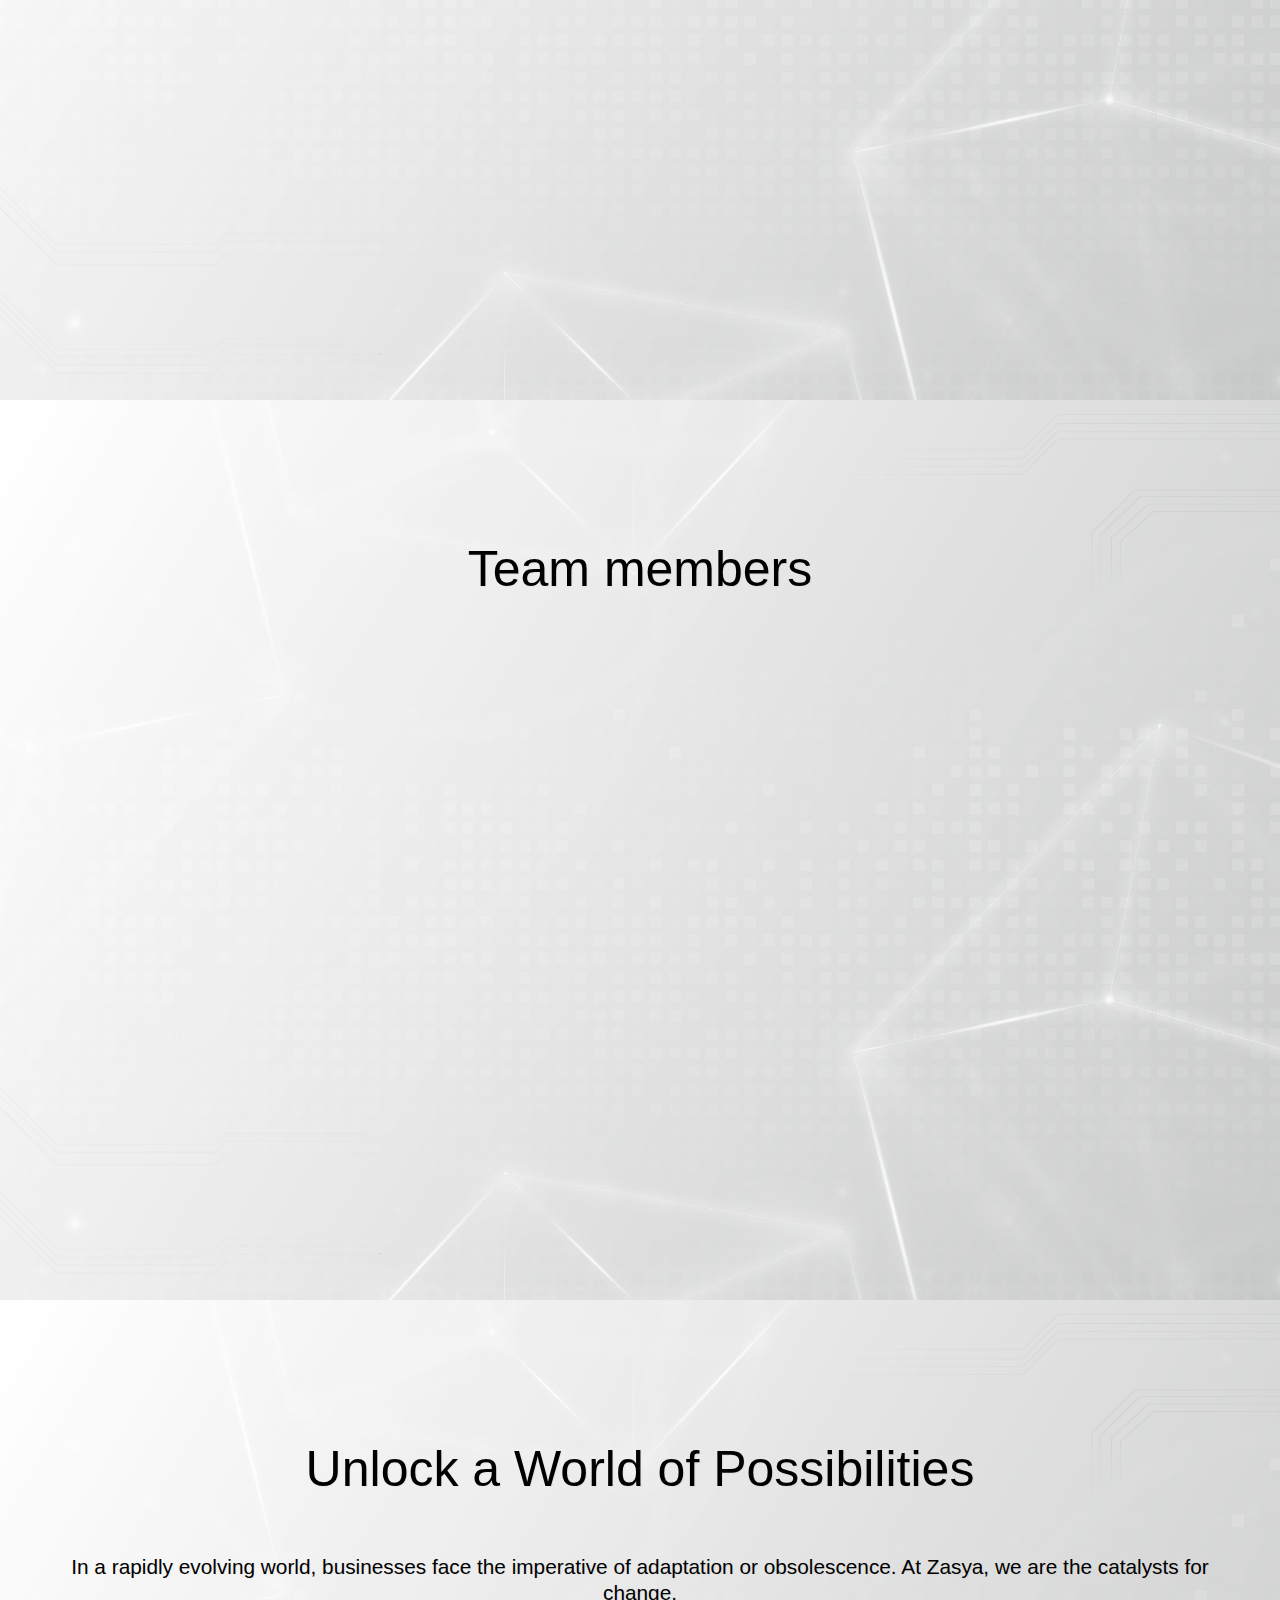
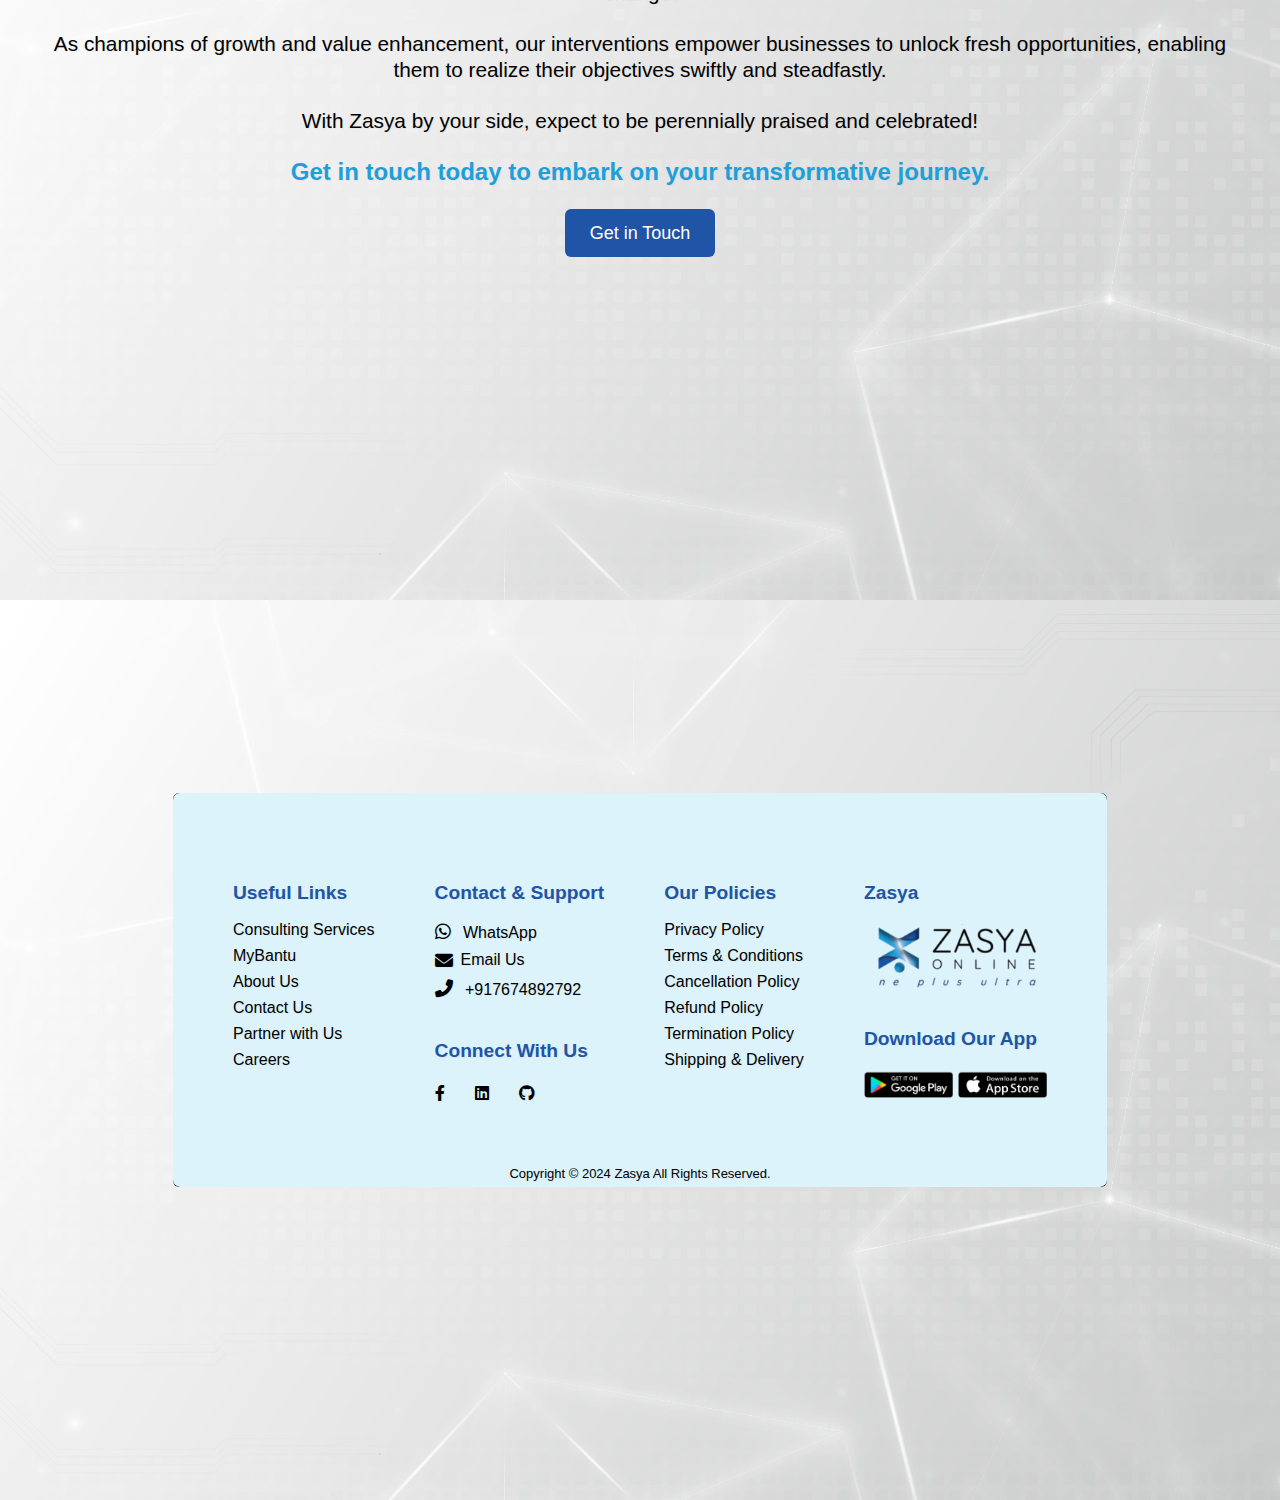
==== commit 3b3ef385: "increase page loading performance" ====
--- a/about.html
+++ b/about.html
@@ -87,7 +87,7 @@
                 data-aos="fade-up-left"
                 data-aos-duration="3000"
               >
-                <img src="images/Aboutus.jpg" />
+                <img src="images/Aboutus.webp" />
               </div>
             </div>
           </div>
@@ -124,7 +124,7 @@
                 data-aos-duration="1800"
               >
                 <div class="wad-1-c2">
-                  <img src="images/Vision.jpg" />
+                  <img src="images/Vision.webp" />
                 </div>
                 <div class="wad-1-c2-text">
                   <h6>Our Vision:</h6>
@@ -334,7 +334,7 @@
                 data-aos-anchor-placement="bottom-bottom"
                 data-aos-duration="1000"
               >
-                <img src="images/prasad_img.png" />
+                <img src="images/prasad_img.webp" />
                 <h6>Prasad Jagtap (B.E.Comp),</h6>
 
                 <d><h6>Software Developer at Zasya</h6></d>
--- a/style/main.css
+++ b/style/main.css
@@ -120,8 +120,29 @@
   z-index: 1000;
 }
 
+.img-fill video {
+  width: 100%;
+  height: 100%;
+  border-radius: 10px; /* Optional: if you want rounded corners */
+  object-fit: cover;  /* Ensures the video covers the entire area */
+}
+
+.img-fill .info {
+  position: absolute;
+  top: 0;
+  left: 0;
+  width: 100%;
+  height: 100%;
+  display: flex;
+  justify-content: center;
+  align-items: center;
+  color: white; /* Adjust text color as needed */
+  background: rgba(0, 0, 0, 0.5); /* Optional: add a semi-transparent background */
+}
+
+
 .btn-1a {
-  background-color: #007bff; /* Primary blue color */
+  background-color: #2054a6; /* Primary blue color */
   color: white; /* White text color */
   padding: 10px 20px; /* Adjust padding as needed */
   text-decoration: none; /* Remove underline */
@@ -139,7 +160,7 @@
 }
 .btn {
   color: white; 
-  background-color:  #0ec7ff;
+  background-color:  #2054a6;
   margin-top: 10px;
   padding: 10px 20px; /* Adjust padding as needed */
   text-decoration: none; /* Remove underline */
@@ -238,10 +259,9 @@
 }
 .home-sec-1 {
   height: 80vh;
-
   padding-top: 16vh;
   font-family: var(--heading-font-1);
-  color: #fff;
+  color: #000000;
 }
 .home-sec-1-height {
   height: auto !important;
@@ -251,7 +271,7 @@
   /*height: 80vh;*/
   height: auto;
   font-family: var(--heading-font-1);
-  color: #fff;
+  color: #000000;
   padding: 16vh 1vw 16vh 1vw;
 
 }
@@ -348,7 +368,7 @@
   -moz-box-shadow: 6px 6px 4px -1px rgba(42, 158, 225, 0.93);
 } */
 .sec-1-col-2 p{
-  color: #1f55a6;
+  color: #000000;
   font-size: 1.27em;
   text-align: justify;
 }
@@ -439,7 +459,7 @@
   border-radius: 5px;
 }
 .wad-1 p{
-  color: #fff;
+  color: #000000;
   font-size: 1.3em;
   line-height: normal;
   
@@ -502,13 +522,13 @@
 }
 
 .wad-2-c h6 {
-  color: #fff;
+  color: #000000;
   font-size: 0.9em;
   line-height: var(--lineheight-1);
   font-weight: 600;
 }
 .wad-1-c b {
-  color: #fff;
+  color: #000000;
   font-size: 12px;
   line-height: 16px;
 }
@@ -626,7 +646,7 @@
 }
 
 .location-1 {
-  font-size: 13px;
+  font-size: 14px;
   line-height: 20px;
   min-height: 40px;
   background-repeat: no-repeat;
@@ -635,17 +655,17 @@
   margin: 10px 0px;
 }
 .location-2 {
-  font-size: 13px;
+  font-size: 14px;
   margin-top: 200px;
   line-height: 30px;
   /* min-height: 40px; */
   background-repeat: no-repeat;
   background-position: left top 2px;
-  padding: 0px 0px 0px 40px;
+  padding: 0px 0px 0px 30px;
   margin: 10px 0px;
 }
 .location-1 a {
-  font-size: 13px;
+  font-size: 14px;
   line-height: 20px;
   min-height: 40px;
 
@@ -731,6 +751,34 @@
   line-height: var(--lineheight-2);
 }
 
+
+/*Thank you footer*/
+.footer-2 {
+  background-color: #dcf3fb; /* White background color */
+  color: #000; /* Black text color */
+  padding: 20px; /* Padding inside the footer */
+  text-align: center; /* Center align the text */
+  border-top: 1px solid #444; /* Top border for separation */
+  width: 100%; /* Full width */
+  position: fixed; /* Fix the footer at the bottom */
+  bottom: 0; /* Position at the bottom */
+  left: 0; /* Align to the left */
+}
+
+.footer-2 a {
+  color: #000; /* Link color black */
+  text-decoration: none; /* Remove underline from links */
+  margin: 0 10px; /* Spacing between links */
+}
+
+.footer-2 a:hover {
+  text-decoration: underline; /* Underline links on hover */
+}
+
+.footer-2 b {
+  font-weight: bold; /* Bold text */
+}
+
 /*FOOTER*/
 
 /* Importing Google font - Open Sans */
@@ -886,6 +934,7 @@
 }
 
 .wad-1-c2-text h6 {
+  font-weight: bold;
   margin-top: 10px;
   font-size: 1.3em;
   text-align: left;
@@ -931,6 +980,7 @@
 }
 
 .wad-1-c-text h6 {
+  font-weight: bold;
   margin-top: 10px;
   text-align: left;
   font-size: 1.3em;
@@ -964,7 +1014,7 @@
   font-weight: bold; /* Make the <strong> tag bold within the special paragraph */
   font-size: 1.5em;
   text-align: center;
-  color: #1f55a6;
+  color: #1d9fd9;
 }
 
 
@@ -988,7 +1038,7 @@
   text-align: justify;
 }
 .team-1-c h6 {
-  color: #fff;
+  color: #000000;
   font-size: var(--size2);
   line-height: var(--lineheight-2);
   font-size: 1.3em;
@@ -996,13 +1046,13 @@
   margin: 10px 0px 10px 0px;
 }
 .team-1-c b {
-  color: #fff;
+  color: #000000;
   font-size: 1.1em;
   line-height: normal;
   text-align: justify !important;
 }
 .team-1-c d {
-  color: #fff;
+  color: #000000;
   font-size: 12px;
   text-align: justify !important;
 }
@@ -1055,13 +1105,13 @@
 }
 
 .inner-wad-1-c h6 {
-  color: #fff;
+  color: #000000;
   font-size: 1.1em;
   line-height: var(--lineheight-2);
   font-weight: 600;
 }
 .inner-wad-1-c b {
-  color: #fff;
+  color: #000000;
   font-size: 10px;
   line-height: 16px;
 }
@@ -1126,7 +1176,7 @@
   }
   .nav-1 ul li a {
     padding: 10px 10px;
-    border-bottom: 1px solid #ccc;
+    border-bottom: 1px solid #000000;
     display: block;
   }
   .sec-1-img img {
@@ -1268,7 +1318,7 @@
   .highlighted-text {
     font-weight: bold;
     font-size: 1.5em; /* Increase the font size as needed */
-    color: #1f55a6; /* Change this to your desired color */
+    color: #1d9fd6; 
     justify-content: center;
     align-items: center;
   }
@@ -1572,13 +1622,13 @@
     gap: 0px;
   }
   .team-1-c b {
-    color: #fff;
+    color: #000000;
     font-size: 1.3em;
     line-height: normal;
     text-align: justify !important;
   }
   .team-1-c d {
-    color: #fff;
+    color: #000000;
     font-size: 8px;
     margin-top: 0px;
     text-align: justify !important;
@@ -1613,12 +1663,12 @@
   }
 
   .img-bg-1 {
-    background: url(../images/bg-1.jpg);
+    background: url(../images/backgroundmain.jpg);
     background-size: cover;
   }
 
   #custom-background-section {
-    background: url(../images/bg-1.jpg);
+    background: url(../images/backgroundmain.jpg);
     background-size: cover;
     /* height: 1250px !important; Set your desired height */
     background-position: center;
--- a/style/home-animation.css
+++ b/style/home-animation.css
@@ -142,7 +142,7 @@
   font-weight: bold;
   font: 30px / 50px var(--heading-font-1);
   text-transform: uppercase;
-  color: #1f55a6;
+  color: #ffffff;
   animation: 1s ease 0s 1 normal both running fadeOutRight;
   margin: 0px;
   padding: 0px;
@@ -184,7 +184,7 @@
   margin: 0;
   padding: 0;
   font: 22px/47px var(--heading-font-1);
-  color: #1f55a6;
+  color: #ffffff;
   max-width: 600px;
   overflow: hidden;
   height: 45px;
@@ -334,7 +334,7 @@
   .Modern-Slider .item h3 {
     font: 20px/20px var(--heading-font-1);
     text-transform: uppercase;
-    color: #1f55a6;
+    color: #ffffff;
     animation: fadeOutRight 1s both;
     margin: 10px;
     padding: 0;
@@ -354,7 +354,7 @@
   .Modern-Slider .item .img-fill .info {
     position: absolute;
     /* width: 100%; */
-    height: auto;
+    height: 250px;
     bottom: 20vh;
     left: 10vw;
      /* background: rgba(0, 0, 0, .50); */
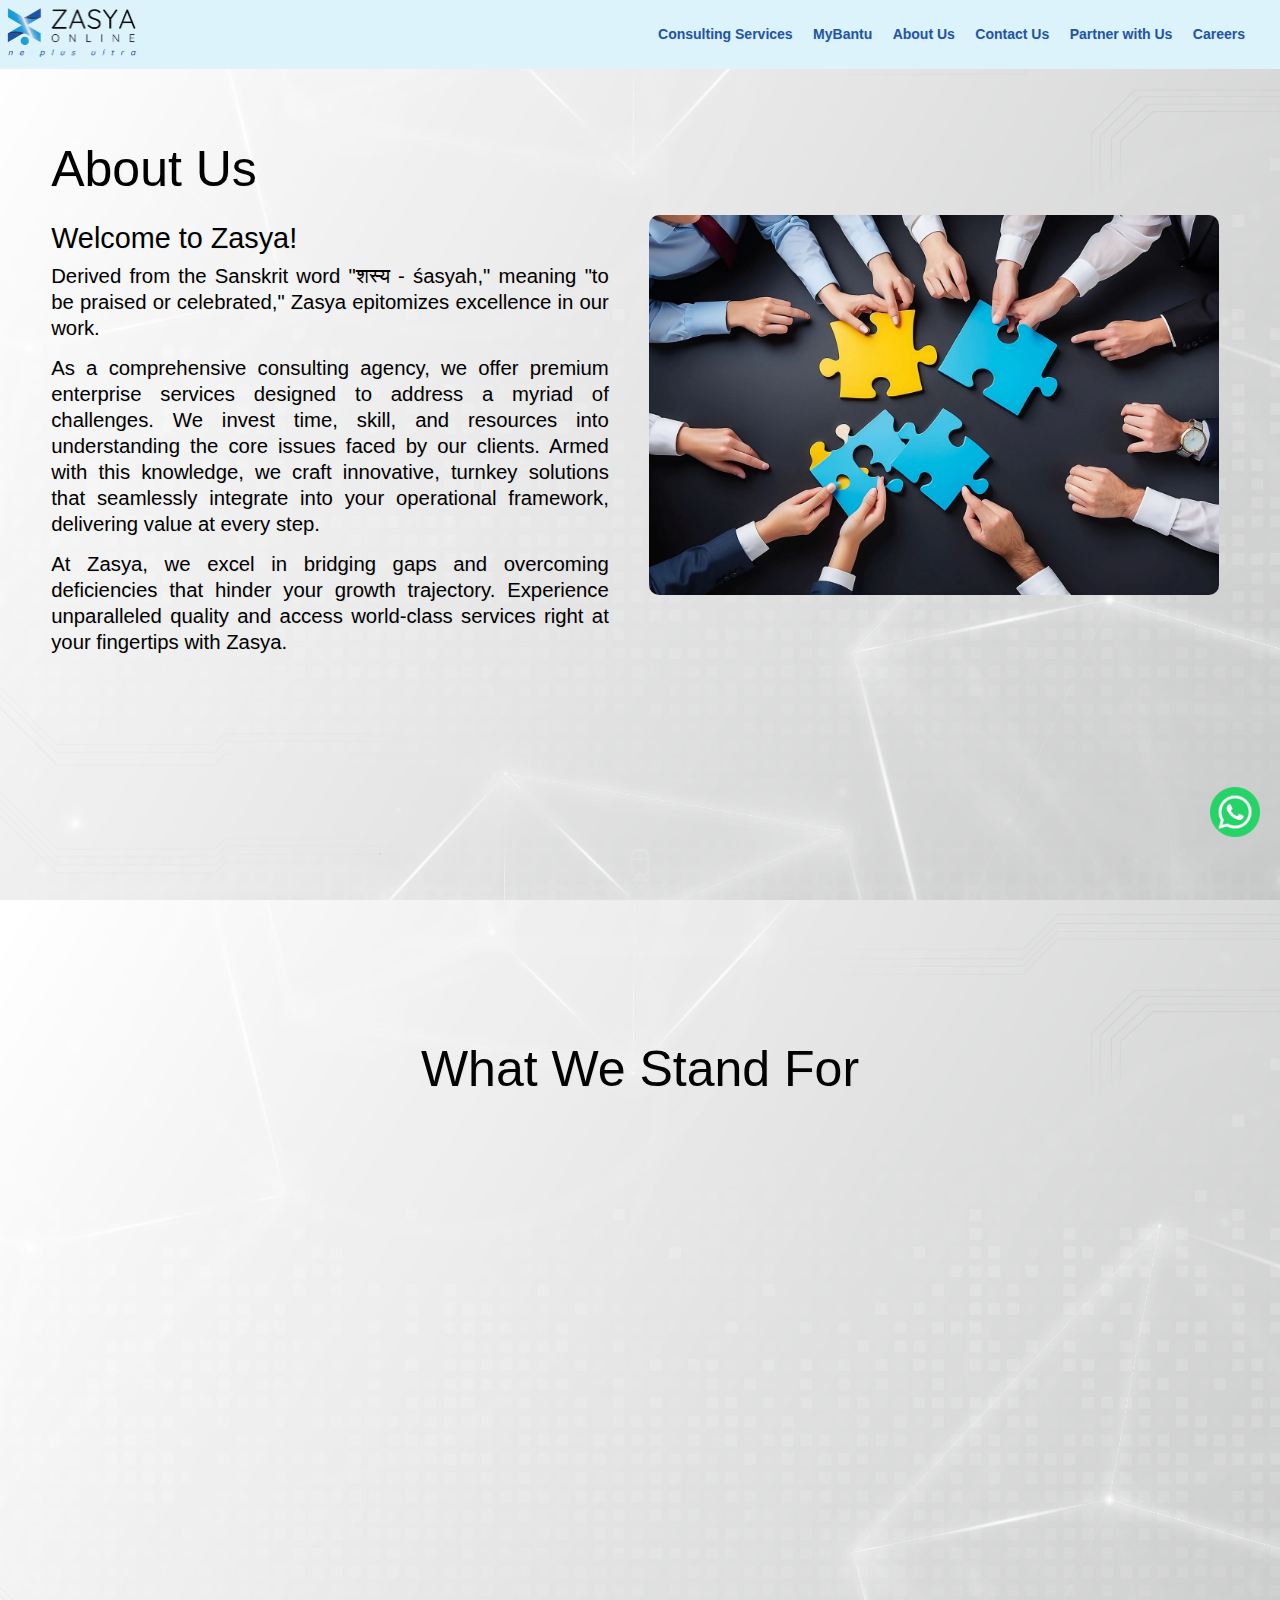
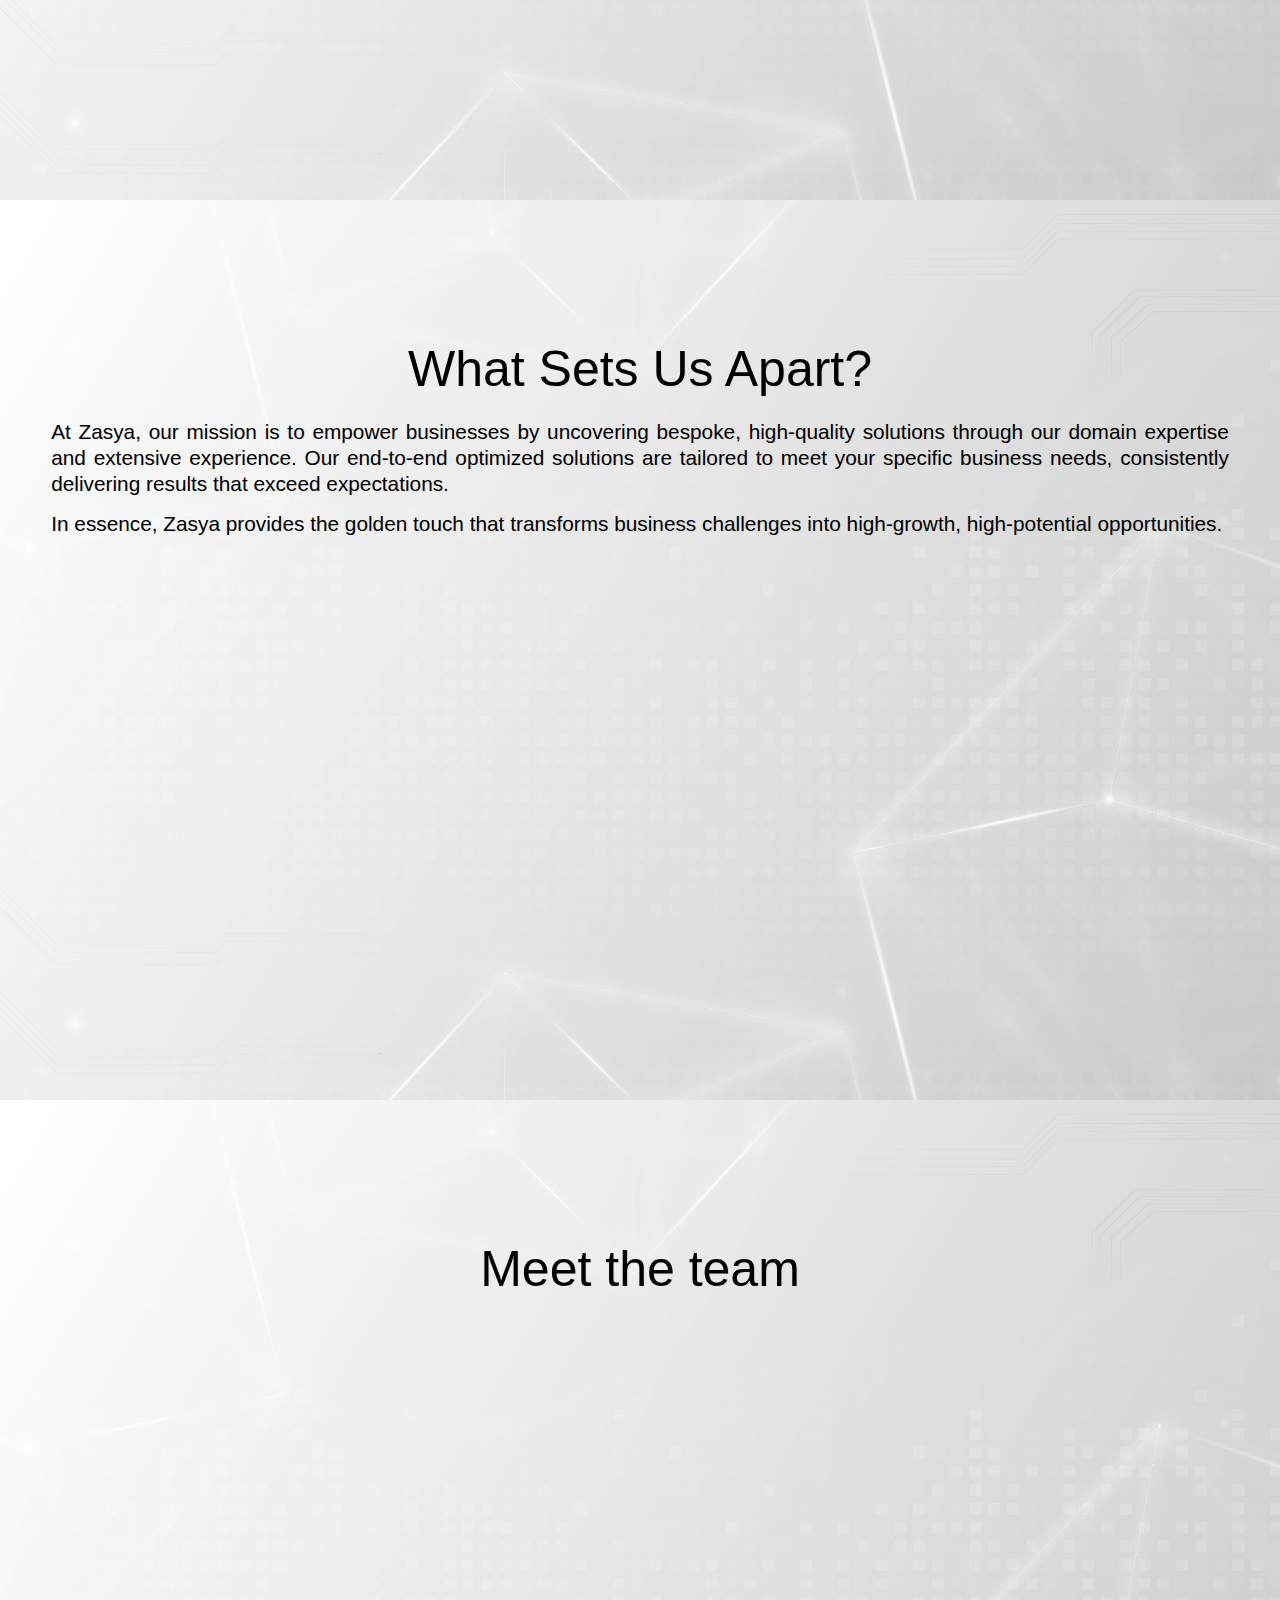
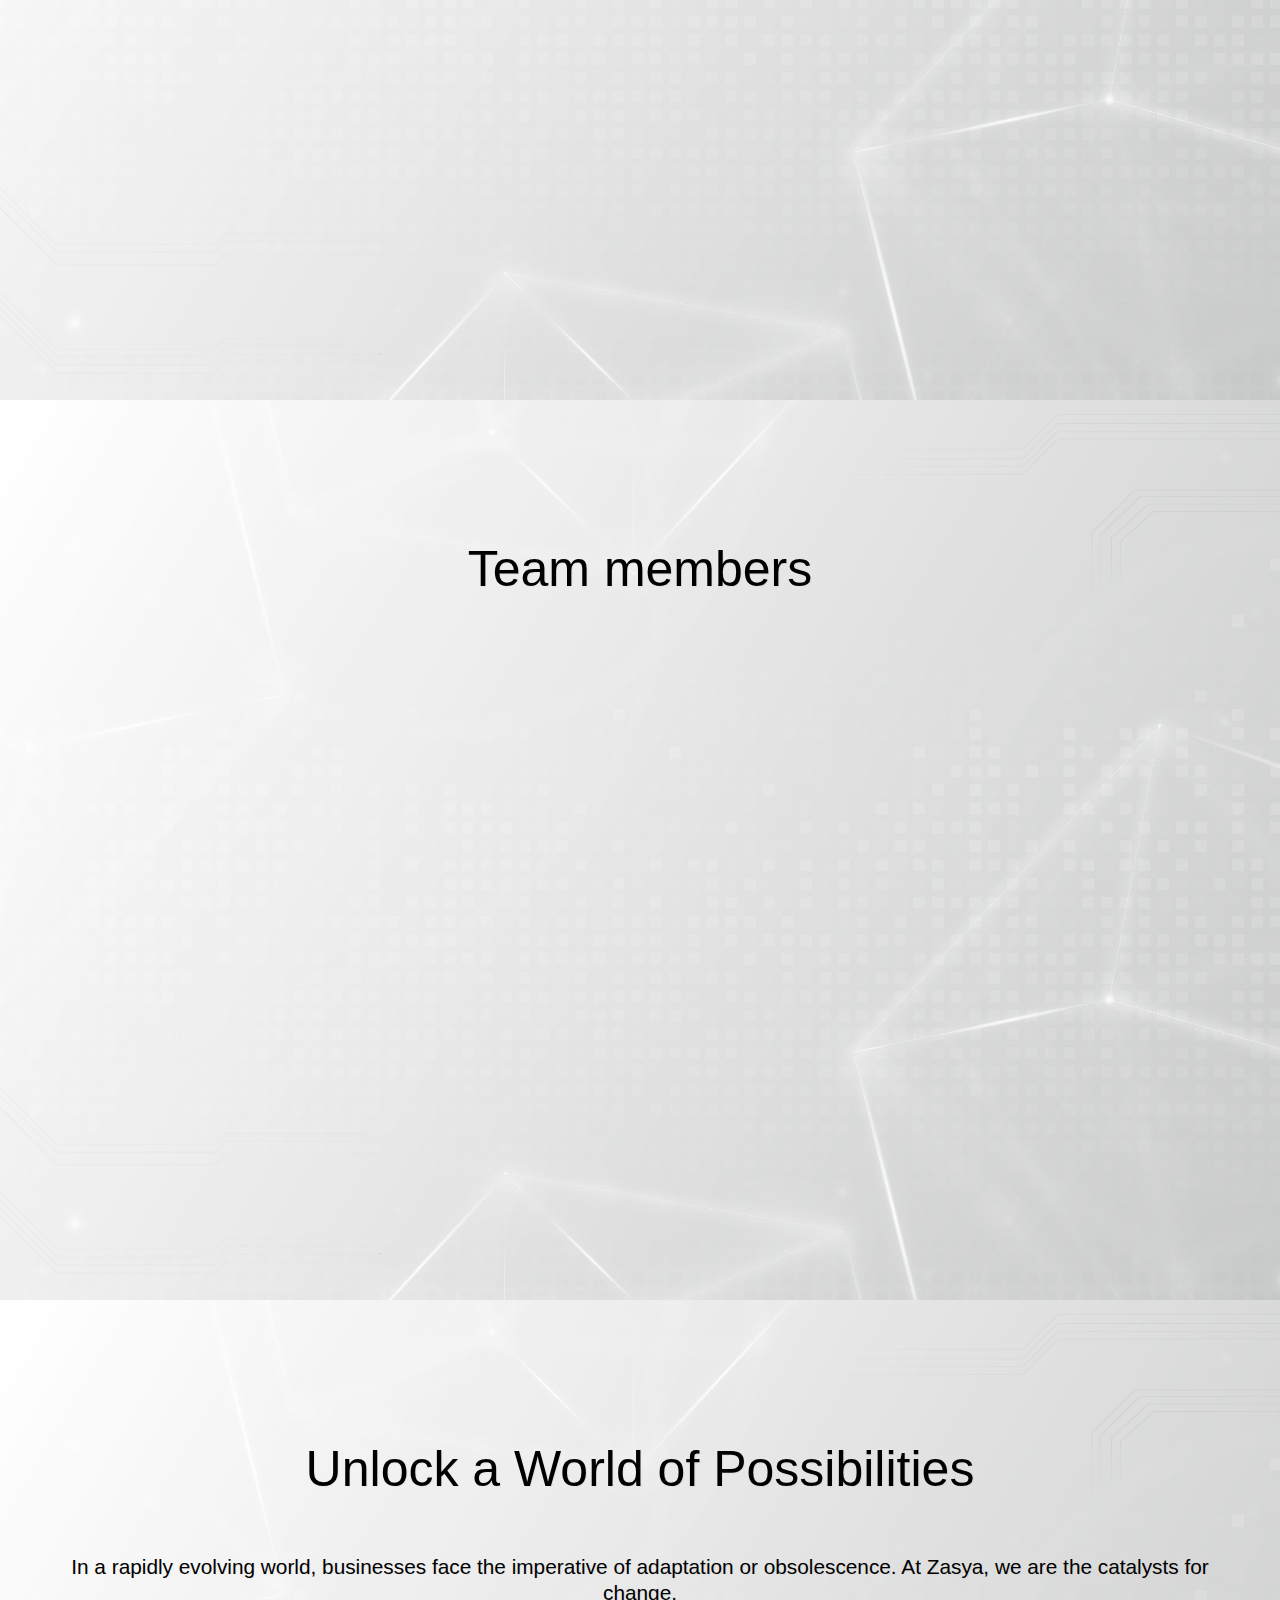
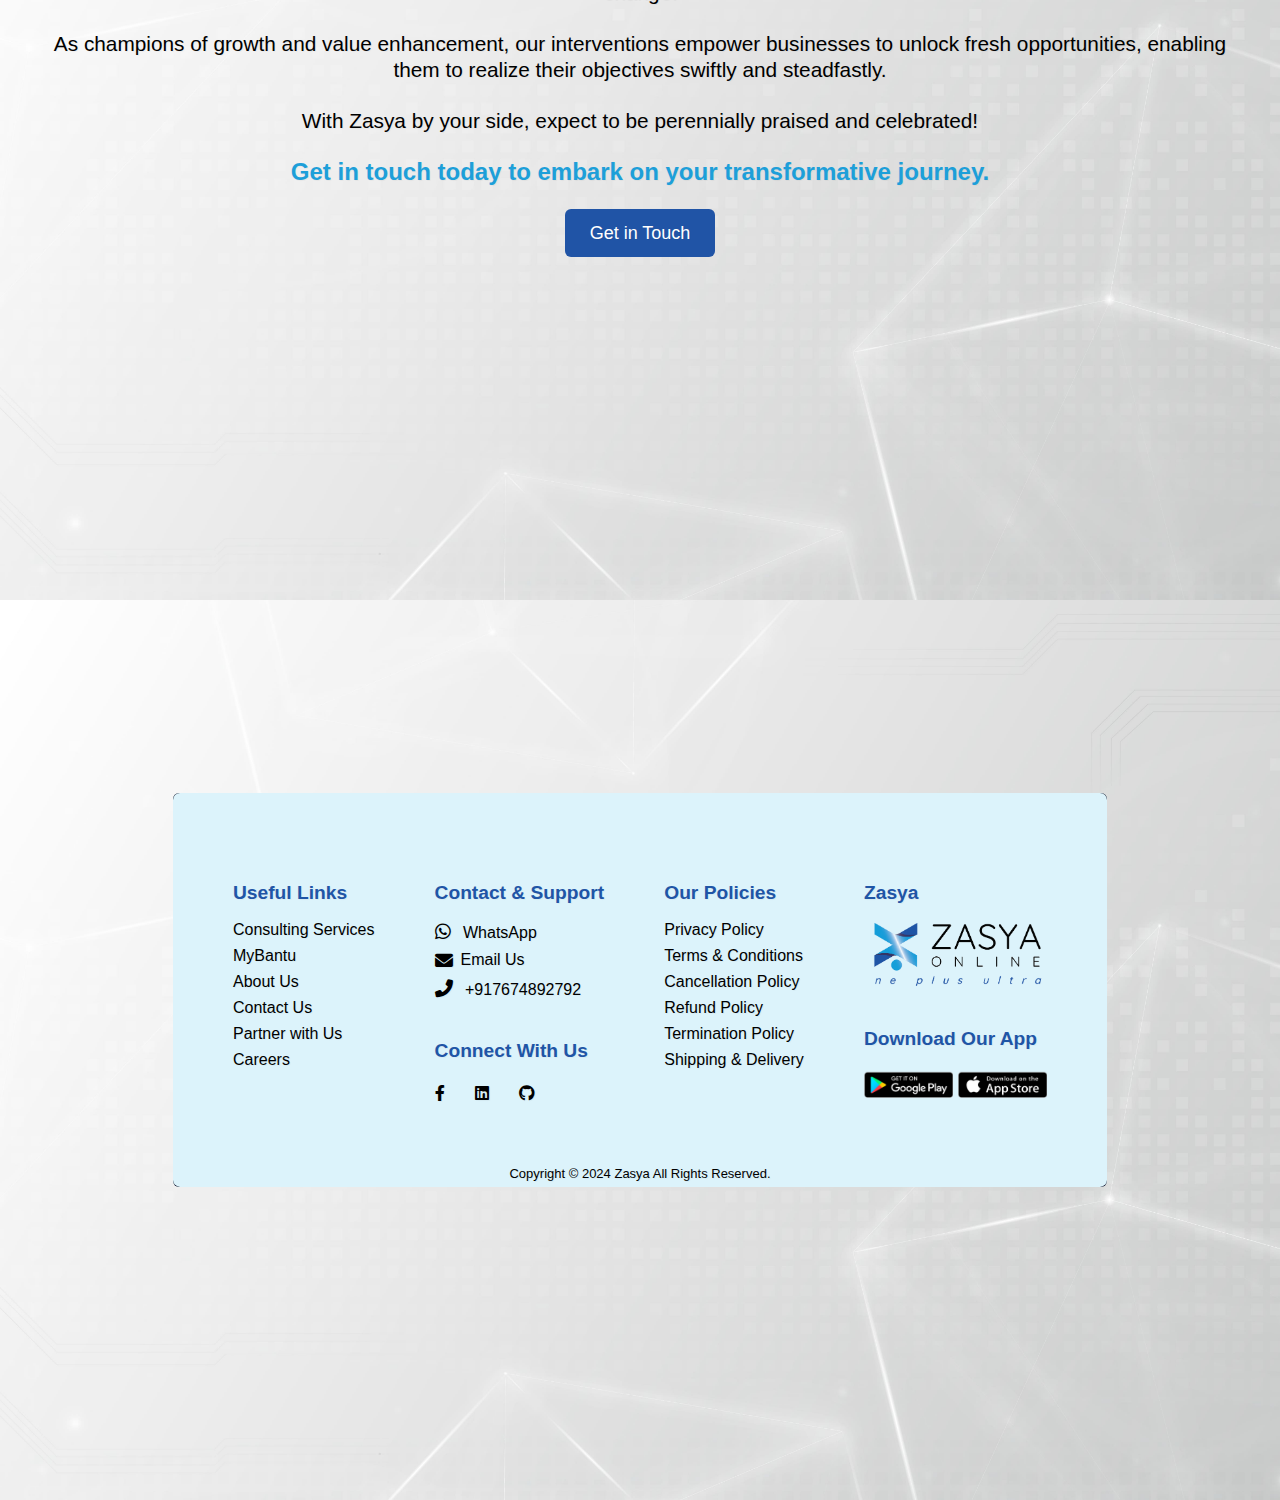
==== commit 8526a7de: "zasya logo not visible in header and footer" ====
--- a/about.html
+++ b/about.html
@@ -30,7 +30,7 @@
           <div class="tbl-c-1">
             <a href="index.html">
               <a href="index.html">
-                <img src="images/logo.png" alt="Logo" />
+                <img src="images/Zasya Logo-new-1.png" alt="Logo" />
               </a>
             </a>
           </div>
@@ -524,7 +524,7 @@
                 <h4>Zasya</h4>
                 <a href="index.html" >
                   <img
-                  src="images/logo.png"
+                  src="images/Zasya Logo-new-1.png"
                   alt="Logo"
                   style="max-width: 100%; height: auto; transition: transform 0.3s ease;"
                   onmouseover="this.style.transform='scale(1.1)'"
--- a/style/main.css
+++ b/style/main.css
@@ -1456,7 +1456,7 @@
     border-radius: 70px;
     max-width: 100%;
   }
-  
+
   .wad-1-c h6 {
     font-size: 14px;
     font-weight: 500;
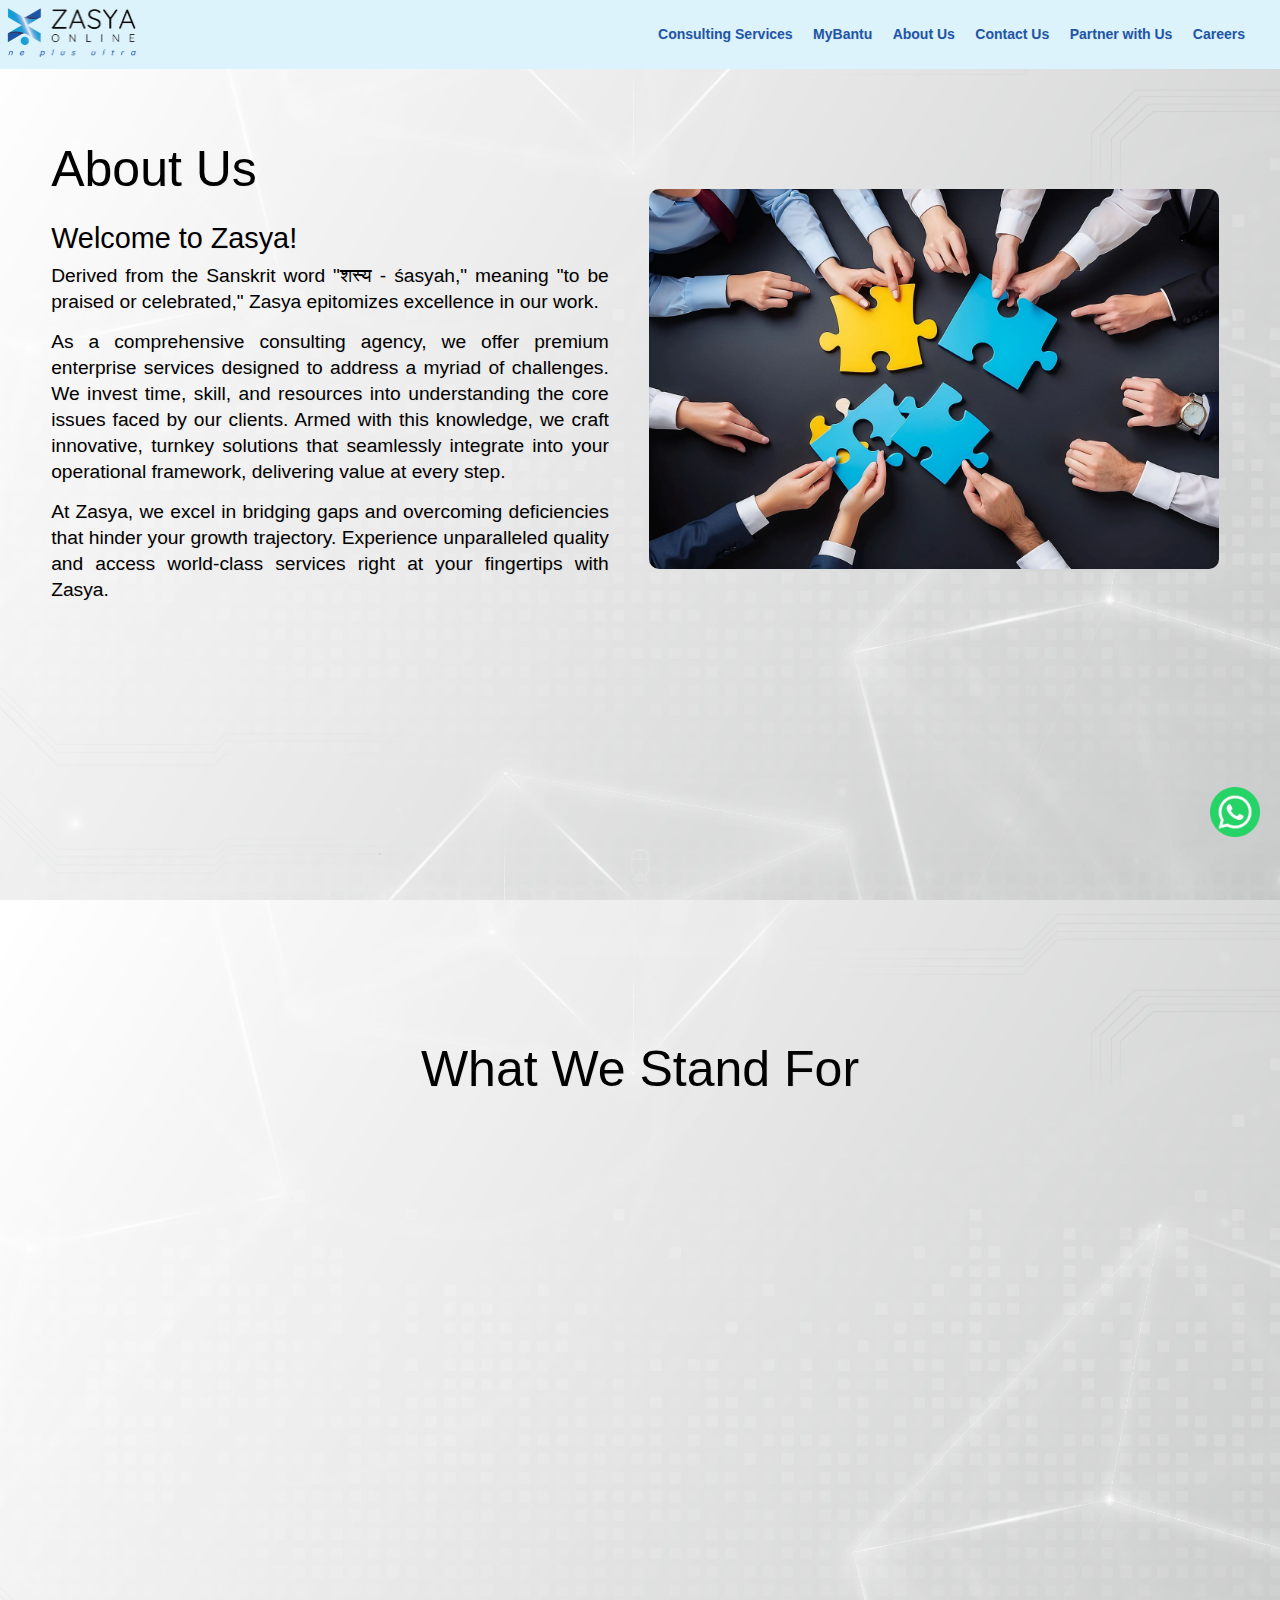
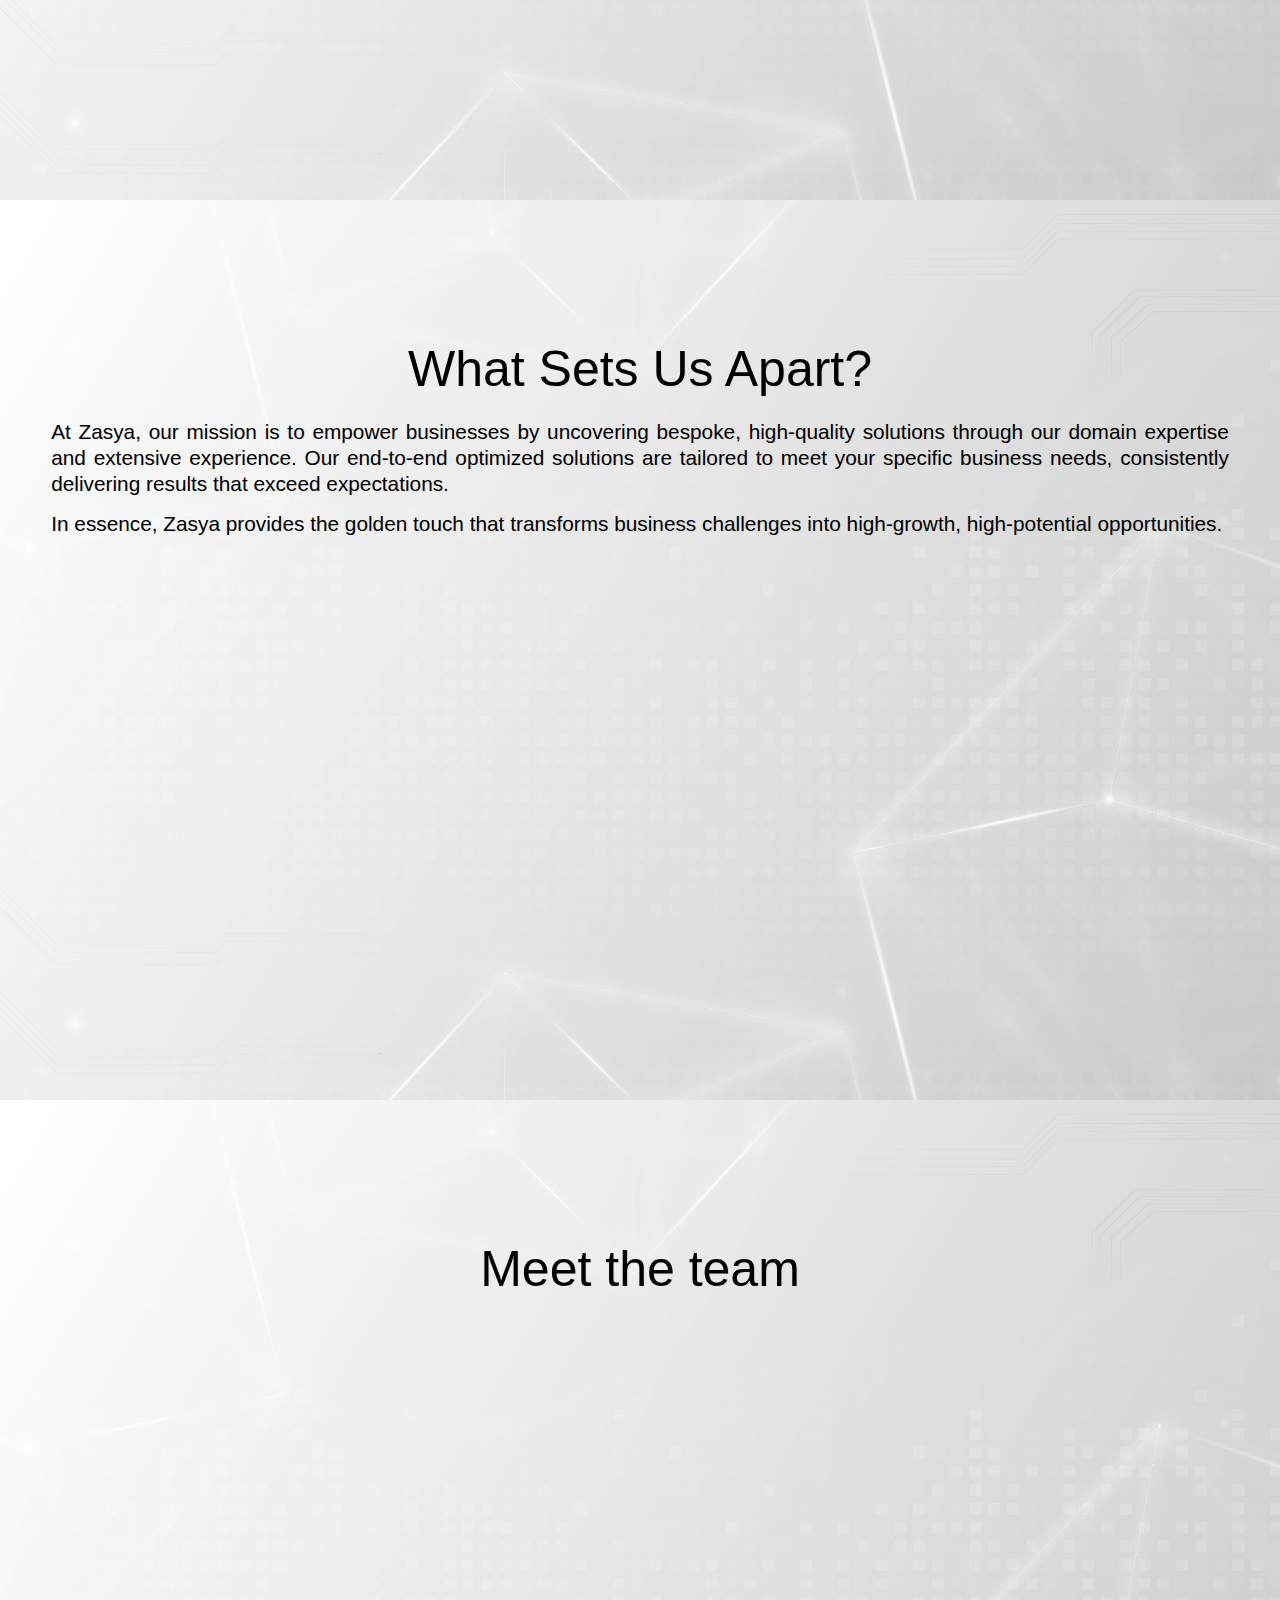
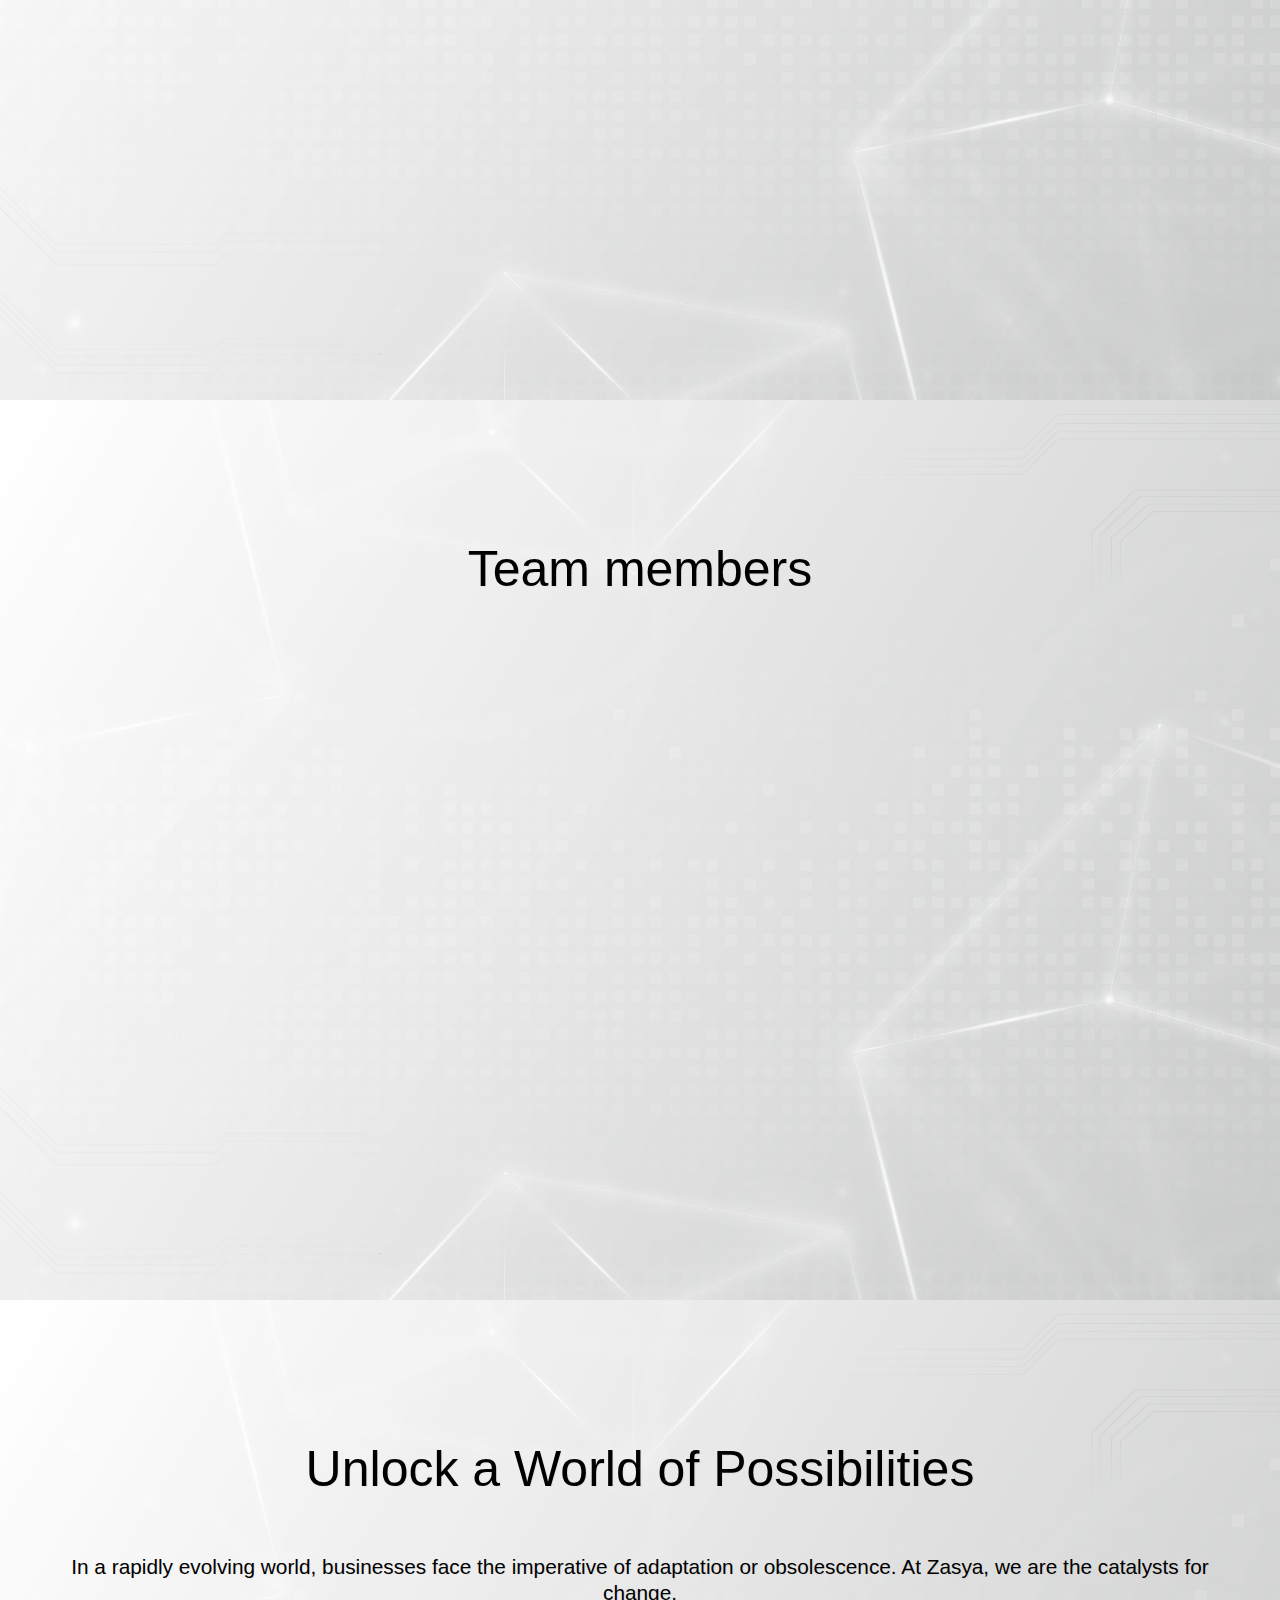
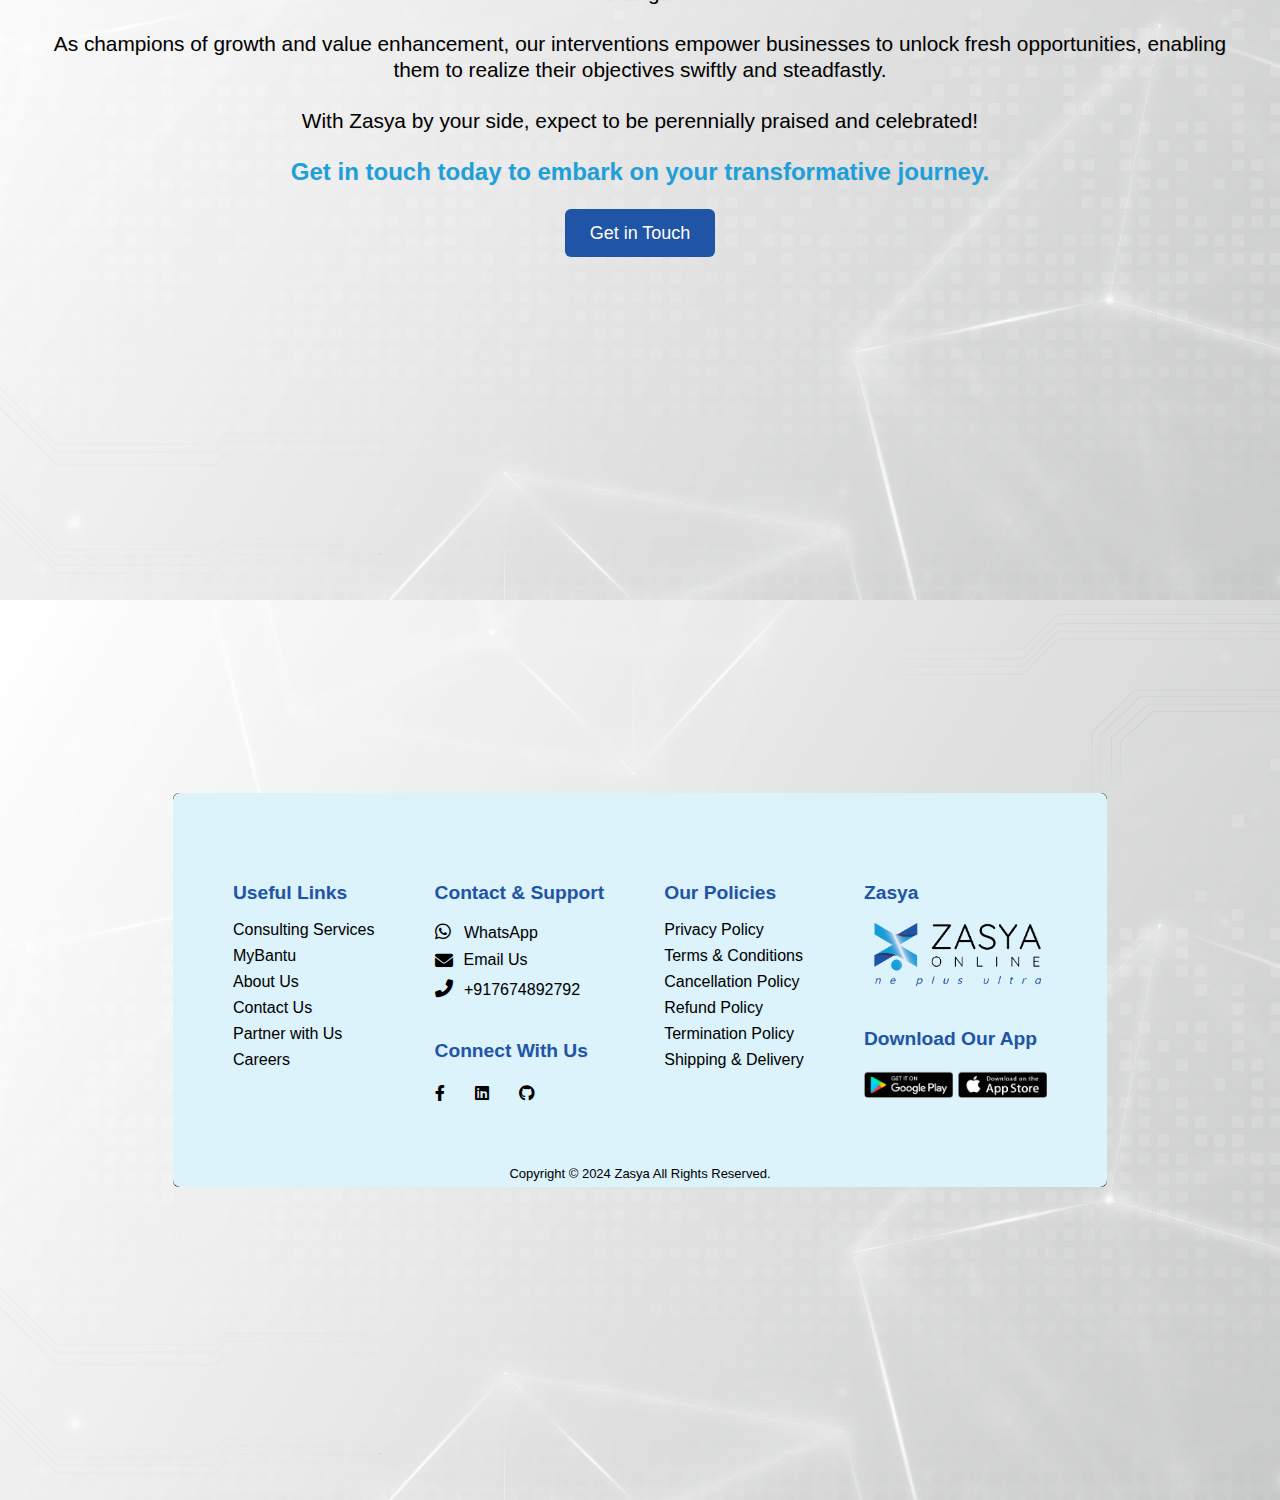
==== commit 3cc6b762: "zasya logo, travelOdesk logo and Font size increased" ====
--- a/about.html
+++ b/about.html
@@ -431,7 +431,7 @@
                       <i
                         class="fab fa-whatsapp"
                         style="
-                          margin-right: 8px;
+                          margin-right: 9px;
                           color: #000000;
                           font-size: 18px;
                         "
@@ -452,7 +452,7 @@
                       <i
                         class="fas fa-envelope"
                         style="
-                          margin-right: 8px;
+                          margin-right: 11px;
                           color: #000000;
                           font-size: 18px;
                         "
@@ -466,7 +466,7 @@
                       <i
                         class="fas fa-phone-alt phone-icon"
                         style="
-                          margin-right: 8px;
+                          margin-right: 7px;
                           color: #000000;
                           font-size: 18px;
                         "
--- a/style/main.css
+++ b/style/main.css
@@ -369,7 +369,7 @@
 } */
 .sec-1-col-2 p{
   color: #000000;
-  font-size: 1.27em;
+  font-size: 1.2em;
   text-align: justify;
 }
 .sid img {
@@ -407,6 +407,10 @@
 .tp1{
   font-size: 1em;
   margin-bottom: 10px;
+}
+.tp12{
+  font-size: 1em;
+  margin-top: 10px;
 }
 .header {
   position: fixed;
@@ -466,7 +470,7 @@
 }
 .wad-2{
   margin-top: 25px;
-  font-size: 1.3em;
+  font-size: 1.2em;
   align-items: center;
   text-align: center;
 }
@@ -646,7 +650,7 @@
 }
 
 .location-1 {
-  font-size: 14px;
+  font-size: 13px;
   line-height: 20px;
   min-height: 40px;
   background-repeat: no-repeat;
@@ -655,7 +659,7 @@
   margin: 10px 0px;
 }
 .location-2 {
-  font-size: 14px;
+  font-size: 13px;
   margin-top: 200px;
   line-height: 30px;
   /* min-height: 40px; */
@@ -665,7 +669,7 @@
   margin: 10px 0px;
 }
 .location-1 a {
-  font-size: 14px;
+  font-size: 13px;
   line-height: 20px;
   min-height: 40px;
 
@@ -1394,7 +1398,24 @@
   .inner-wad-1-f {
     margin-top: 20px;
 
-  }
+
+  }
+  .wrapper1 {
+    width: 850px;
+    height: 700px;
+    margin: 0 auto;
+    position: relative;
+    max-width: 95%;
+  }
+  /* .location-1{
+    font-size: 1em;
+    text-align: justify;
+    margin-right: 4px;
+  }
+  .location-2{
+    font-size: 1em;
+  } */
+
   .text-field-1,
   .textarea-1 {
     width: 46% !important;
@@ -1494,7 +1515,7 @@
   .sec-1-col-2 h4{
     align-items: center;
     align-content: center;
-    font-size: 1.8em;
+    font-size: 1.4em;
     text-align: center;
     margin-left: 20px;
    
@@ -1514,6 +1535,10 @@
     line-height: normal;
     margin-bottom: 10px;
   }
+  .tp12{
+    font-size: 0.7em;
+    margin-top: 10px;
+  }
   .sec-1-img img {
     width: 30%;
     margin-bottom: 0px;
@@ -1685,6 +1710,9 @@
     font-size: 1.2rem;
     font-weight: bold;
     margin-top: 5%;
+  }
+  .footer-col h4 {
+    margin-left: 0px;
   }
   .footer-col form {
     display: block;
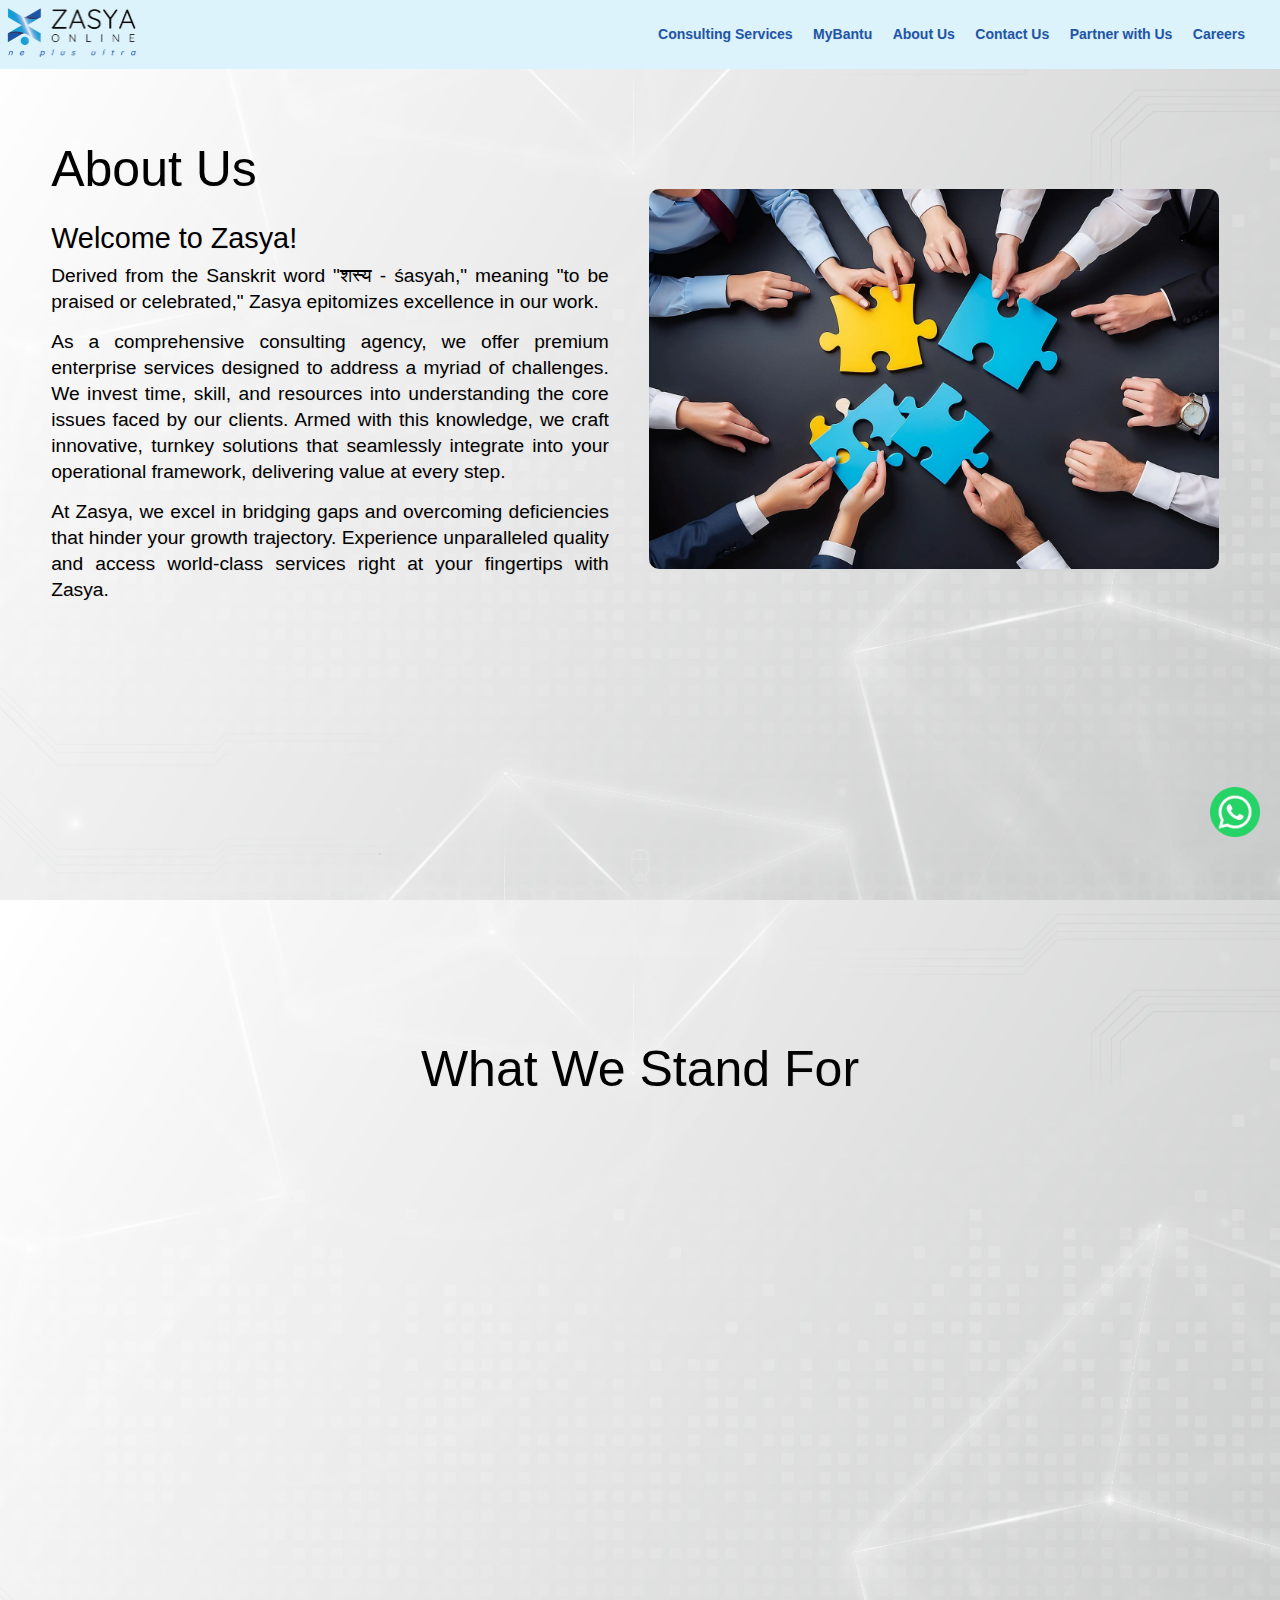
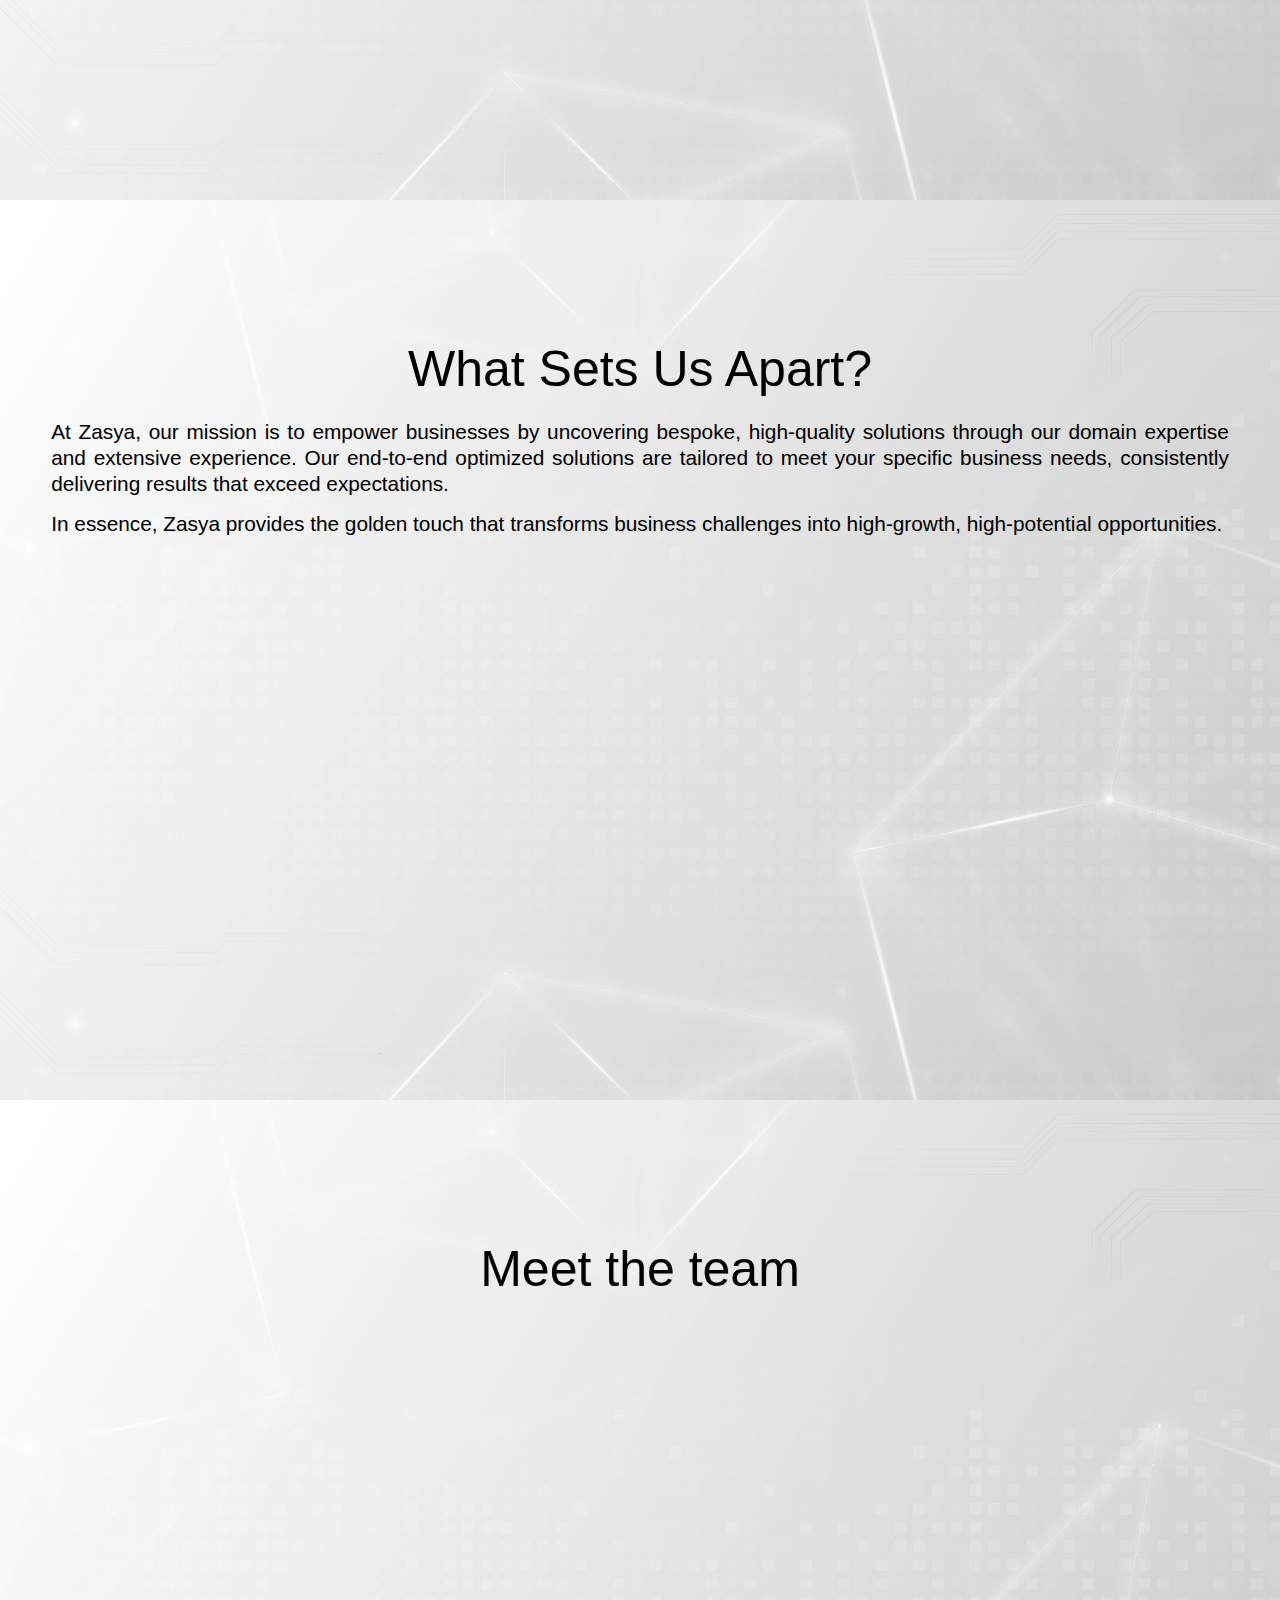
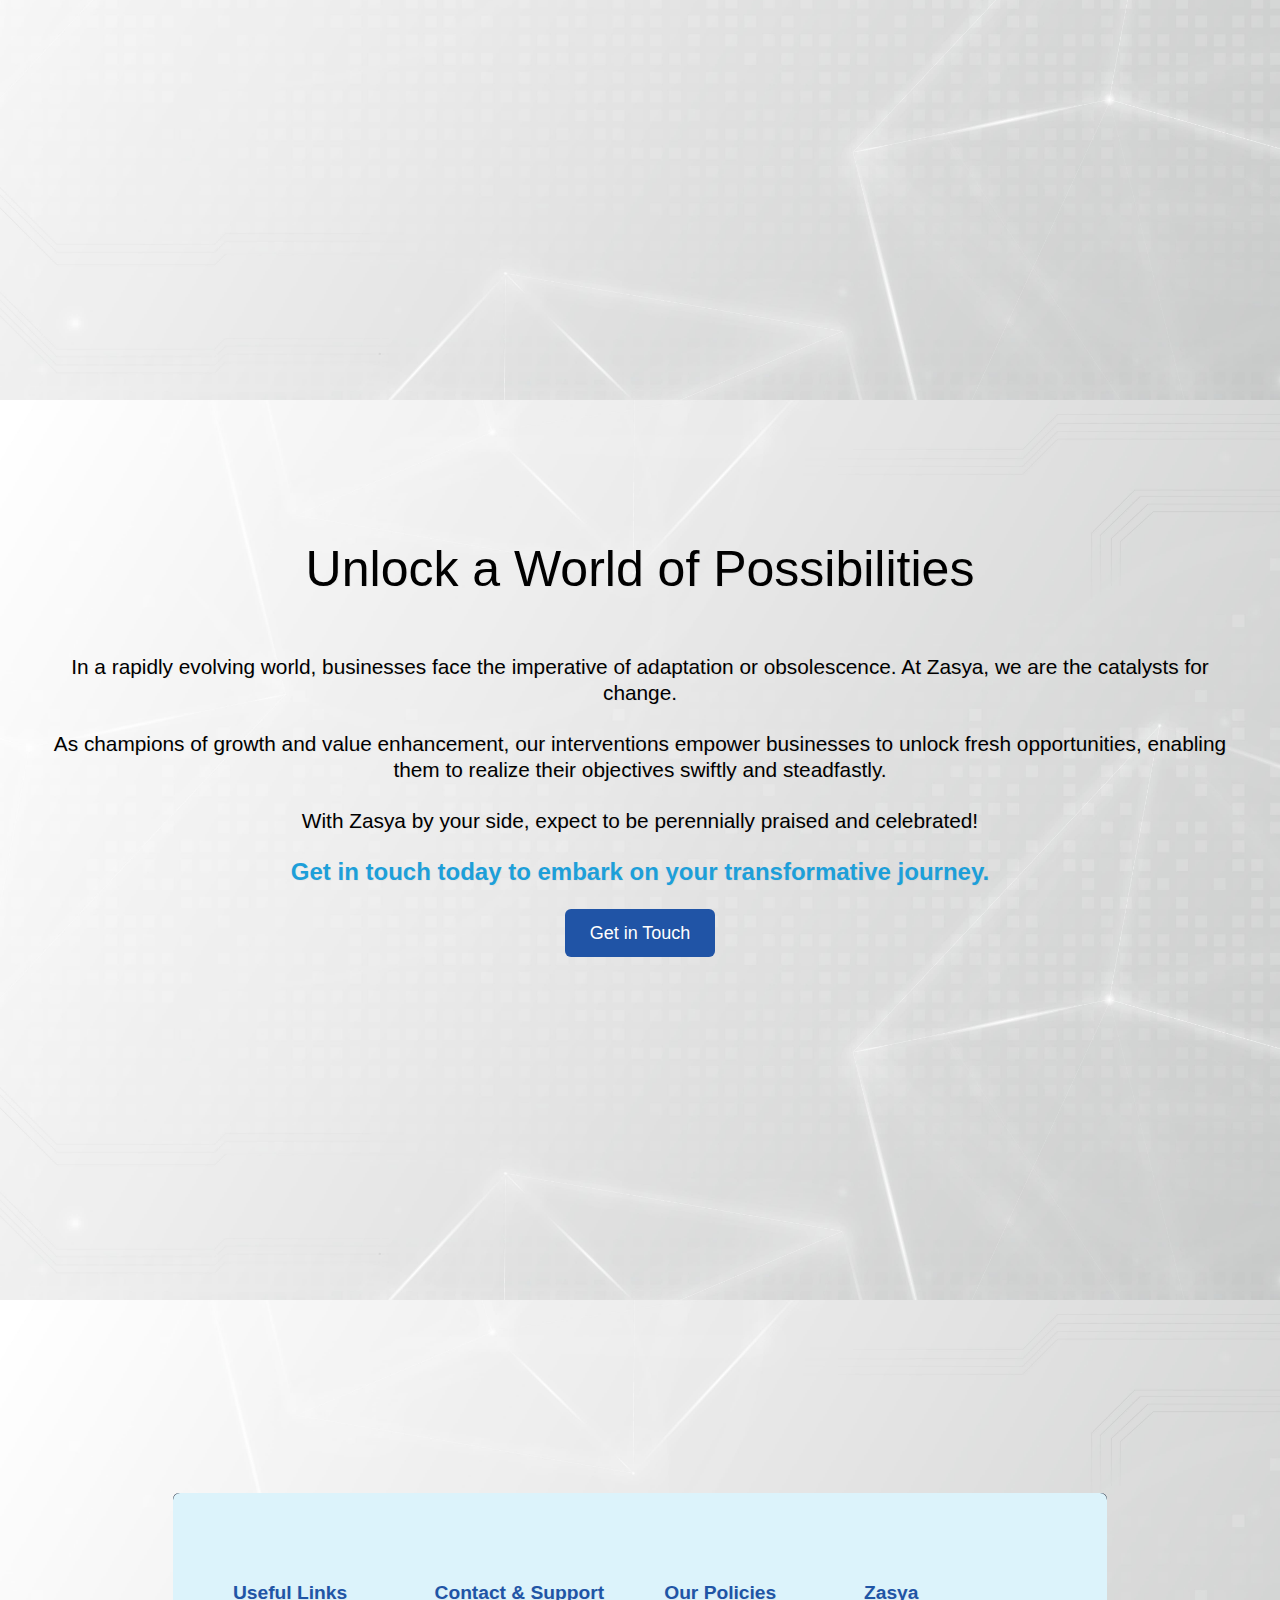
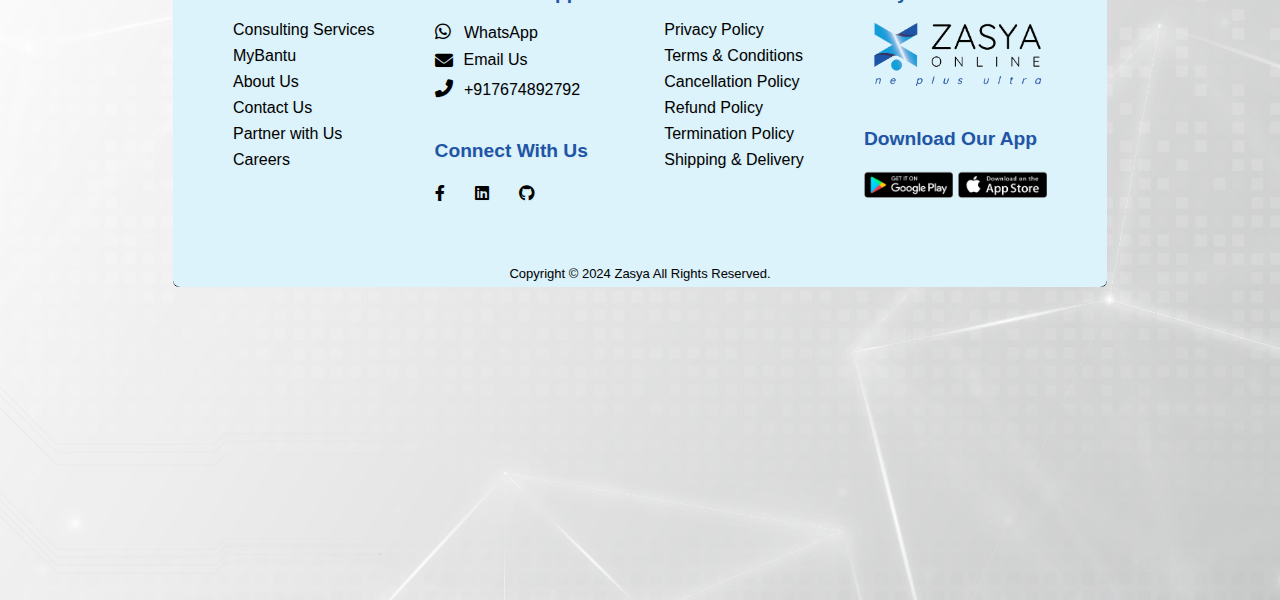
==== commit 8f9bd189: "changes according to page speed test" ====
--- a/about.html
+++ b/about.html
@@ -5,7 +5,12 @@
     <meta http-equiv="X-UA-Compatible" content="IE=edge" />
     <title>Zasya Online</title>
     <meta name="viewport" content="width=device-width" />
-    <link rel="shortcut icon" href="images/fav.png" />
+    <meta name="zasyaonline" content="It Consulting Services" />
+    <meta name="zasya" content="IT Consulting Services." />
+    <meta name="zasya.online" content="IT consulting Services" />
+    <meta name="description" content="Zasya Online PVT LTD" />
+
+    <link rel="shortcut icon" href="images/fav.webp" alt="fav icon"  />
     <link
       rel="stylesheet"
       href="https://cdnjs.cloudflare.com/ajax/libs/font-awesome/6.0.0-beta3/css/all.min.css"
@@ -19,11 +24,11 @@
   <body>
     <div class="whatsapp">
       <a href="https://wa.me/message/HCU2XDXIC5MPM1" target="_blank">
-        <img src="images/whatsapplogo.png" width="50px" alt="" />
+        <img src="images/whatsapplogo.png" width="50px" alt="whatsapp Logo" />
         <!-- <span class="whatsapp-popup">Chat with us</span> -->
       </a>
     </div>
-    <div class="scroll"><img src="images/scroll.png" /></div>
+    <div class="scroll"><img src="images/scroll.png" alt="scroll image"  /></div>
     <div class="header">
       <div class="tbl-t-1">
         <div class="tbl-r-1">
@@ -35,7 +40,7 @@
             </a>
           </div>
           <div class="tbl-c-1">
-            <div class="mobile-menu"><img src="images/menu.png" /></div>
+            <div class="mobile-menu"><img src="images/menu.png" alt="Menu icon" /></div>
             <div class="nav-1">
               <ul>
                 <li><a href="consulting.html">Consulting Services</a></li>
@@ -87,7 +92,7 @@
                 data-aos="fade-up-left"
                 data-aos-duration="3000"
               >
-                <img src="images/Aboutus.webp" />
+                <img src="images/Aboutus.webp" alt="About us image"  />
               </div>
             </div>
           </div>
@@ -107,7 +112,7 @@
                 data-aos-duration="1000"
               >
                 <div class="wad-1-c2">
-                  <img src="images/Mission.jpg" />
+                  <img src="images/Mission.webp" alt="Mission image"  />
                 </div>
                 <div class="wad-1-c2-text">
                   <h6>Our Mission:</h6>
@@ -124,7 +129,7 @@
                 data-aos-duration="1800"
               >
                 <div class="wad-1-c2">
-                  <img src="images/Vision.webp" />
+                  <img src="images/Vision.webp" alt="Vision image"  />
                 </div>
                 <div class="wad-1-c2-text">
                   <h6>Our Vision:</h6>
@@ -142,7 +147,7 @@
                 data-aos-duration="2400"
               >
                 <div class="wad-1-c2">
-                  <img src="images/Values.jpg" />
+                  <img src="images/Values.webp" alt="Value image"  />
                 </div>
                 <div class="wad-1-c2-text">
                   <h6>Our Values:</h6>
@@ -186,7 +191,7 @@
                 data-aos-duration="1000"
               >
                 <div class="wad-1-c">
-                  <img src="images/Leadership.jpg" />
+                  <img src="images/Leadership.webp" alt="Leadership image"  />
                 </div>
                 <div class="wad-1-c-text">
                   <h6>Team Leadership:</h6>
@@ -205,7 +210,7 @@
                 data-aos-duration="1800"
               >
                 <div class="wad-1-c">
-                  <img src="images/Stratergy.jpg" />
+                  <img src="images/Stratergy.webp" alt="Stratergy image" />
                 </div>
                 <div class="wad-1-c-text">
                   <h6>Strategy:</h6>
@@ -224,7 +229,7 @@
                 data-aos-duration="2400"
               >
                 <div class="wad-1-c">
-                  <img src="images/Communication.jpg" />
+                  <img src="images/Communication.webp" alt="Communication image"  />
                 </div>
                 <div class="wad-1-c-text">
                   <h6>Communication:</h6>
@@ -243,7 +248,7 @@
                 data-aos-duration="3000"
               >
                 <div class="wad-1-c">
-                  <img src="images/Cohesion.jpg" />
+                  <img src="images/Cohesion.webp" alt="Cohesion image"  />
                 </div>
                 <div class="wad-1-c-text">
                   <h6>People Cohesion:</h6>
@@ -273,7 +278,7 @@
                     data-aos-anchor-placement="bottom-bottom"
                     data-aos-duration="1000"
                 >
-                    <img src="images/team-1.jpg" alt="Varaprasad Mudigonda" />
+                    <img src="images/team-1.webp" alt="Varaprasad Mudigonda" />
                     <h6>VARAPRASAD MUDIGONDA,</h6>
                     <d><h6>CEO & Founder of Zasya</h6></d>
                     <b>
@@ -322,51 +327,7 @@
       </div>
     </section>
 
-    <section class="panel slide2 img-bg-1 inside-1" data-section-name="slide2">
-      <div class="wrapper">
-        <div class="home-sec-1a">
-          <div class="about-1 text-center-1">
-            <h2>Team members</h2>
-            <div class="team-1-f">
-              <div
-                class="team-1-c"
-                data-aos="fade-up"
-                data-aos-anchor-placement="bottom-bottom"
-                data-aos-duration="1000"
-              >
-                <img src="images/prasad_img.webp" />
-                <h6>Prasad Jagtap (B.E.Comp),</h6>
-
-                <d><h6>Software Developer at Zasya</h6></d>
-                <b>A skilled software developer specializing in designing, coding, and testing innovative, high-performance applications. Dedicated to using cutting-edge technologies to deliver robust solutions that enhance user experiences and drive business growth.</b>
-                <p>
-                  <a href="https://www.linkedin.com/in/prasad-jagtap-a02740216/" target="_blank" style="color: white; text-decoration: none;">
-                      <img src="images/logoln.png" alt="LinkedIn Logo" style="width: 35px; height: 35px; margin-top: 10px;" />
-                  </a>
-              </p>
-              </div>
-
-              <div
-                class="team-1-c"
-                data-aos="fade-up"
-                data-aos-anchor-placement="bottom-bottom"
-                data-aos-duration="2400"
-              >
-                <img src="images/siddhesh.jpg" />
-                <h6>Siddhesh Samgir (B.E.Comp),</h6>
-                <d><h6>Software Developer at Zasya</h6></d>
-                <b>A skilled software developer specializing in creating, coding, and testing innovative applications. Focused on performance and scalability, dedicated to using the latest technologies to enhance user experiences and drive business growth.</b>
-                <p>
-                  <a href="https://www.linkedin.com/in/siddhesh-samgir-479a5a227/" target="_blank" style="color: white; text-decoration: none;">
-                      <img src="images/logoln.png" alt="LinkedIn Logo" style="width: 35px; height: 35px; margin-top: 10px;" />
-                  </a>
-              </p>
-              </div>
-            </div>
-          </div>
-        </div>
-      </div>
-    </section>
+    
 
     <section class="panel slide4 img-bg-1 inside-1" data-section-name="slide4">
       <div class="wrapper">
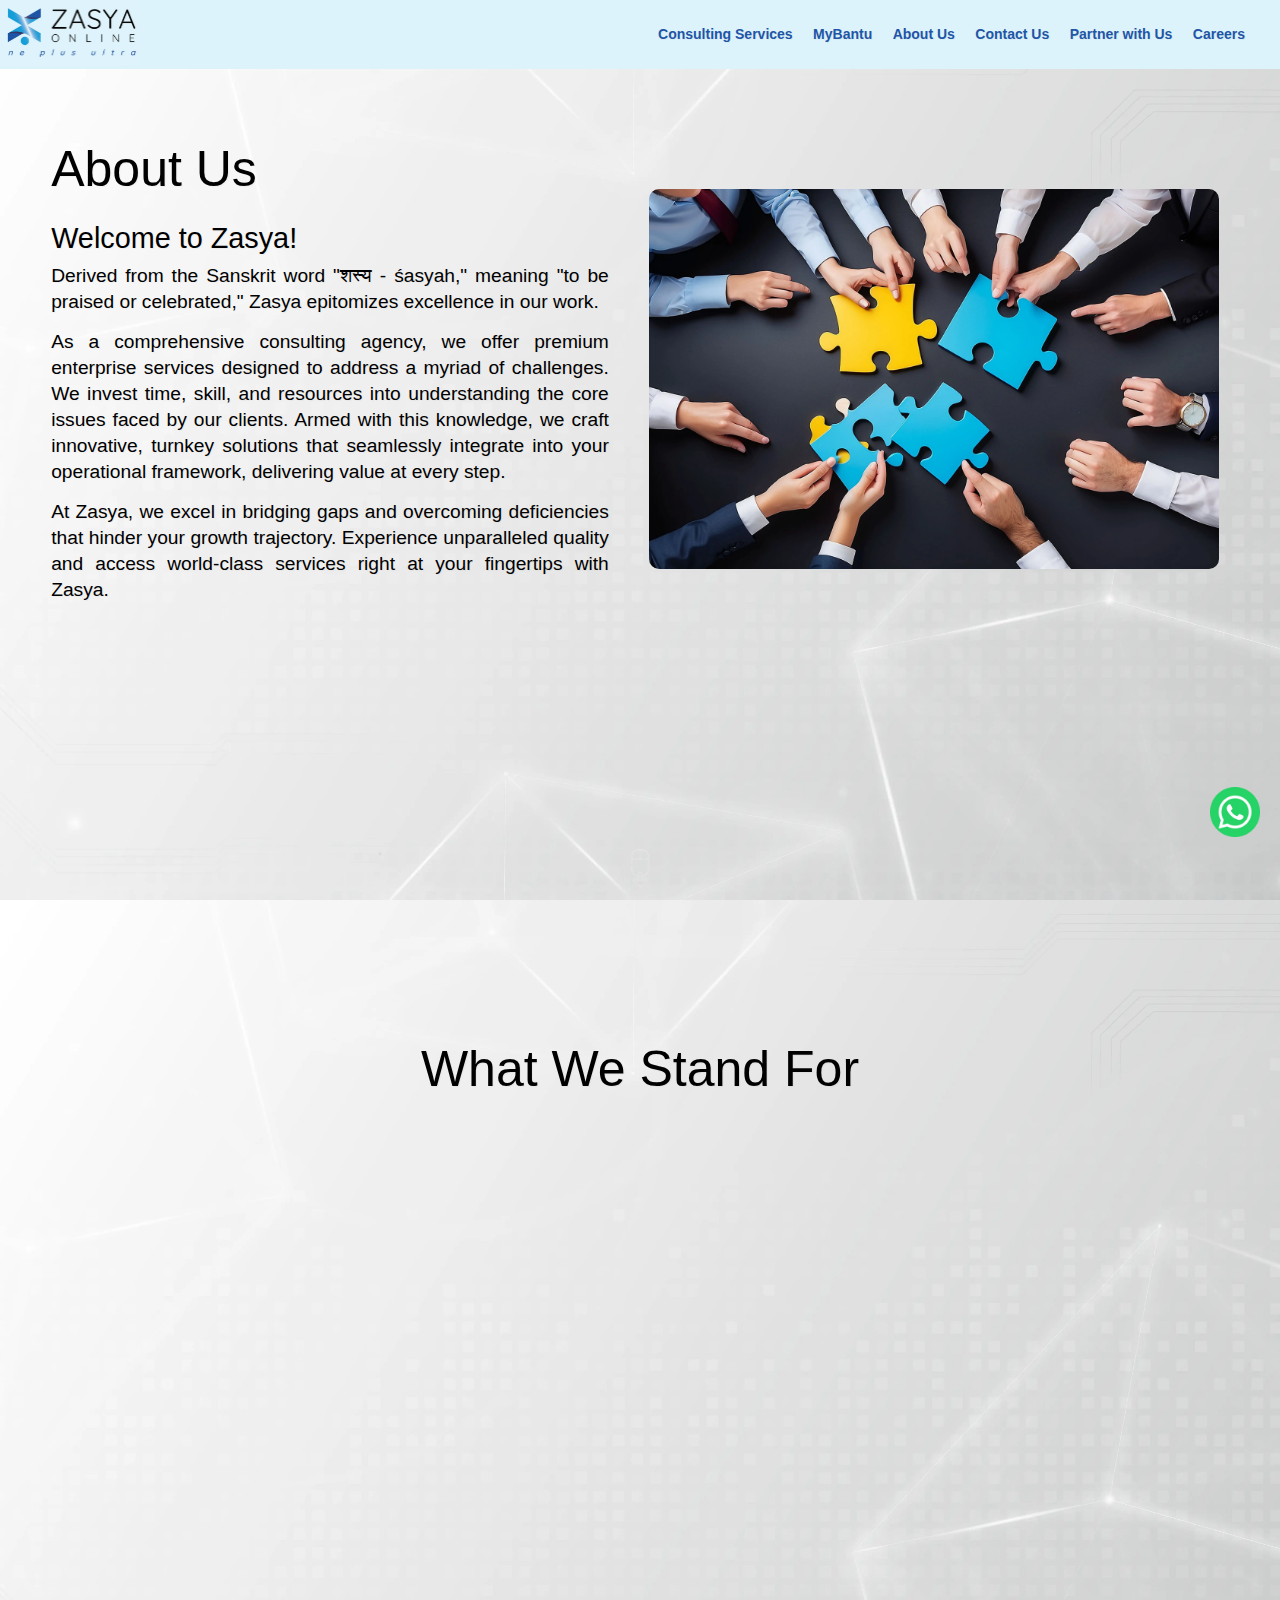
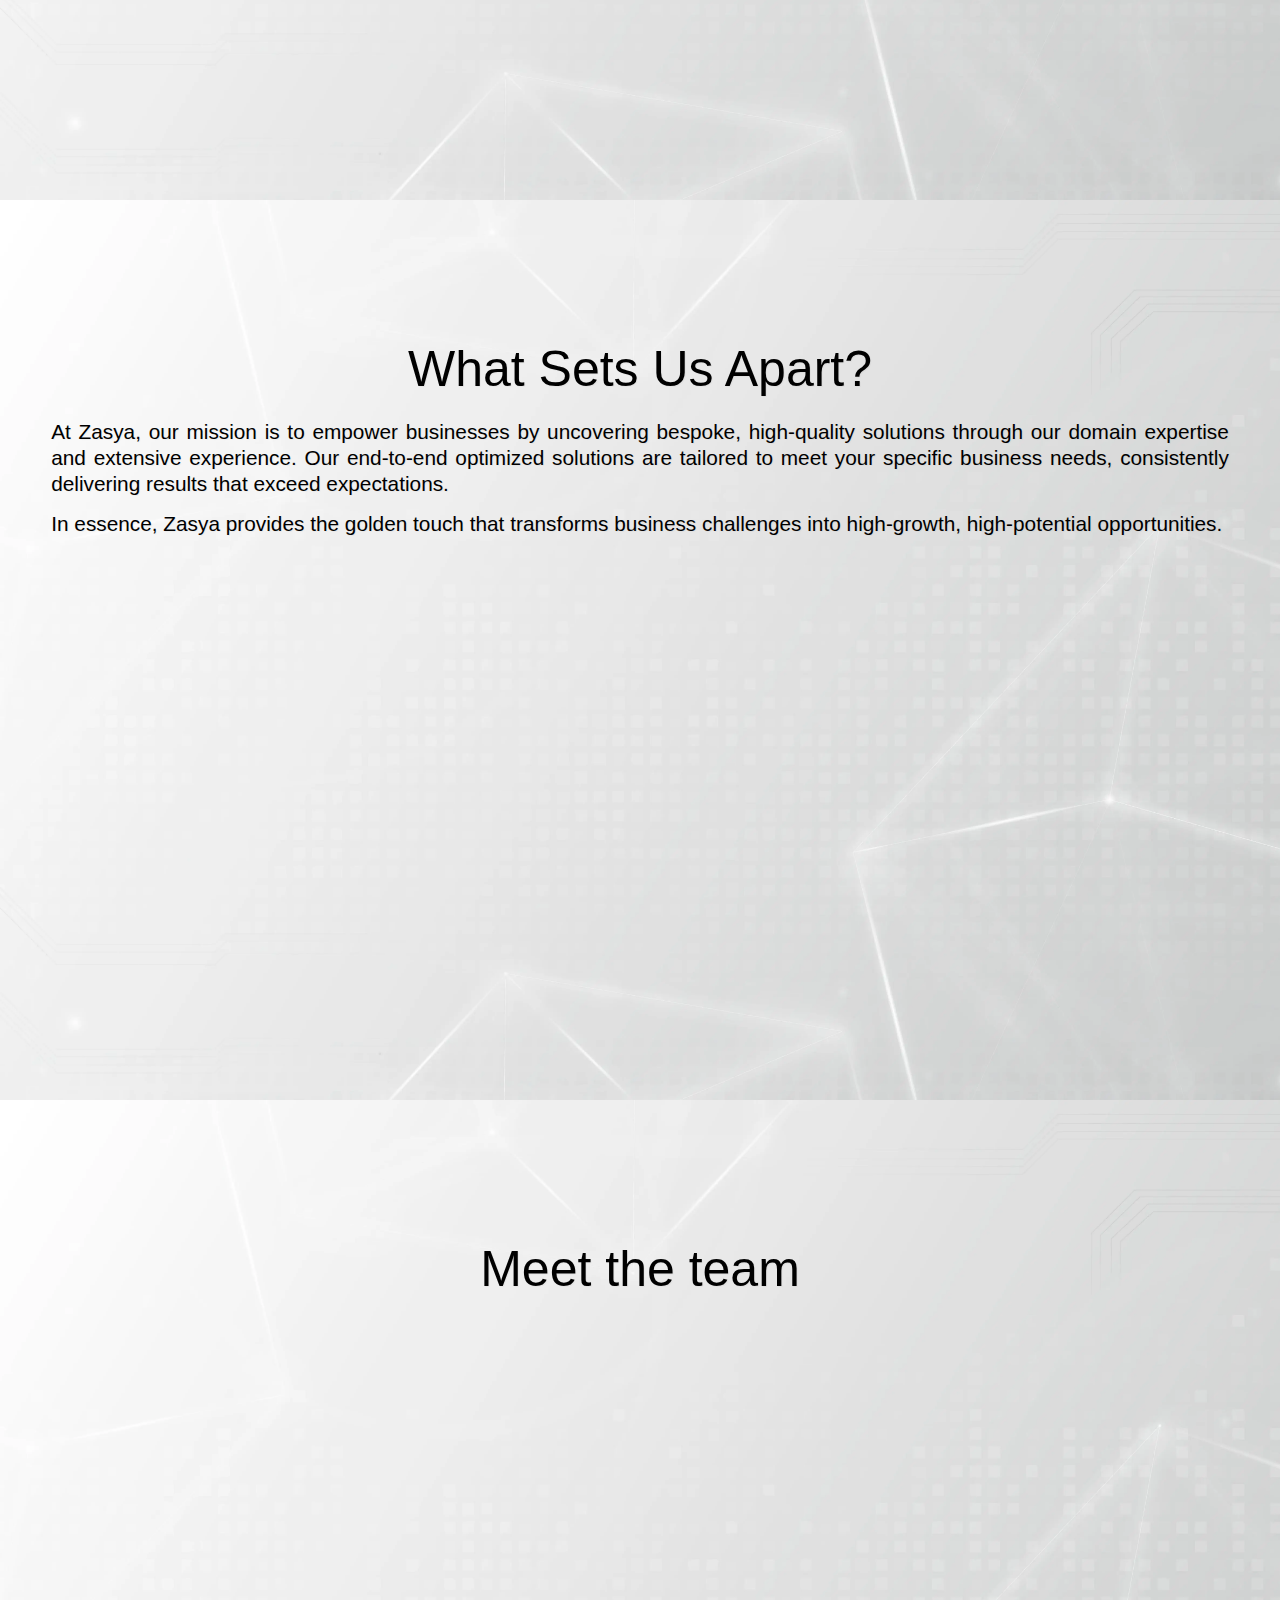
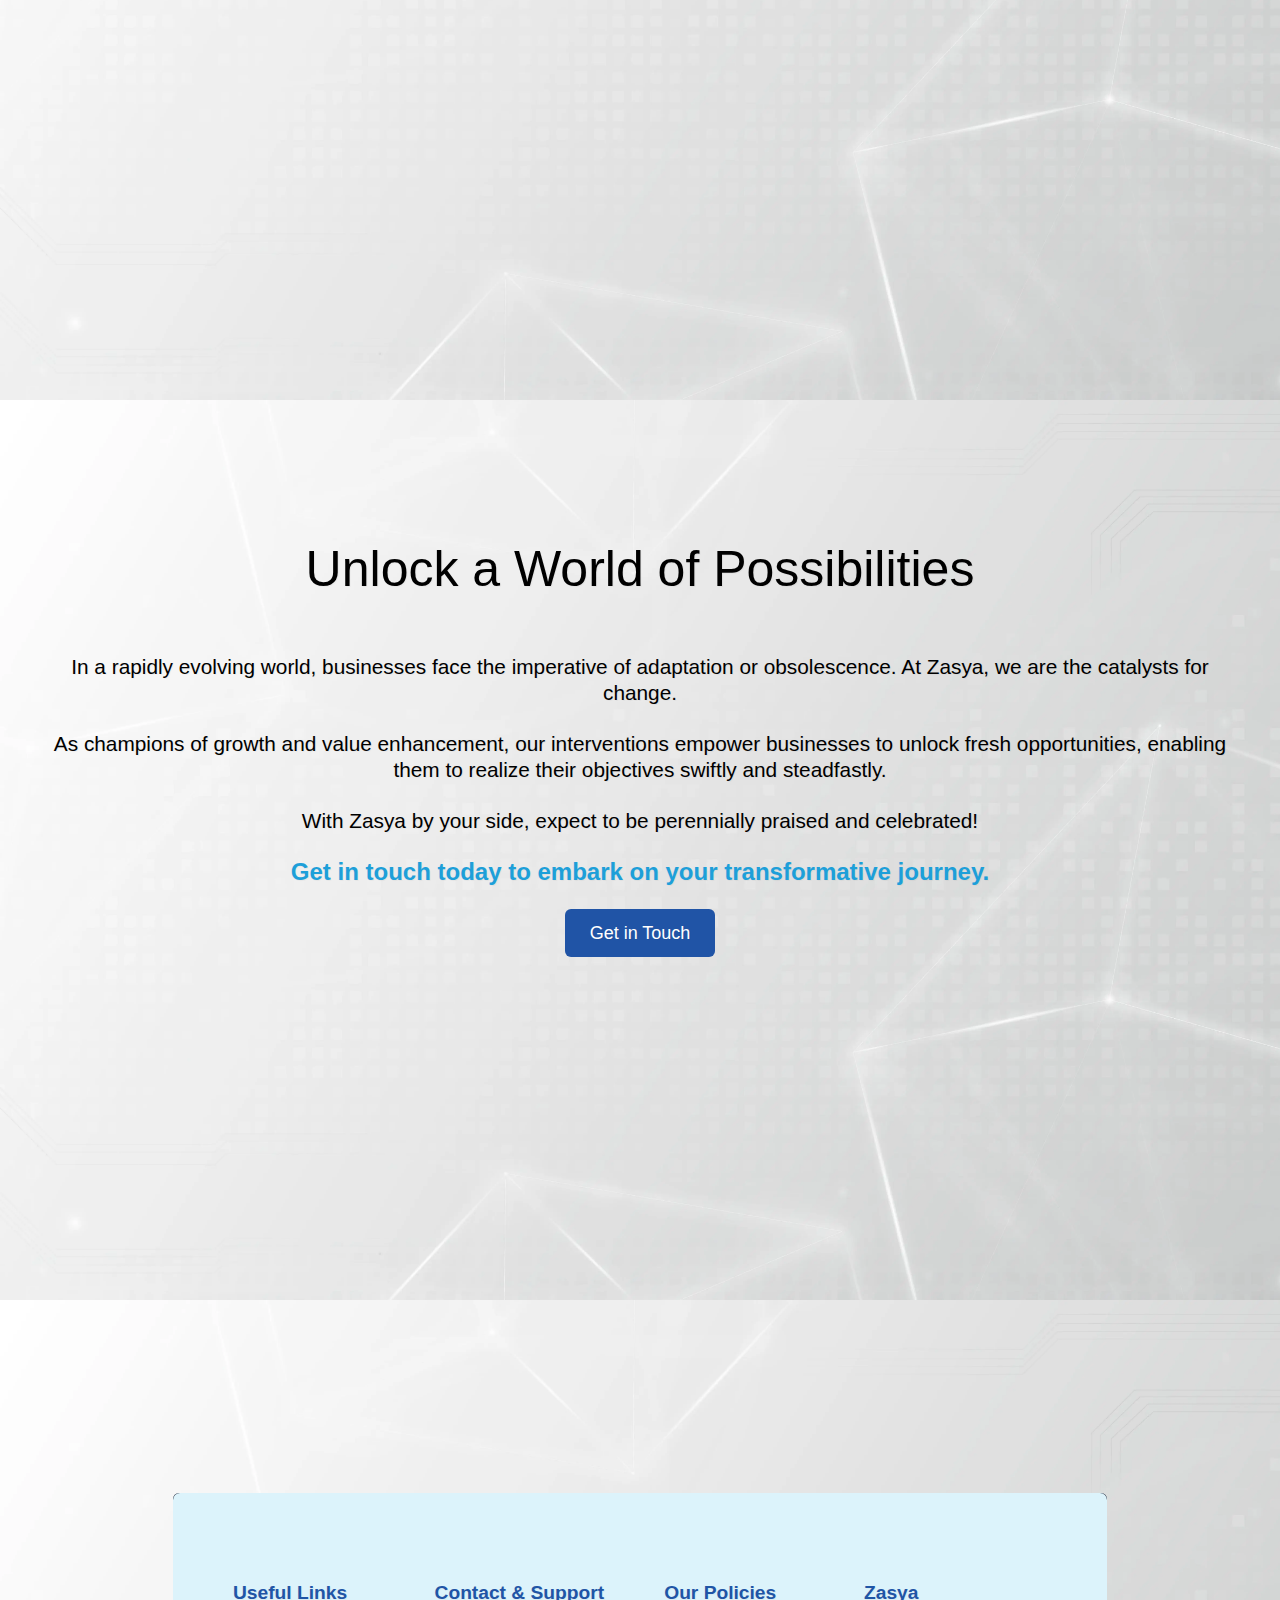
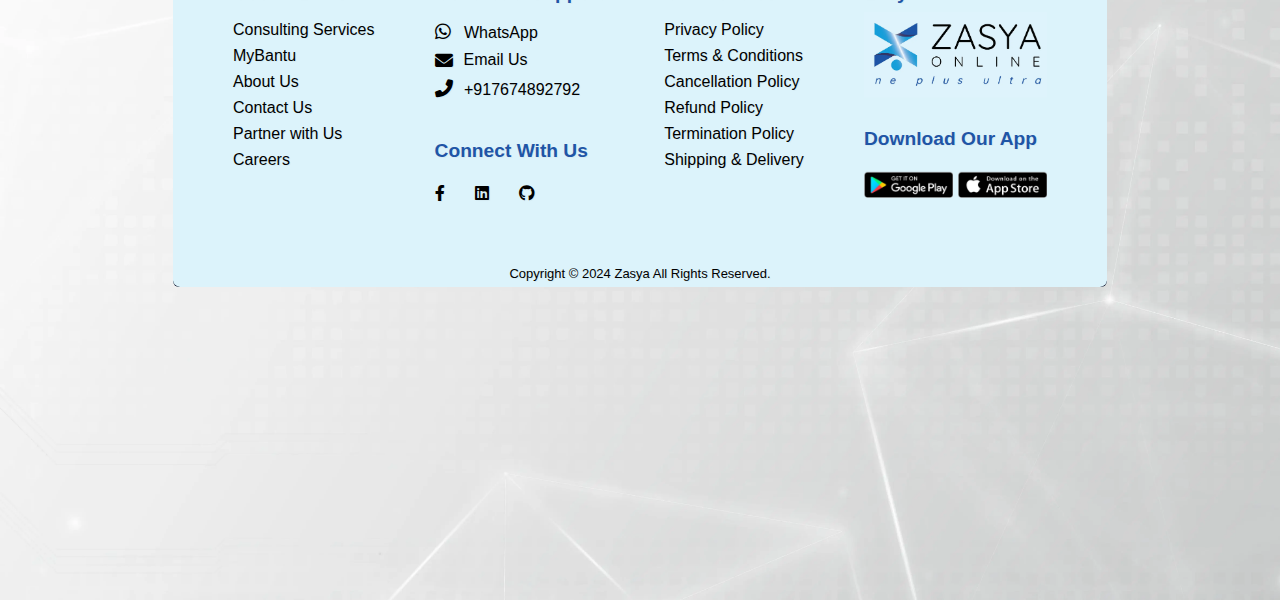
==== commit b128649c: "changes as per google page speed test" ====
--- a/about.html
+++ b/about.html
@@ -1,5 +1,5 @@
 <!DOCTYPE html>
-<html class="no-js">
+<html class="no-js" lang="en">
   <head>
     <meta charset="utf-8" />
     <meta http-equiv="X-UA-Compatible" content="IE=edge" />
@@ -24,7 +24,7 @@
   <body>
     <div class="whatsapp">
       <a href="https://wa.me/message/HCU2XDXIC5MPM1" target="_blank">
-        <img src="images/whatsapplogo.png" width="50px" alt="whatsapp Logo" />
+        <img src="images/whatsapplogo.webp" width="50px" alt="whatsapp Logo" />
         <!-- <span class="whatsapp-popup">Chat with us</span> -->
       </a>
     </div>
@@ -35,7 +35,7 @@
           <div class="tbl-c-1">
             <a href="index.html">
               <a href="index.html">
-                <img src="images/Zasya Logo-new-1.png" alt="Logo" />
+                <img src="images/Zasya Logo-new-1.webp" alt="Logo" />
               </a>
             </a>
           </div>
@@ -387,83 +387,38 @@
               <div class="footer-col">
                 <h4>Contact & Support</h4>
                 <ul class="links">
-                  <li>
-                    <a href="https://wa.me/7674892792" class="whatsapp-link">
-                      <i
-                        class="fab fa-whatsapp"
-                        style="
-                          margin-right: 9px;
-                          color: #000000;
-                          font-size: 18px;
-                        "
-                      ></i>
-                      WhatsApp
-                    </a>
-                  </li>
-                  <li>
-                    <a
-                      href="mailto:info@zasya.online"
-                      style="
-                        display: flex;
-                        align-items: center;
-                        text-decoration: none;
-                      "
-                      class="email-link"
-                    >
-                      <i
-                        class="fas fa-envelope"
-                        style="
-                          margin-right: 11px;
-                          color: #000000;
-                          font-size: 18px;
-                        "
-                        class="email-link"
-                      ></i>
-                      Email Us
-                    </a>
-                  </li>
-                  <li>
-                    <a href="tel:+1234567890" class="phone-link">
-                      <i
-                        class="fas fa-phone-alt phone-icon"
-                        style="
-                          margin-right: 7px;
-                          color: #000000;
-                          font-size: 18px;
-                        "
-                      ></i>
-
-                      +917674892792
-                    </a>
-                    <p
-                      style="
-                        color: #1f55a6;
-                        font-size: 1.2rem;
-                        font-weight: bold;
-                        margin-top: 40px;
-                      "
-                    >
-                      Connect With Us
-                    </p>
-                  </li>
-                  <div class="icons">
-                    <a href="https://www.facebook.com/zasyaonline" target="_blank" rel="noopener noreferrer">
-                      <i class="fa-brands fa-facebook-f"></i>
-                  </a>
-                  
-                  
-                  
-
-                  
-                    <!-- <i class="fa-brands fa-twitter"></i> -->
-                    <a href="https://www.linkedin.com/company/zasya/" target="_blank" rel="noopener noreferrer">
-                      <i class="fa-brands fa-linkedin"></i>
-                  </a>
-                  
-                    <i class="fa-brands fa-github"></i>
-                  </div>
+                    <li>
+                        <a href="https://wa.me/7674892792" class="whatsapp-link" aria-label="Chat with us on WhatsApp">
+                            <i class="fab fa-whatsapp" style="margin-right: 9px; color: #000000; font-size: 18px;"></i>
+                            WhatsApp
+                        </a>
+                    </li>
+                    <li>
+                        <a href="mailto:info@zasya.online" class="email-link" aria-label="Send us an email" style="display: flex; align-items: center; text-decoration: none;">
+                            <i class="fas fa-envelope" style="margin-right: 11px; color: #000000; font-size: 18px;"></i>
+                            Email Us
+                        </a>
+                    </li>
+                    <li>
+                        <a href="tel:+1234567890" class="phone-link" aria-label="Call us at +917674892792">
+                            <i class="fas fa-phone-alt phone-icon" style="margin-right: 7px; color: #000000; font-size: 18px;"></i>
+                            +917674892792
+                        </a>
+                        <p style="color: #1f55a6; font-size: 1.2rem; font-weight: bold; margin-top: 40px;">Connect With Us</p>
+                    </li>
+                    <div class="icons">
+                        <a href="https://www.facebook.com/zasyaonline" target="_blank" rel="noopener noreferrer" aria-label="Follow us on Facebook">
+                            <i class="fa-brands fa-facebook-f"></i>
+                        </a>
+                        <a href="https://www.linkedin.com/company/zasya/" target="_blank" rel="noopener noreferrer" aria-label="Connect with us on LinkedIn">
+                            <i class="fa-brands fa-linkedin"></i>
+                        </a>
+                        <a href="https://github.com/zasya" target="_blank" rel="noopener noreferrer" aria-label="View our projects on GitHub">
+                            <i class="fa-brands fa-github"></i>
+                        </a>
+                    </div>
                 </ul>
-              </div>
+            </div>
 
               <div class="footer-col">
                 <h4>Our Policies</h4>
@@ -485,7 +440,7 @@
                 <h4>Zasya</h4>
                 <a href="index.html" >
                   <img
-                  src="images/Zasya Logo-new-1.png"
+                  src="images/Zasya Logo-new-1.webp"
                   alt="Logo"
                   style="max-width: 100%; height: auto; transition: transform 0.3s ease;"
                   onmouseover="this.style.transform='scale(1.1)'"
@@ -507,7 +462,7 @@
                 <form action="#">
                   <a href="https://play.google.com/store/apps/details?id=com.zasyaonline.mybantu&hl=en&pli=1" target="_blank">
                     <img
-                    src="images/image-3@2x.png"
+                    src="images/image-3@2x.webp"
                     alt="Logo"
                     style="max-width: 100%; height: auto; transition: transform 0.3s ease;"
                     onmouseover="this.style.transform='scale(1.1)'"
@@ -517,7 +472,7 @@
 
                   <a href="https://play.google.com/store/apps/details?id=com.zasyaonline.mybantu&hl=en&pli=1" target="_blank">
                   <img
-                  src="images/image-2@2x.png"
+                  src="images/image-2@2x.webp"
                   alt="Logo"
                   style="max-width: 100%; height: auto; transition: transform 0.3s ease;"
                   onmouseover="this.style.transform='scale(1.1)'"
--- a/style/main.css
+++ b/style/main.css
@@ -721,7 +721,7 @@
 }
 
 .img-bg-1 {
-  background: url(../images/backgroundmain.jpg);
+  background: url(../images/backgroundmain.webp);
   background-size: cover;
   height: 1270px;
 }
@@ -1688,12 +1688,12 @@
   }
 
   .img-bg-1 {
-    background: url(../images/backgroundmain.jpg);
+    background: url(../images/backgroundmain.webp);
     background-size: cover;
   }
 
   #custom-background-section {
-    background: url(../images/backgroundmain.jpg);
+    background: url(../images/backgroundmain.webp);
     background-size: cover;
     /* height: 1250px !important; Set your desired height */
     background-position: center;
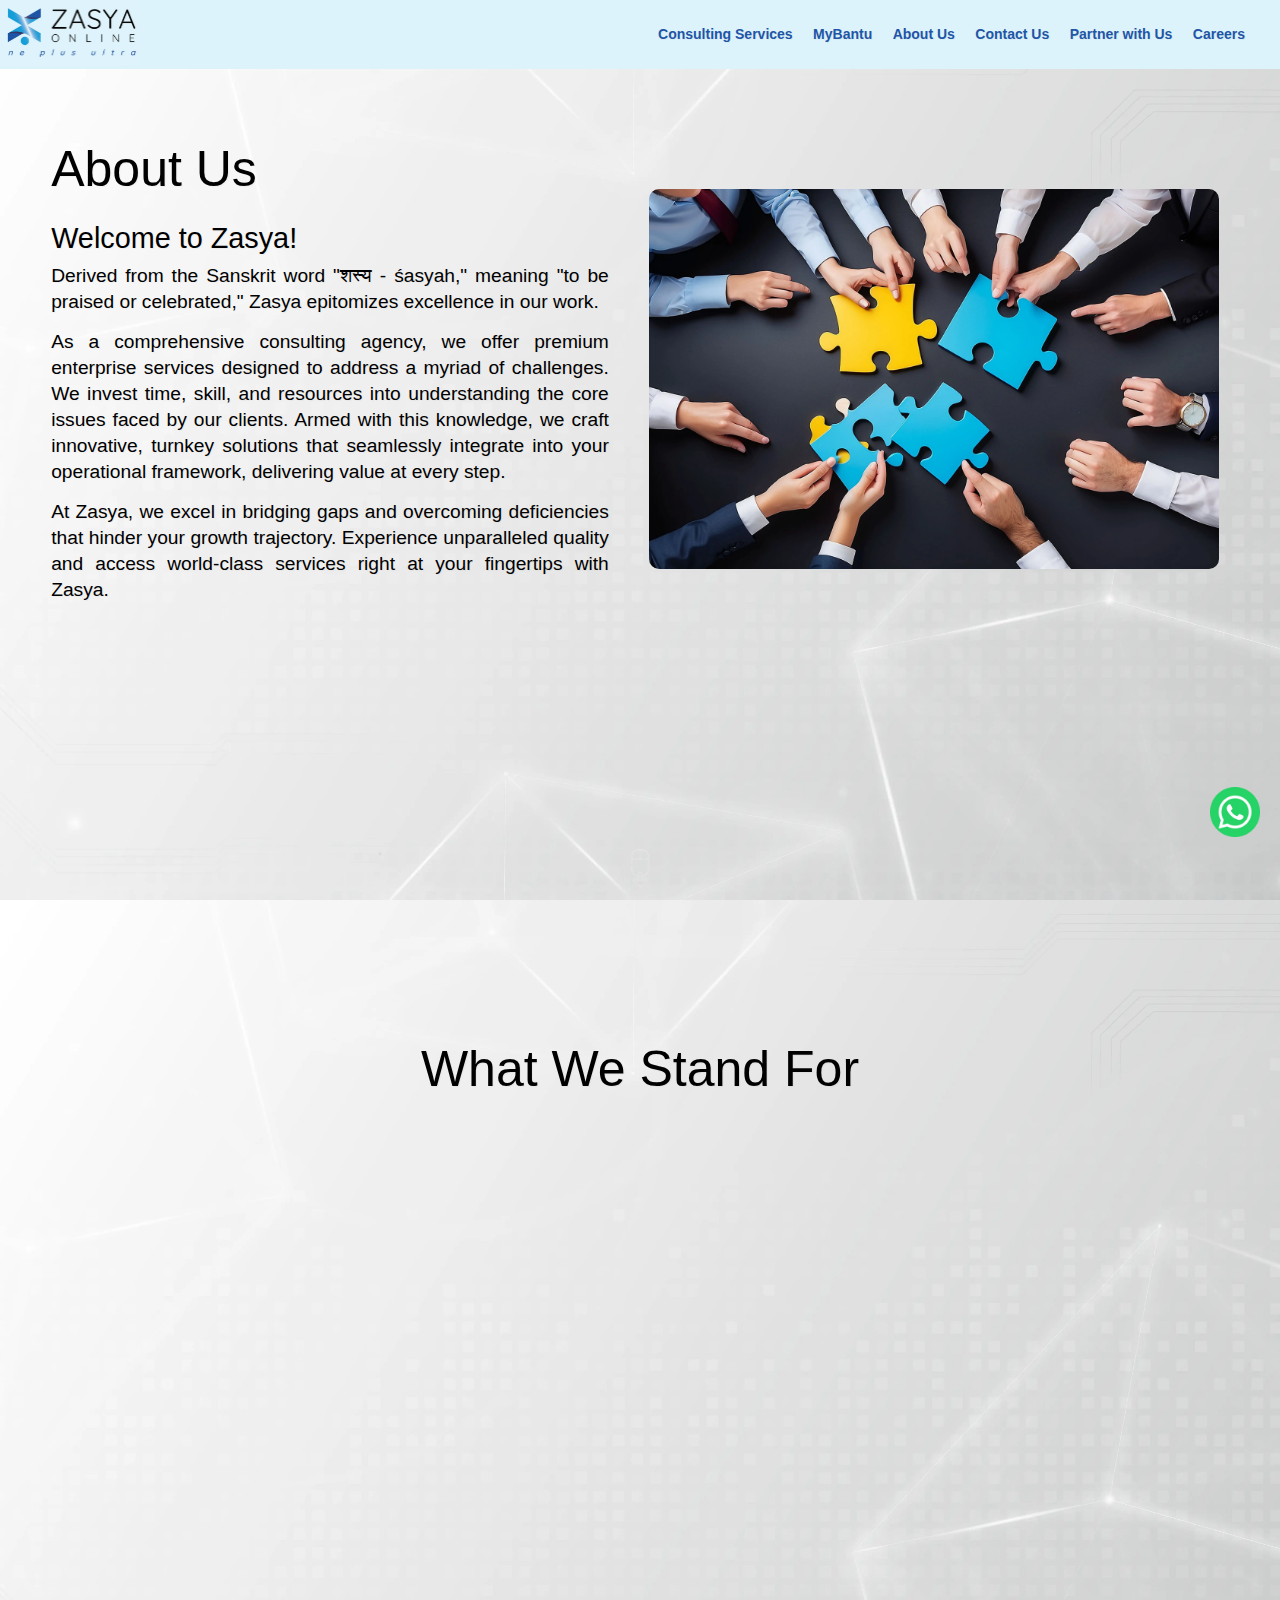
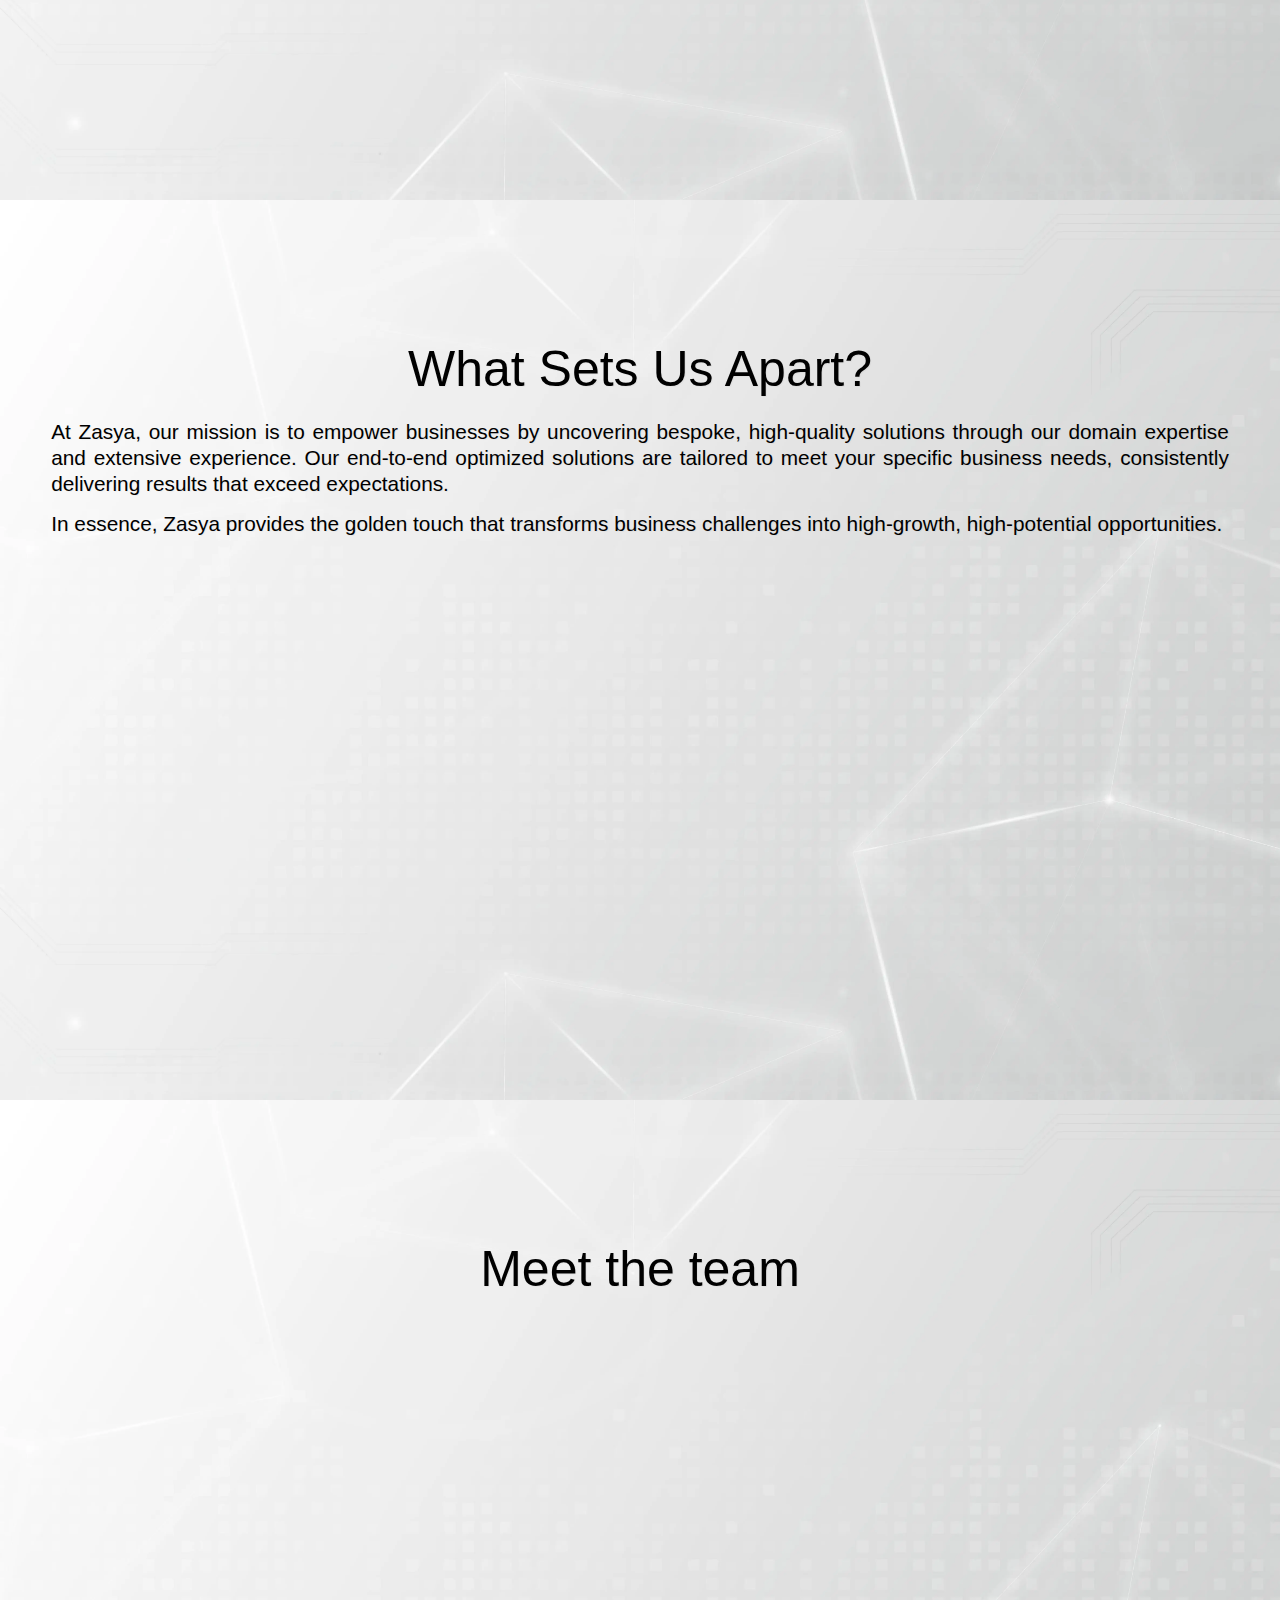
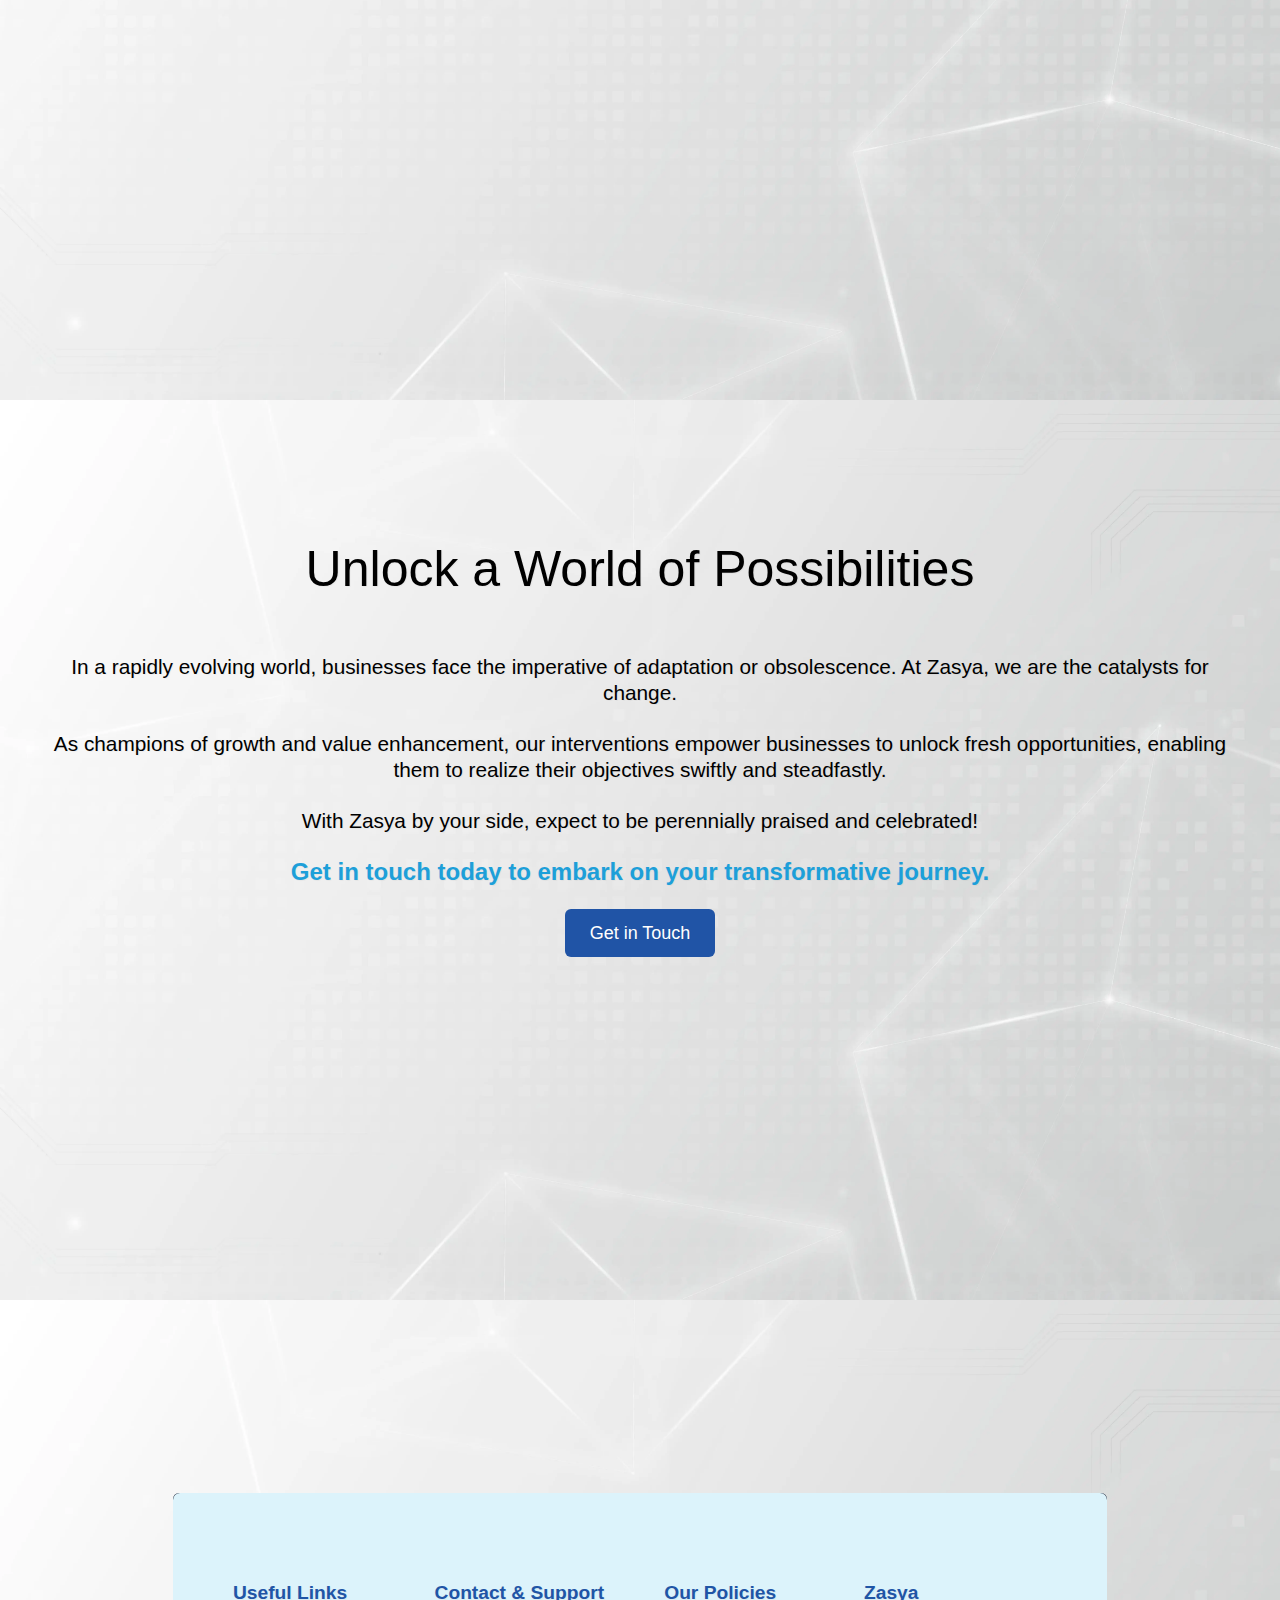
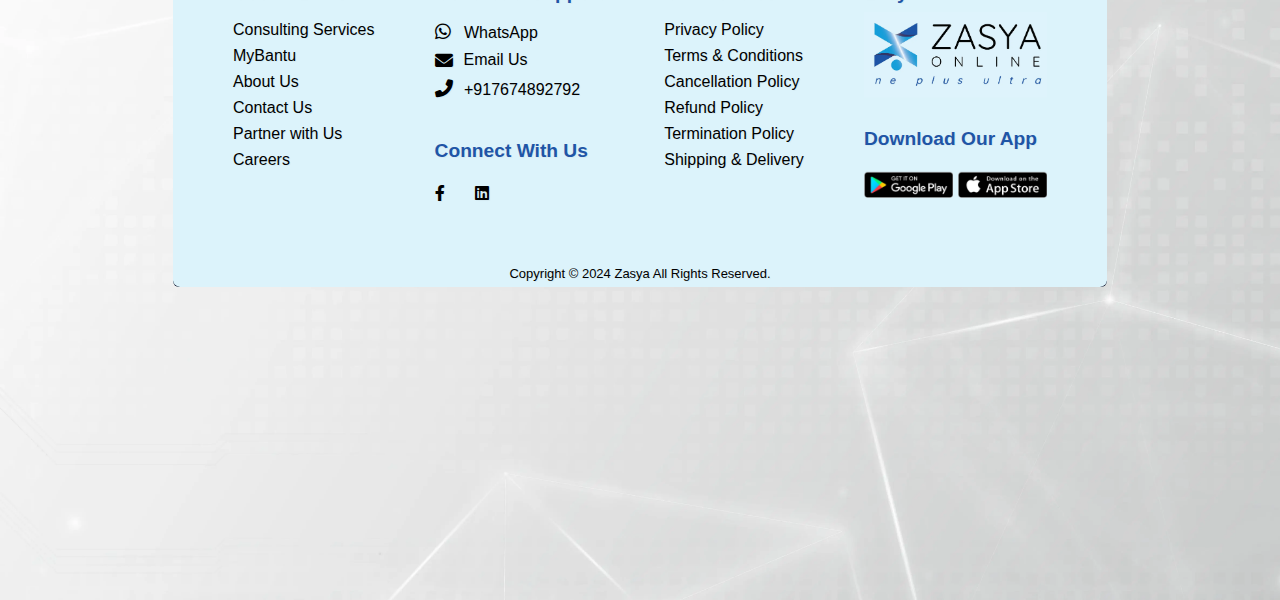
==== commit 79bb1fd2: "removed github icon and removed added mam" ====
--- a/about.html
+++ b/about.html
@@ -19,6 +19,10 @@
     <link rel="stylesheet" href="style/main.css" />
     <link rel="stylesheet" href="style/home-animation.css" />
     <link href="style/animation.css" rel="stylesheet" />
+
+    <!-- Google tag (gtag.js) --> 
+     <script async src="https://www.googletagmanager.com/gtag/js?id=G-XKN067R1PP"></script>
+     <script>   window.dataLayer = window.dataLayer || [];   function gtag(){dataLayer.push(arguments);}   gtag('js', new Date());   gtag('config', 'G-XKN067R1PP'); </script> 
   </head>
 
   <body>
@@ -287,7 +291,7 @@
                         behind Zasya's success.With nearly 20 years of experience,he
                         has worked with industry leaders to identify key success
                         factors.This deep understanding forms foundation of his
-                        'golden Midas touch' which has proven instrumental in helping
+                        'golden Midas touch' which has proven instrumental helping
                         businesses thrive.
                     </b>
                     <p>
@@ -302,15 +306,14 @@
                     data-aos-anchor-placement="bottom-bottom"
                     data-aos-duration="1000"
                 >
-                    <img src="images/female1.jpg" alt="Sayali Chittar" />
+                    <img src="images/sayali1.jpg" alt="Sayali Chittar" />
                     <h6>SAYALI CHITTAR,</h6>
                     <d><h6>Product & Strategy Manager at Zasya</h6></d>
                     <b>
                         Sayali is an expert in product and project management,
                         specializing in digital transformation. With extensive
-                        experience  leveraging cutting-edge technologies such as AI, Machine Learning, and Data Analytics, she
-                        drives product innovation and enhances customer experiences,
-                        leading to increased user engagement and retention rates.
+                        experience  leveraging cutting-edge technologies such as AI, Machine Learning, & Data Analytics .She
+                        drives product innovation & enhances the customer experiences,leading to increased user engagement & retention. Her focuses on optimization, stratergy, scalability & efficiency ensures sustainable growth.
                     </b>
                     <p>
                         <a href="https://www.linkedin.com/in/sayalichittar" target="_blank" style="color: white; text-decoration: none;">
@@ -413,9 +416,7 @@
                         <a href="https://www.linkedin.com/company/zasya/" target="_blank" rel="noopener noreferrer" aria-label="Connect with us on LinkedIn">
                             <i class="fa-brands fa-linkedin"></i>
                         </a>
-                        <a href="https://github.com/zasya" target="_blank" rel="noopener noreferrer" aria-label="View our projects on GitHub">
-                            <i class="fa-brands fa-github"></i>
-                        </a>
+                       
                     </div>
                 </ul>
             </div>
@@ -429,7 +430,7 @@
                     <a href="cancellationrefundterminationpolicy.html">Cancellation Policy</a>
                   </li>
                   <li><a href="cancellationrefundterminationpolicy.html">Refund Policy</a></li>
-                  <li><a href="termsandconditions.html">Termination Policy</a></li>
+                  <li><a href="termsandconditions.html#termination">Termination Policy</a></li>
                   <li><a href="shippinganddelivery.html">Shipping & Delivery</a></li>
                   <!-- <li><a href="#">Testimonials</a></li>
                   <li><a href="#">Media Kit</a></li> -->
--- a/style/main.css
+++ b/style/main.css
@@ -717,7 +717,7 @@
   font-size: 1.1em;
   text-align: justify;
   line-height: normal;
-  padding: 10px 0px;
+  padding: 5px 5px;
 }
 
 .img-bg-1 {
@@ -1513,11 +1513,11 @@
     width: 100%;
   }
   .sec-1-col-2 h4{
-    align-items: center;
-    align-content: center;
+    align-items: left;
+    align-content: left;
     font-size: 1.4em;
-    text-align: center;
-    margin-left: 20px;
+    text-align: left;
+    margin-left: 10px;
    
   }
   .sec-1-col-2 h2{
